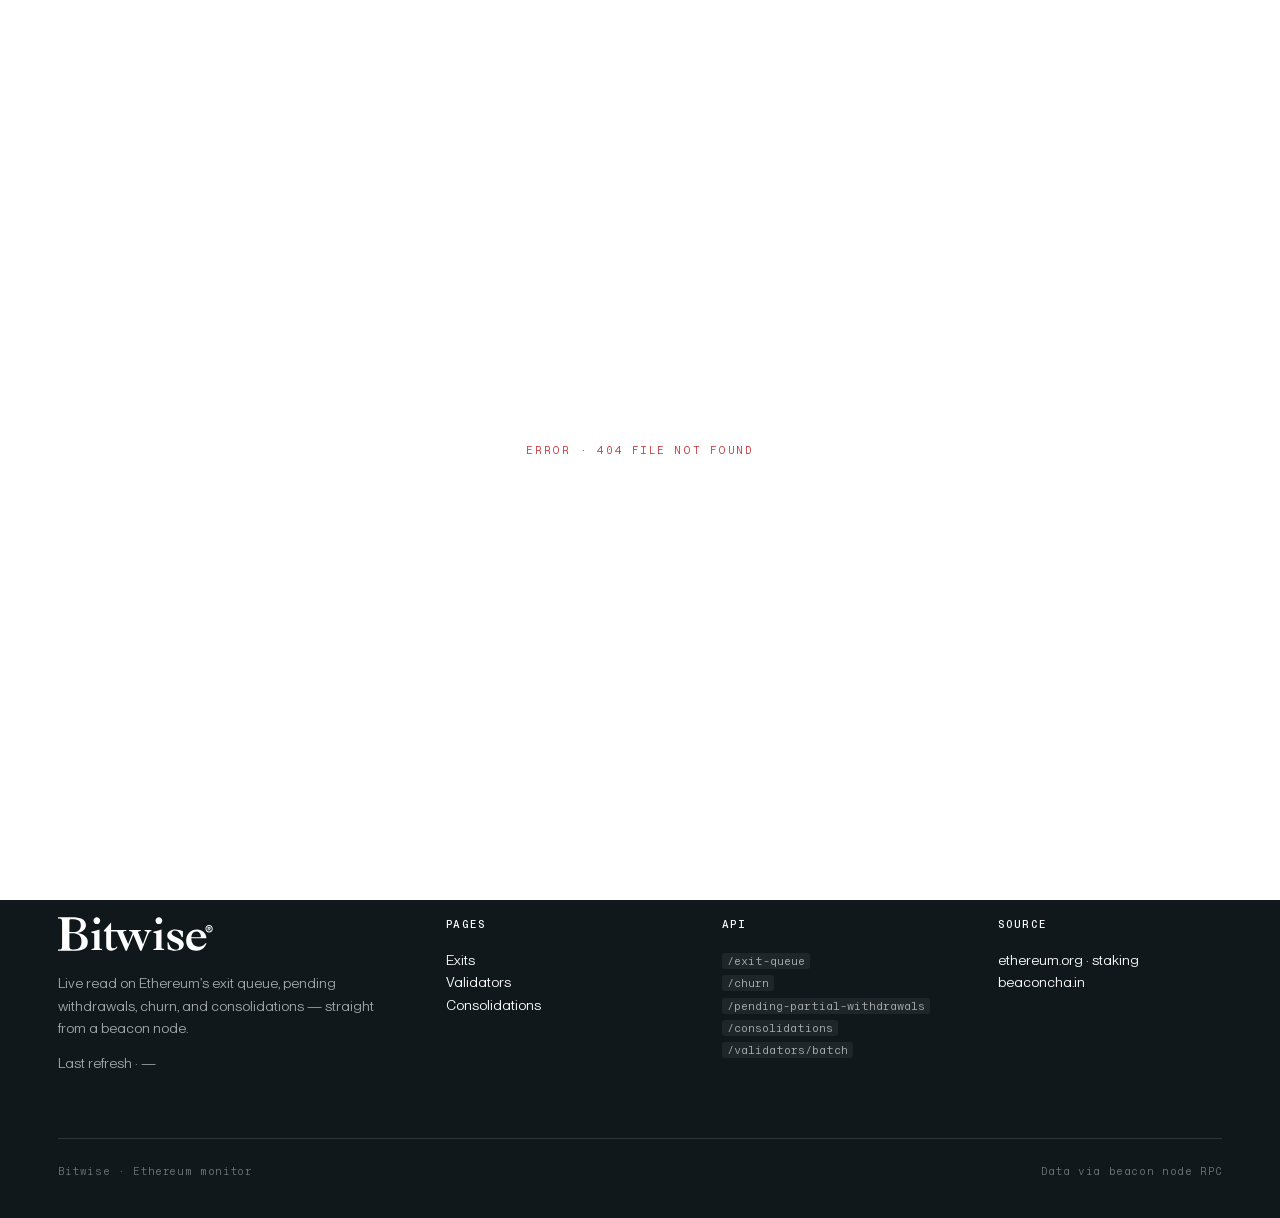
==== frontend/index.html @ 9ce0710c "Initial clean repo: backend + frontend with historical daily snapshots - Structure: backend/ (FastAP" ====
<!doctype html>
<html lang="en">
    <head>
        <meta charset="UTF-8" />
        <title>Bitwise · Ethereum Monitor</title>
        <meta name="viewport" content="width=device-width, initial-scale=1" />
        <meta
            name="description"
            content="Live read on Ethereum's exit queue, pending withdrawals, churn, and consolidations."
        />
        <link rel="stylesheet" href="styles/fonts.css" />
        <link rel="stylesheet" href="site.css" />
    </head>
    <body class="theme-light">
        <div
            class="experimental-banner"
            role="note"
            aria-label="Experimental notice"
        >
            Experimental — figures and layouts are subject to change.
        </div>

        <div class="boot-overlay" id="boot-overlay">Loading data…</div>

        <!-- ============================================================
       Sticky top nav — brand, tab links, theme toggle
       ============================================================ -->
        <nav class="site-nav" aria-label="Primary">
            <div class="container row">
                <a
                    class="brand"
                    href="#home"
                    aria-label="Bitwise — Ethereum monitor"
                >
                    <svg
                        class="wordmark"
                        viewBox="0 0 92 21"
                        fill="currentColor"
                        aria-hidden="true"
                    >
                        <path
                            d="M6.65783 17.9122V10.1221H8.34548C11.4689 10.1221 13.6855 11.2274 13.6855 14.9202C13.6855 18.0471 12.3505 19.5296 9.37819 19.5296C7.94245 19.5296 6.65783 19.4757 6.65783 17.9122ZM6.65783 9.36955V2.87905C6.65783 1.89411 6.82154 1.84361 8.10399 1.84361C11.7058 1.84361 13.3157 2.6265 13.3157 5.32877C13.3157 7.7785 11.9514 9.31905 9.16818 9.36955H6.65783ZM2.38354 3.99388V17.003C2.38354 19.3146 2.15037 19.5296 0 19.5565V20.2822H9.35278C13.1354 20.2822 17.3843 19.6102 17.3843 15.0947C17.3843 11.8155 14.379 10.4178 11.7363 9.88026V9.8265C14.0421 9.39645 16.2961 7.99877 16.2961 5.28405C16.2961 1.30605 11.4255 0.714722 8.26467 0.714722H0V1.44044C2.15037 1.46732 2.38354 1.68235 2.38354 3.99388ZM21.1495 10.5461C21.1495 10.2306 20.8501 9.91512 19.4346 9.83625V9.20525C21.0406 8.91605 22.6194 8.41651 24.1982 7.86439V18.3022C24.1982 19.1172 24.3615 19.2749 25.7226 19.2749V19.9059H19.5163V19.2749C20.9862 19.2749 21.1495 19.1172 21.1495 18.3022V10.5461ZM24.5985 2.699C24.5985 3.83288 23.6375 4.68329 22.6481 4.68329C21.6588 4.68329 20.6977 3.83288 20.6977 2.699C20.6977 1.56513 21.6588 0.714722 22.6481 0.714722C23.6375 0.714722 24.5985 1.56513 24.5985 2.699ZM34.5731 9.2977C34.6288 9.3695 34.6787 9.45159 34.7217 9.54548L39.4097 20.2198H40.1249L43.9919 10.7549L47.9384 20.2198H48.733L52.3881 11.1493C52.8119 10.0713 53.2621 9.01964 54.507 8.80931V8.17832H50.5075V8.80931L50.5671 8.81915C51.3375 8.94629 52.0173 9.05846 52.0173 9.54548C52.0173 9.75581 51.8584 10.1502 51.6464 10.676L49.5276 16.4602L47.0643 10.3868C47.0268 10.2844 46.9693 10.149 46.9108 10.011C46.804 9.75929 46.6935 9.49892 46.6935 9.41401C46.6935 9.07223 47.3557 8.88818 48.3621 8.80931V8.17832H41.4227V8.80931C42.9589 8.94077 43.4357 9.44031 43.4357 9.88726C43.4357 10.1539 43.2843 10.5145 43.0935 10.969C43.0586 11.0522 43.0224 11.1386 42.9854 11.2281L40.9195 16.355L38.4298 10.5709C38.3733 10.4267 38.3144 10.2923 38.2597 10.1677C38.1349 9.88315 38.0325 9.64944 38.0325 9.4666C38.0325 9.12481 38.7211 8.80931 39.8336 8.80931V8.17832H33.4239V8.18367L30.9649 8.18787V3.72512L26.7653 8.47835V9.11211H28.1484V17.8264C28.1484 19.2524 29.3303 20.2822 31.1158 20.2822C32.2224 20.2822 33.9323 19.5164 34.5611 18.5921V17.6415C33.9826 18.196 33.2785 18.8562 32.4486 18.8562C31.0907 18.8562 30.9649 17.932 30.9649 17.2982V9.11211L33.8612 9.10635C33.8612 9.10635 34.4489 9.15481 34.5731 9.2977ZM55.616 9.83625C57.0314 9.91512 57.3308 10.2306 57.3308 10.5461V18.3022C57.3308 19.1172 57.1675 19.2749 55.6976 19.2749V19.9059H61.9039V19.2749C60.5429 19.2749 60.3795 19.1172 60.3795 18.3022V7.86439C58.8007 8.41651 57.2219 8.91605 55.616 9.20525V9.83625ZM58.8582 4.68329C59.8476 4.68329 60.8087 3.83288 60.8087 2.699C60.8087 1.56513 59.8476 0.714722 58.8582 0.714722C57.8689 0.714722 56.9078 1.56513 56.9078 2.699C56.9078 3.83288 57.8689 4.68329 58.8582 4.68329ZM72.8554 8.83782C71.3383 8.28533 69.9567 7.86439 68.5752 7.86439C66.4622 7.86439 63.7532 8.94305 63.7532 11.3635C63.7532 13.2577 65.487 14.2312 67.2207 15.0204C68.9544 15.836 70.6882 16.4938 70.6882 17.7566C70.6882 18.8089 70.038 19.6508 68.9003 19.6508C66.2726 19.6508 64.9723 17.5198 64.4847 15.2835L63.8345 15.3888L64.0783 19.3614C65.1619 19.8349 67.1123 20.2822 68.2772 20.2822C70.8778 20.2822 73.3701 19.4666 73.3701 16.5463C73.3701 14.5206 71.5551 13.626 69.8755 12.8104C67.8167 11.8108 66.2726 11.1267 66.2726 10.2322C66.2726 9.23245 67.1936 8.4958 68.1418 8.4958C70.3632 8.4958 71.528 10.5479 72.2053 12.3632L72.8554 12.3106V8.83782ZM86.2423 15.7045L86.6189 16.0991C85.5429 18.6773 83.7136 20.2822 80.7277 20.2822C76.8809 20.2822 74.7827 17.9144 74.7827 14.2837C74.7827 10.6794 77.419 7.86439 81.1043 7.86439C84.0095 7.86439 86.565 9.99541 86.565 12.942H77.7956C77.6611 15.4677 79.2751 17.9144 82.0727 17.9144C83.9289 17.9144 85.1394 17.1251 86.2423 15.7045ZM77.8084 12.3799H82.7024C83.1995 12.3799 83.3566 12.3041 83.3566 11.7734C83.3566 10.2064 82.1528 8.99326 80.7396 8.99326C78.5412 8.99326 77.913 10.8382 77.8084 12.3799Z"
                        />
                        <path
                            d="M88.1542 9.64194C89.3296 9.64194 90.2731 8.67285 90.2731 7.47069C90.2731 6.26853 89.3296 5.29944 88.1542 5.29944C86.9827 5.29944 86.0352 6.26853 86.0352 7.47069C86.0352 8.67285 86.9827 9.64194 88.1542 9.64194ZM88.1542 9.08584C87.2746 9.08584 86.5669 8.36618 86.5669 7.47069C86.5669 6.57111 87.2746 5.85554 88.1542 5.85554C89.0378 5.85554 89.7414 6.57111 89.7414 7.47069C89.7414 8.36618 89.0378 9.08584 88.1542 9.08584ZM87.8183 8.43569V7.76101H88.1182L88.562 8.43569H89.1577L88.6499 7.68741C88.9098 7.60972 89.0617 7.38482 89.0617 7.08223C89.0617 6.70196 88.7699 6.44435 88.3421 6.44435H87.3185V8.43569H87.8183ZM87.8183 6.86961H88.2221C88.526 6.86961 88.526 6.95548 88.526 7.11904C88.526 7.28669 88.422 7.36438 88.2142 7.36438H87.8183V6.86961Z"
                        />
                    </svg>
                </a>

                <ul class="primary-tabs" role="tablist">
                    <li>
                        <a data-tab-link="home" href="#home" role="tab"
                            >Exits</a
                        >
                    </li>
                    <li>
                        <a
                            data-tab-link="validators"
                            href="#validators"
                            role="tab"
                            >Validators</a
                        >
                    </li>
                    <li>
                        <a
                            data-tab-link="consolidations"
                            href="#consolidations"
                            role="tab"
                            >Consolidations</a
                        >
                    </li>
                    <li>
                        <a
                            data-tab-link="methodology"
                            href="#methodology"
                            role="tab"
                            >Methodology</a
                        >
                    </li>
                    <li>
                        <a
                            data-tab-link="history"
                            href="#history"
                            role="tab"
                            >History</a
                        >
                    </li>
                </ul>

                <div class="utilities">
                    <button class="theme-toggle" aria-label="Toggle dark mode">
                        <svg
                            class="moon"
                            viewBox="0 0 24 24"
                            fill="none"
                            stroke="currentColor"
                            stroke-width="1.6"
                            stroke-linecap="round"
                            stroke-linejoin="round"
                        >
                            <path
                                d="M21 12.79A9 9 0 1 1 11.21 3 7 7 0 0 0 21 12.79Z"
                            />
                        </svg>
                        <svg
                            class="sun"
                            viewBox="0 0 24 24"
                            fill="none"
                            stroke="currentColor"
                            stroke-width="1.6"
                            stroke-linecap="round"
                            stroke-linejoin="round"
                        >
                            <circle cx="12" cy="12" r="4" />
                            <path
                                d="M12 2v2M12 20v2M4.93 4.93l1.41 1.41M17.66 17.66l1.41 1.41M2 12h2M20 12h2M4.93 19.07l1.41-1.41M17.66 6.34l1.41-1.41"
                            />
                        </svg>
                    </button>
                </div>
            </div>
        </nav>

        <!-- ================================================================
       Context bar — epoch + churn + refreshed
       ================================================================ -->
        <header
            class="context-bar"
            id="context-bar"
            aria-label="Network context"
        >
            <div class="container context-row">
                <div class="dash-status">
                    <div class="dash-stat-pill live">
                        <span class="live-dot"></span>
                        <span class="v">live · beacon node</span>
                    </div>
                    <div class="dash-stat-pill">
                        <span class="k">Epoch</span>
                        <span class="v" id="cx-epoch">—</span>
                    </div>
                    <div class="dash-stat-pill">
                        <span class="k">Churn</span>
                        <span class="v" id="cx-churn">—</span>
                    </div>
                    <div class="dash-stat-pill">
                        <span class="k">Active stake</span>
                        <span class="v" id="cx-stake">—</span>
                    </div>
                    <div class="dash-stat-pill">
                        <span class="k">Refreshed</span>
                        <span class="v" id="cx-refreshed">—</span>
                    </div>
                </div>
            </div>
        </header>

        <main>
            <!-- ================================================================
         #home  ·  Exit queue, churn, withdrawals, predictor, lookup
         ================================================================ -->
            <div class="tab-pane" data-tab-content="home" role="tabpanel">
                <section class="home-stage">
                    <div class="container">

                        <!-- ===== Network overview · headline stats above the queues ===== -->
                        <div class="home-section home-network">
                            <span class="kicker">— Network</span>
                            <div class="home-network-stats" id="network-stats"></div>
                        </div>

                        <!-- ===== State of the queue · two gauges + KPI strip ===== -->
                        <div class="home-section home-queue">
                            <span class="kicker">— State of the queue</span>
                            <div class="home-queue-grid">
                                <div class="home-queue-col">
                                    <div class="queue-gauge" id="entry-gauge" data-q="entry"></div>
                                    <div class="home-queue-stats" id="entry-stats"></div>
                                </div>
                                <div class="home-queue-col">
                                    <div class="queue-gauge" id="exit-gauge" data-q="exit"></div>
                                    <div class="home-queue-stats" id="exit-stats"></div>
                                </div>
                            </div>
                        </div>

                        <!-- ===== Tools · predictor + validator lookup ===== -->
                        <div class="home-section home-tools">
                            <div class="home-tools-grid">

                                <!-- Lookup (left) — single validator -->
                                <div class="home-tool" id="home-lookup">
                                    <span class="kicker">— Validator lookup</span>
                                    <form id="home-lookup-form" class="home-lookup-form" autocomplete="off">
                                        <label class="field">
                                            <svg viewBox="0 0 16 16" width="16" height="16" fill="none" stroke="currentColor" stroke-width="1.6" stroke-linecap="round" stroke-linejoin="round" aria-hidden="true"><circle cx="7" cy="7" r="5"/><path d="M14 14l-3.5-3.5"/></svg>
                                            <input id="home-lookup-input" type="text" placeholder="index or 0x… pubkey" autocomplete="off" />
                                        </label>
                                        <button type="submit" class="btn btn-primary">Lookup</button>
                                    </form>
                                    <div class="home-lookup-examples" id="home-lookup-examples">
                                        <span class="lbl">try</span>
                                        <a href="#" data-q="0">#0</a>
                                        <a href="#" data-q="2293494">#2,293,494</a>
                                        <a href="#" data-q="100000">#100,000</a>
                                    </div>
                                </div>

                                <!-- Predictor (right) — same form vocabulary as lookup -->
                                <div class="home-tool" id="home-predictor">
                                    <span class="kicker">— Predict a withdrawal</span>
                                    <form id="predict-form" class="home-predict-form" autocomplete="off">
                                        <label class="field">
                                            <input
                                                type="number"
                                                id="predict-amount"
                                                step="any"
                                                placeholder="32"
                                                inputmode="decimal"
                                            />
                                            <span class="suffix">ETH</span>
                                        </label>
                                        <button type="submit" class="btn btn-primary">Predict</button>
                                    </form>
                                    <div class="home-predict-modes" id="predict-modes">
                                        <span class="lbl">mode</span>
                                        <a href="#" data-mode="full" class="active">Full exit</a>
                                        <a href="#" data-mode="partial">Partial</a>
                                    </div>
                                    <div class="predictor-error" id="predict-error" hidden></div>
                                </div>

                            </div>

                            <!-- Full-width result region. Lookup result first, then predict result. -->
                            <div class="home-result-stack">
                                <div class="val-detail home-lookup-detail" id="home-lookup-detail" hidden></div>
                                <div class="predictor-result" id="predict-result" hidden></div>
                            </div>
                        </div>

                        <!-- ===== Pending partial withdrawals · table ===== -->
                        <div class="home-section home-partials">
                            <div class="home-section-head">
                                <span class="kicker" id="pw-kicker">— Pending partial withdrawals</span>
                                <span class="kicker home-section-meta" id="pw-deck">—</span>
                            </div>
                            <div class="full-table-host" id="pw-host" style="max-height: 540px; overflow: auto">
                                <table class="full-table" id="pw-table">
                                    <thead>
                                        <tr>
                                            <th data-sort="index">Validator</th>
                                            <th data-sort="amount">Amount</th>
                                            <th data-sort="epoch">Epoch</th>
                                            <th data-sort="eta">ETA</th>
                                        </tr>
                                    </thead>
                                    <tbody id="pw-tbody"></tbody>
                                </table>
                            </div>
                            <!-- legacy ids retained so existing renderer continues to work -->
                            <span id="pw-pill" hidden><span id="pw-pill-total"></span></span>
                        </div>

                    </div>
                </section>
            </div>

            <!-- ================================================================
         #validators  ·  batch lookup
         ================================================================ -->
            <div
                class="tab-pane"
                data-tab-content="validators"
                role="tabpanel"
                hidden
            >
                <section class="dashboard">
                    <div class="container">
                        <div class="val-search-strip">
                            <div class="val-search-head">
                                <span class="kicker">— Validator lookup · up to 100</span>
                                <div class="val-search-examples" id="val-examples">
                                    <span class="lbl">try</span>
                                    <a href="#" data-q="0">#0</a>
                                    <a href="#" data-q="2293494">#2,293,494</a>
                                    <a href="#" data-q="1108275">#1,108,275</a>
                                    <a href="#" data-q="100000">#100,000</a>
                                </div>
                            </div>
                            <form id="val-form" class="val-search-form" autocomplete="off">
                                <textarea
                                    id="val-input"
                                    rows="3"
                                    placeholder="Paste index(es) or 0x… pubkey(s) — one per line, or comma- / space-separated"
                                ></textarea>
                                <div class="actions">
                                    <span class="count" id="val-count"><strong>0</strong> / 100 entries</span>
                                    <span
                                        class="val-loading mono"
                                        id="val-loading"
                                        hidden
                                        >Resolving validators…</span
                                    >
                                    <span class="spacer"></span>
                                    <button
                                        type="button"
                                        id="val-upload-btn"
                                        class="btn btn-ghost"
                                    >
                                        Upload .txt / .csv
                                    </button>
                                    <input
                                        type="file"
                                        id="val-file"
                                        accept=".txt,.csv"
                                        hidden
                                    />
                                    <button
                                        type="submit"
                                        class="btn btn-primary"
                                    >
                                        Load
                                    </button>
                                </div>
                            </form>
                        </div>

                        <div
                            id="val-error"
                            class="predictor-error"
                            hidden
                            style="margin-top: 1rem"
                        ></div>

                        <div id="val-results" hidden>
                            <div
                                class="dash-kpis cols-5"
                                id="val-summary"
                                style="margin-top: 2rem"
                            ></div>
                            <div
                                id="val-batch-errors"
                                style="margin-top: 1rem"
                            ></div>
                            <div
                                class="filter-pills"
                                id="val-filters"
                                style="margin-top: 1.5rem"
                            ></div>
                            <p
                                class="kicker"
                                id="val-result-count"
                                style="margin-top: 1.25rem"
                            >
                                —
                            </p>
                            <div class="val-list" id="val-list"></div>
                        </div>
                    </div>
                </section>
            </div>

            <!-- ================================================================
         #methodology  ·  Live spec waterfall
         ================================================================ -->
            <div
                class="tab-pane"
                data-tab-content="methodology"
                role="tabpanel"
                hidden
            >
                <section class="dashboard">
                    <div class="container">
                        <div class="methodology-controls">
                            <div
                                class="seg-switch"
                                role="tablist"
                                aria-label="Calculation"
                            >
                                <button
                                    type="button"
                                    data-method="entry-queue"
                                    class="active"
                                >
                                    Entry queue
                                </button>
                                <button type="button" data-method="exit-queue">
                                    Exit queue
                                </button>
                                <button
                                    type="button"
                                    data-method="consolidation"
                                >
                                    Consolidation
                                </button>
                                <button
                                    type="button"
                                    data-method="partial-withdrawal"
                                >
                                    Partial withdrawal
                                </button>
                            </div>

                            <div
                                class="method-input-row"
                                id="method-input-row"
                                hidden
                            >
                                <label
                                    for="method-input"
                                    class="kicker"
                                    style="margin-right: 8px"
                                    >Hypothetical amount</label
                                >
                                <div
                                    class="input-with-suffix"
                                    style="max-width: 180px"
                                >
                                    <input
                                        type="number"
                                        id="method-input"
                                        step="any"
                                        value="32"
                                    />
                                    <span class="suffix">ETH</span>
                                </div>
                            </div>

                            <div class="method-refresh-group">
                                <button
                                    type="button"
                                    id="method-refresh"
                                    class="btn-mini"
                                    aria-label="Refresh from beacon node"
                                >
                                    <svg
                                        viewBox="0 0 16 16"
                                        width="11"
                                        height="11"
                                        fill="none"
                                        stroke="currentColor"
                                        stroke-width="1.6"
                                        stroke-linecap="round"
                                        stroke-linejoin="round"
                                        style="margin-right: 4px"
                                    >
                                        <path d="M14 2v4h-4" />
                                        <path d="M14 6A6 6 0 1 0 12.5 12.5" />
                                    </svg>
                                    Refresh
                                </button>
                                <span class="kicker" id="method-stamp">—</span>
                            </div>
                        </div>

                        <div class="method-layout">
                            <div id="waterfall" class="waterfall stagger"></div>
                            <aside
                                id="lifecycle-rail"
                                class="lifecycle-rail"
                                aria-label="Validator lifecycle"
                            ></aside>
                        </div>

                        <p
                            id="method-final-headline"
                            class="method-final"
                            hidden
                        ></p>
                    </div>
                </section>
            </div>

            <!-- ================================================================
         #consolidations  ·  Pending consolidations
         ================================================================ -->
            <div
                class="tab-pane"
                data-tab-content="consolidations"
                role="tabpanel"
                hidden
            >
                <section class="dashboard">
                    <div class="container">
                        <header class="dash-head">
                            <div class="dash-title-block">
                                <span class="kicker"
                                    >Component · Pending consolidations</span
                                >
                                <h1 class="dash-title">
                                    Consolidating <em>targets</em>.
                                </h1>
                                <p class="dash-card-deck">
                                    Source validators sweeping their balance
                                    into a single compounding target.
                                </p>
                            </div>
                        </header>

                        <div
                            id="con-error"
                            class="predictor-error"
                            hidden
                        ></div>

                        <div class="dash-kpis cols-3" id="con-kpis">
                            <!-- populated by JS -->
                        </div>

                        <p class="kicker" style="margin-top: 2rem">— Targets</p>
                        <div class="consolidation-list" id="con-list"></div>
                    </div>
                </section>
            </div>

            <!-- ================================================================
           History — daily time-series of every headline metric, since Pectra
           ================================================================ -->
            <div
                class="tab-pane"
                data-tab-content="history"
                role="tabpanel"
                hidden
            >
                <section class="dashboard">
                    <div class="container">
                        <header class="dash-head history-head">
                            <div class="dash-title-block">
                                <span class="kicker">Series · Since Pectra</span>
                                <h1 class="dash-title">
                                    The network, <em>day by day</em>.
                                </h1>
                                <p class="dash-card-deck">
                                    Daily snapshots of every headline figure,
                                    reconstructed from finalized beacon state
                                    back to the Pectra fork.
                                </p>
                            </div>
                            <div
                                class="history-range"
                                id="history-range"
                                role="tablist"
                                aria-label="Time range"
                            >
                                <span class="lbl">range</span>
                                <a href="#history" data-range="30">30d</a>
                                <a href="#history" data-range="90">90d</a>
                                <a href="#history" data-range="all" class="active"
                                    >Since Pectra</a
                                >
                            </div>
                        </header>

                        <div
                            id="history-error"
                            class="predictor-error"
                            hidden
                        ></div>

                        <div class="history-grid" id="history-charts">
                            <!-- populated by JS -->
                        </div>
                    </div>
                </section>
            </div>
        </main>

        <!-- ================================================================
       FOOTER
       ================================================================ -->
        <footer class="site-foot">
            <div class="container">
                <div class="grid">
                    <div>
                        <svg
                            class="brand-foot"
                            viewBox="0 0 92 21"
                            fill="currentColor"
                            aria-label="Bitwise"
                        >
                            <path
                                d="M6.65783 17.9122V10.1221H8.34548C11.4689 10.1221 13.6855 11.2274 13.6855 14.9202C13.6855 18.0471 12.3505 19.5296 9.37819 19.5296C7.94245 19.5296 6.65783 19.4757 6.65783 17.9122ZM6.65783 9.36955V2.87905C6.65783 1.89411 6.82154 1.84361 8.10399 1.84361C11.7058 1.84361 13.3157 2.6265 13.3157 5.32877C13.3157 7.7785 11.9514 9.31905 9.16818 9.36955H6.65783ZM2.38354 3.99388V17.003C2.38354 19.3146 2.15037 19.5296 0 19.5565V20.2822H9.35278C13.1354 20.2822 17.3843 19.6102 17.3843 15.0947C17.3843 11.8155 14.379 10.4178 11.7363 9.88026V9.8265C14.0421 9.39645 16.2961 7.99877 16.2961 5.28405C16.2961 1.30605 11.4255 0.714722 8.26467 0.714722H0V1.44044C2.15037 1.46732 2.38354 1.68235 2.38354 3.99388ZM21.1495 10.5461C21.1495 10.2306 20.8501 9.91512 19.4346 9.83625V9.20525C21.0406 8.91605 22.6194 8.41651 24.1982 7.86439V18.3022C24.1982 19.1172 24.3615 19.2749 25.7226 19.2749V19.9059H19.5163V19.2749C20.9862 19.2749 21.1495 19.1172 21.1495 18.3022V10.5461ZM24.5985 2.699C24.5985 3.83288 23.6375 4.68329 22.6481 4.68329C21.6588 4.68329 20.6977 3.83288 20.6977 2.699C20.6977 1.56513 21.6588 0.714722 22.6481 0.714722C23.6375 0.714722 24.5985 1.56513 24.5985 2.699ZM34.5731 9.2977C34.6288 9.3695 34.6787 9.45159 34.7217 9.54548L39.4097 20.2198H40.1249L43.9919 10.7549L47.9384 20.2198H48.733L52.3881 11.1493C52.8119 10.0713 53.2621 9.01964 54.507 8.80931V8.17832H50.5075V8.80931L50.5671 8.81915C51.3375 8.94629 52.0173 9.05846 52.0173 9.54548C52.0173 9.75581 51.8584 10.1502 51.6464 10.676L49.5276 16.4602L47.0643 10.3868C47.0268 10.2844 46.9693 10.149 46.9108 10.011C46.804 9.75929 46.6935 9.49892 46.6935 9.41401C46.6935 9.07223 47.3557 8.88818 48.3621 8.80931V8.17832H41.4227V8.80931C42.9589 8.94077 43.4357 9.44031 43.4357 9.88726C43.4357 10.1539 43.2843 10.5145 43.0935 10.969C43.0586 11.0522 43.0224 11.1386 42.9854 11.2281L40.9195 16.355L38.4298 10.5709C38.3733 10.4267 38.3144 10.2923 38.2597 10.1677C38.1349 9.88315 38.0325 9.64944 38.0325 9.4666C38.0325 9.12481 38.7211 8.80931 39.8336 8.80931V8.17832H33.4239V8.18367L30.9649 8.18787V3.72512L26.7653 8.47835V9.11211H28.1484V17.8264C28.1484 19.2524 29.3303 20.2822 31.1158 20.2822C32.2224 20.2822 33.9323 19.5164 34.5611 18.5921V17.6415C33.9826 18.196 33.2785 18.8562 32.4486 18.8562C31.0907 18.8562 30.9649 17.932 30.9649 17.2982V9.11211L33.8612 9.10635C33.8612 9.10635 34.4489 9.15481 34.5731 9.2977ZM55.616 9.83625C57.0314 9.91512 57.3308 10.2306 57.3308 10.5461V18.3022C57.3308 19.1172 57.1675 19.2749 55.6976 19.2749V19.9059H61.9039V19.2749C60.5429 19.2749 60.3795 19.1172 60.3795 18.3022V7.86439C58.8007 8.41651 57.2219 8.91605 55.616 9.20525V9.83625ZM58.8582 4.68329C59.8476 4.68329 60.8087 3.83288 60.8087 2.699C60.8087 1.56513 59.8476 0.714722 58.8582 0.714722C57.8689 0.714722 56.9078 1.56513 56.9078 2.699C56.9078 3.83288 57.8689 4.68329 58.8582 4.68329ZM72.8554 8.83782C71.3383 8.28533 69.9567 7.86439 68.5752 7.86439C66.4622 7.86439 63.7532 8.94305 63.7532 11.3635C63.7532 13.2577 65.487 14.2312 67.2207 15.0204C68.9544 15.836 70.6882 16.4938 70.6882 17.7566C70.6882 18.8089 70.038 19.6508 68.9003 19.6508C66.2726 19.6508 64.9723 17.5198 64.4847 15.2835L63.8345 15.3888L64.0783 19.3614C65.1619 19.8349 67.1123 20.2822 68.2772 20.2822C70.8778 20.2822 73.3701 19.4666 73.3701 16.5463C73.3701 14.5206 71.5551 13.626 69.8755 12.8104C67.8167 11.8108 66.2726 11.1267 66.2726 10.2322C66.2726 9.23245 67.1936 8.4958 68.1418 8.4958C70.3632 8.4958 71.528 10.5479 72.2053 12.3632L72.8554 12.3106V8.83782ZM86.2423 15.7045L86.6189 16.0991C85.5429 18.6773 83.7136 20.2822 80.7277 20.2822C76.8809 20.2822 74.7827 17.9144 74.7827 14.2837C74.7827 10.6794 77.419 7.86439 81.1043 7.86439C84.0095 7.86439 86.565 9.99541 86.565 12.942H77.7956C77.6611 15.4677 79.2751 17.9144 82.0727 17.9144C83.9289 17.9144 85.1394 17.1251 86.2423 15.7045ZM77.8084 12.3799H82.7024C83.1995 12.3799 83.3566 12.3041 83.3566 11.7734C83.3566 10.2064 82.1528 8.99326 80.7396 8.99326C78.5412 8.99326 77.913 10.8382 77.8084 12.3799Z"
                            />
                            <path
                                d="M88.1542 9.64194C89.3296 9.64194 90.2731 8.67285 90.2731 7.47069C90.2731 6.26853 89.3296 5.29944 88.1542 5.29944C86.9827 5.29944 86.0352 6.26853 86.0352 7.47069C86.0352 8.67285 86.9827 9.64194 88.1542 9.64194ZM88.1542 9.08584C87.2746 9.08584 86.5669 8.36618 86.5669 7.47069C86.5669 6.57111 87.2746 5.85554 88.1542 5.85554C89.0378 5.85554 89.7414 6.57111 89.7414 7.47069C89.7414 8.36618 89.0378 9.08584 88.1542 9.08584ZM87.8183 8.43569V7.76101H88.1182L88.562 8.43569H89.1577L88.6499 7.68741C88.9098 7.60972 89.0617 7.38482 89.0617 7.08223C89.0617 6.70196 88.7699 6.44435 88.3421 6.44435H87.3185V8.43569H87.8183ZM87.8183 6.86961H88.2221C88.526 6.86961 88.526 6.95548 88.526 7.11904C88.526 7.28669 88.422 7.36438 88.2142 7.36438H87.8183V6.86961Z"
                            />
                        </svg>
                        <p>
                            Live read on Ethereum&rsquo;s exit queue, pending
                            withdrawals, churn, and consolidations — straight
                            from a beacon node.
                        </p>
                        <p style="margin-top: 0.75rem">
                            Last refresh · <span id="foot-refreshed">—</span>
                        </p>
                    </div>
                    <div>
                        <h4>Pages</h4>
                        <p>
                            <a href="#home">Exits</a><br />
                            <a href="#validators">Validators</a><br />
                            <a href="#consolidations">Consolidations</a>
                        </p>
                    </div>
                    <div>
                        <h4>API</h4>
                        <p>
                            <code>/exit-queue</code><br />
                            <code>/churn</code><br />
                            <code>/pending-partial-withdrawals</code><br />
                            <code>/consolidations</code><br />
                            <code>/validators/batch</code>
                        </p>
                    </div>
                    <div>
                        <h4>Source</h4>
                        <p>
                            <a
                                href="https://ethereum.org/en/staking/"
                                target="_blank"
                                rel="noreferrer"
                                >ethereum.org · staking</a
                            ><br />
                            <a
                                href="https://beaconcha.in"
                                target="_blank"
                                rel="noreferrer"
                                >beaconcha.in</a
                            >
                        </p>
                    </div>
                </div>
                <div class="legal">
                    <span>Bitwise · Ethereum monitor</span>
                    <span>Data via beacon node RPC</span>
                </div>
            </div>
        </footer>

        <script src="app.js"></script>
    </body>
</html>
---- frontend/styles/fonts.css ----
@font-face {
  font-family: "Items";
  src: url("../assets/fonts/items/ItemsRomanVF.woff2") format("woff2-variations");
  font-weight: 200 700;
  font-style: normal;
  font-display: block;
}

@font-face {
  font-family: "Items";
  src: url("../assets/fonts/items/ItemsItalicVF.woff2") format("woff2-variations");
  font-weight: 200 700;
  font-style: italic;
  font-display: block;
}

@font-face {
  font-family: "PP Neue Montreal";
  src: url("../assets/fonts/neueMontreal/PPNeueMontreal-Variable.woff2") format("woff2-variations");
  font-weight: 100 900;
  font-style: normal;
  font-display: block;
}

@font-face {
  font-family: "PP Neue Montreal Mono";
  src: url("../assets/fonts/neueMontrealMono/PPNeueMontrealMono-Variable.woff2") format("woff2-variations");
  font-weight: 100 900;
  font-style: normal;
  font-display: block;
}
---- frontend/site.css ----
/* ============================================================
   Bitwise · Ethereum Validator Performance
   Token system + components, derived from .ai-style-guide copy/.
   Slate-16 palette, brand green at HSL 146, light/dark theme.
   ============================================================ */

/* ----- Reset (minimal) ----- */
*, *::before, *::after { box-sizing: border-box; }
html, body, h1, h2, h3, h4, h5, h6, p, ul, ol, li, figure { margin: 0; padding: 0; }
ul, ol { list-style: none; }
a { color: inherit; text-decoration: none; }
button { font: inherit; color: inherit; background: none; border: 0; cursor: pointer; padding: 0; }
img, svg { display: block; max-width: 100%; }
input { font: inherit; }
table { border-collapse: collapse; }

/* ----- Tokens ----- */
:root {
  /* SLATE — light mode */
  --slate-1:  hsla(210, 33%, 99%, 1);
  --slate-2:  hsla(210, 17%, 98%, 1);
  --slate-3:  hsla(210, 17%, 95%, 1);
  --slate-4:  hsla(210, 12%, 93%, 1);
  --slate-5:  hsla(216, 11%, 91%, 1);
  --slate-6:  hsla(206, 12%, 89%, 1);
  --slate-7:  hsla(210, 11%, 86%, 1);
  --slate-8:  hsla(205, 11%, 78%, 1);
  --slate-9:  hsla(206,  6%, 56%, 1);
  --slate-10: hsla(206,  6%, 52%, 1);
  --slate-11: hsla(206,  6%, 44%, 1);
  --slate-12: hsla(207,  9%, 33%, 1);
  --slate-14: hsla(202, 22%, 14%, 1);
  --slate-15: hsla(202, 24%,  9%, 1);
  --slate-16: hsla(202, 40%,  1%, 1);

  /* BRAND — green; constant across themes */
  --brand-1: hsla(146, 100%, 95%, 1);
  --brand-2: hsla(146,  68%, 93%, 1);
  --brand-3: hsla(146,  68%, 71%, 1);
  --brand-4: hsla(146,  69%, 54%, 1);
  --brand-5: hsla(146,  71%, 46%, 1);
  --brand-6: hsla(146,  85%, 35%, 1);
  --brand-8: hsla(146,  88%, 22%, 1);

  /* PEER — purple; the institutional-peer key color, sitewide. */
  --peer-tint: hsla(262, 50%, 96%, 1);
  --peer-soft: hsla(262, 38%, 82%, 1);
  --peer:      hsla(262, 50%, 50%, 1);   /* mid purple — fills, marks  */
  --peer-deep: hsla(262, 60%, 35%, 1);   /* deep purple — stroke, text */

  --warn: hsl(358, 65%, 48%);

  /* SEMANTIC — flip on .theme-dark */
  --bg:           #ffffff;
  --bg-alt:       var(--slate-2);
  --bg-elev:      #ffffff;
  --bg-dark:      var(--slate-15);
  --bg-dark-alt:  var(--slate-14);
  --text:         var(--slate-12);
  --text-strong:  var(--slate-15);
  --text-muted:   var(--slate-11);
  --text-faint:   var(--slate-9);
  --border:       var(--slate-4);
  --border-strong:var(--slate-6);
  --on-dark:      #ffffff;
  --on-dark-muted:hsla(0, 0%, 100%, 0.62);
  --on-dark-border: hsla(0, 0%, 100%, 0.12);
  --primary:      var(--brand-5);
  --primary-hover:var(--brand-8);

  /* TYPE */
  --serif: "Items", "Times New Roman", Times, serif;
  --sans:  "PP Neue Montreal", system-ui, -apple-system, "Segoe UI", Roboto, sans-serif;
  --mono:  "PP Neue Montreal Mono", ui-monospace, "SF Mono", Menlo, monospace;

  /* responsive type — fluid */
  --t-display: clamp(3.25rem, 8.5vw, 8rem);   /* hero H1 */
  --t-h2:      clamp(2.25rem, 4.6vw, 4.25rem);
  --t-h3:      clamp(1.5rem, 2.4vw, 2.25rem);
  --t-h4:      clamp(1.25rem, 1.6vw, 1.5rem);
  --t-lede:    clamp(1.125rem, 1.5vw, 1.5rem);
  --t-body:    1rem;
  --t-small:   0.875rem;
  --t-xs:      0.8125rem;
  --t-cap:     0.6875rem;

  /* SPACING / LAYOUT */
  --container-max:   100rem;        /* 1600px — Bitwise "site" container */
  --container-pad-x: clamp(1.25rem, 4.5vw, 5rem);
  --section-py:      clamp(5rem, 10vw, 10rem);
  --nav-h:           64px;

  /* RADIUS */
  --r-sm: 0.25rem;
  --r-md: 0.5rem;
  --r-lg: 1rem;
  --r-pill: 999px;

  /* SHADOWS */
  --shadow-card:
    0 1px 2px hsla(202, 40%, 1%, 0.04),
    0 4px 12px hsla(202, 40%, 1%, 0.04),
    0 16px 36px hsla(202, 40%, 1%, 0.04);
  --shadow-nav:
    0 1px 0 var(--border),
    0 2px 18px hsla(202, 40%, 1%, 0.04);

  /* MOTION */
  --t-short:  300ms cubic-bezier(.2, .7, .2, 1);
  --t-base:   500ms cubic-bezier(.2, .7, .2, 1);

  /* CHART */
  --chart-bar:        var(--slate-8);
  --chart-bar-anchor: var(--slate-12);
  --chart-bar-light:  var(--slate-7);
  --chart-bar-accent: var(--brand-6);
  --chart-spotlight:  hsla(146, 88%, 22%, 0.07);
  --chart-grid:       var(--slate-4);
  --chart-axis:       var(--slate-9);
}

/* DARK theme — bespoke values, not just inverted (per DARK-MODE.md) */
.theme-dark {
  --slate-1:  hsla(200,  7%,  9%, 1);
  --slate-2:  hsla(195,  7%, 11%, 1);
  --slate-3:  hsla(195,  7%, 14%, 1);
  --slate-4:  hsla(195,  7%, 18%, 1);
  --slate-5:  hsla(195,  6%, 22%, 1);
  --slate-6:  hsla(195,  6%, 28%, 1);
  --slate-7:  hsla(200,  6%, 36%, 1);
  --slate-8:  hsla(200,  6%, 46%, 1);
  --slate-9:  hsla(206,  6%, 56%, 1);
  --slate-10: hsla(206,  6%, 64%, 1);
  --slate-11: hsla(206,  6%, 72%, 1);
  --slate-12: hsla(206,  6%, 82%, 1);
  --slate-14: hsla(206,  6%, 90%, 1);
  --slate-15: hsla(210,  6%, 93%, 1);
  --slate-16: hsla(210, 17%, 95%, 1);

  --bg:          var(--slate-1);
  --bg-alt:      var(--slate-2);
  --bg-elev:     var(--slate-2);
  --bg-dark:     #000000;
  --bg-dark-alt: var(--slate-2);
  --text:        var(--slate-12);
  --text-strong: var(--slate-15);
  --text-muted:  var(--slate-11);
  --text-faint:  var(--slate-9);
  --border:      var(--slate-4);
  --border-strong:var(--slate-6);
  --primary:     var(--brand-4);
  --primary-hover:var(--brand-3);

  --shadow-card: 0 1px 2px hsla(0,0%,0%,0.5), 0 4px 12px hsla(0,0%,0%,0.4), 0 16px 36px hsla(0,0%,0%,0.3);
  --shadow-nav:  0 1px 0 var(--border), 0 2px 18px hsla(0,0%,0%,0.5);

  /* Peer purple — dark-mode adjusted */
  --peer-tint: hsla(262, 30%, 18%, 1);
  --peer-soft: hsla(262, 30%, 32%, 1);
  --peer:      hsla(262, 60%, 64%, 1);
  --peer-deep: hsla(262, 70%, 78%, 1);

  --chart-bar:        var(--slate-7);
  --chart-bar-anchor: var(--slate-12);
  --chart-bar-light:  var(--slate-5);
  --chart-bar-accent: var(--brand-4);
  --chart-spotlight:  hsla(146, 69%, 54%, 0.10);
  --chart-grid:       var(--slate-4);
  --chart-axis:       var(--slate-9);
}

/* ----- Page chrome ----- */
html, body { background: var(--bg); color: var(--text); }
body {
  font-family: var(--sans);
  font-size: var(--t-body);
  line-height: 1.5;
  -webkit-font-smoothing: antialiased;
  -moz-osx-font-smoothing: grayscale;
  text-rendering: optimizeLegibility;
  font-feature-settings: "ss01", "ss02";
}
.theme-dark body { color: var(--slate-12); }

::selection { background: var(--brand-2); color: var(--slate-15); }
.theme-dark ::selection { background: var(--brand-8); color: var(--on-dark); }

/* ----- Container ----- */
.container {
  max-width: var(--container-max);
  margin: 0 auto;
  padding-inline: var(--container-pad-x);
  width: 100%;
}

/* ============================================================
   Experimental banner — site-wide disclaimer strip
   ============================================================ */
.experimental-banner {
  width: 100%;
  padding: 6px 14px;
  background: hsla(0, 78%, 56%, 0.10);
  border-bottom: 1px solid hsla(0, 78%, 56%, 0.28);
  color: hsla(0, 60%, 38%, 1);
  font-family: var(--mono);
  font-size: 11px;
  letter-spacing: 0.06em;
  text-align: center;
  text-transform: uppercase;
}
body.theme-dark .experimental-banner {
  background: hsla(0, 78%, 56%, 0.14);
  color: hsla(0, 78%, 78%, 1);
  border-bottom-color: hsla(0, 78%, 56%, 0.34);
}

/* ============================================================
   Top navigation — sticky, blurred, with section anchors
   ============================================================ */
.site-nav {
  position: sticky;
  top: 0;
  z-index: 50;
  height: var(--nav-h);
  background: color-mix(in srgb, var(--bg) 80%, transparent);
  backdrop-filter: saturate(140%) blur(10px);
  -webkit-backdrop-filter: saturate(140%) blur(10px);
  border-bottom: 1px solid var(--border);
  transition: background var(--t-short), border-color var(--t-short);
}
.site-nav .row {
  display: grid;
  grid-template-columns: auto 1fr auto;
  gap: clamp(1rem, 4vw, 3rem);
  align-items: center;
  height: 100%;
}
.site-nav .brand {
  display: inline-flex;
  align-items: center;
  color: var(--text-strong);
  transition: color var(--t-short);
  flex-shrink: 0;
}
.site-nav .brand:hover { color: var(--primary); }
.site-nav .brand .wordmark {
  display: block;
  height: 26px;
  width: auto;
}
.site-nav .primary-tabs {
  display: flex;
  gap: clamp(0.5rem, 1.4vw, 1.25rem);
  justify-content: center;
  font-family: var(--sans);
  font-size: var(--t-small);
  font-weight: 540;
  color: var(--text-muted);
  align-items: center;
  height: 100%;
}
.site-nav .primary-tabs a {
  display: inline-flex;
  align-items: center;
  height: 100%;
  padding: 0 4px;
  border-bottom: 2px solid transparent;
  transition: color var(--t-short), border-color var(--t-short);
  letter-spacing: 0;
}
.site-nav .primary-tabs a:hover { color: var(--text-strong); }
.site-nav .primary-tabs a.active {
  color: var(--text-strong);
  border-bottom-color: var(--primary);
}
.site-nav .utilities {
  display: flex;
  align-items: center;
  gap: 14px;
}

/* Window switch — segmented control */
.window-switch {
  display: inline-flex;
  border: 1px solid var(--border-strong);
  border-radius: var(--r-pill);
  padding: 3px;
  background: var(--bg);
}
.window-switch button {
  font-family: var(--mono);
  font-size: var(--t-cap);
  letter-spacing: 0.08em;
  text-transform: uppercase;
  color: var(--text-muted);
  padding: 6px 14px;
  border-radius: var(--r-pill);
  transition: color var(--t-short), background var(--t-short);
}
.window-switch button:hover { color: var(--text-strong); }
.window-switch button.active {
  background: var(--text-strong);
  color: var(--bg);
}

/* Theme toggle */
.theme-toggle {
  width: 38px;
  height: 38px;
  border-radius: var(--r-pill);
  border: 1px solid var(--border-strong);
  display: inline-flex;
  align-items: center;
  justify-content: center;
  color: var(--text-muted);
  transition: color var(--t-short), background var(--t-short), border-color var(--t-short);
}
.theme-toggle:hover { color: var(--text-strong); border-color: var(--text-strong); }
.theme-toggle svg { width: 16px; height: 16px; }
.theme-light .theme-toggle .moon { display: block; }
.theme-light .theme-toggle .sun  { display: none; }
.theme-dark  .theme-toggle .moon { display: none; }
.theme-dark  .theme-toggle .sun  { display: block; }

/* ============================================================
   Generic typography utilities
   ============================================================ */
.eyebrow {
  display: inline-block;
  font-family: var(--mono);
  font-size: var(--t-cap);
  letter-spacing: 0.16em;
  text-transform: uppercase;
  color: var(--primary);
  margin-bottom: clamp(1rem, 1.6vw, 1.5rem);
}
.eyebrow.muted { color: var(--text-muted); }
.eyebrow.on-dark { color: var(--brand-3); }

.display {
  font-family: var(--serif);
  font-weight: 300;
  font-stretch: 550%;
  font-size: var(--t-display);
  line-height: 0.95;
  letter-spacing: -0.025em;
  color: var(--text-strong);
}
.display em, .display i {
  font-style: italic;
  font-weight: 300;
}

.section-title {
  font-family: var(--serif);
  font-weight: 300;
  font-stretch: 550%;
  font-size: var(--t-h2);
  line-height: 1.0;
  letter-spacing: -0.02em;
  color: var(--text-strong);
}
.section-title em, .section-title i { font-style: italic; }

h3.sub {
  font-family: var(--serif);
  font-weight: 350;
  font-stretch: 550%;
  font-size: var(--t-h3);
  line-height: 1.1;
  color: var(--text-strong);
  letter-spacing: -0.01em;
}

.lede {
  font-family: var(--serif);
  font-style: italic;
  font-weight: 300;
  font-size: var(--t-lede);
  line-height: 1.4;
  color: var(--text-strong);
  max-width: 56ch;
}

.section-lede {
  font-family: var(--sans);
  font-size: var(--t-h4);
  line-height: 1.5;
  color: var(--text);
  max-width: 64ch;
}

.kicker {
  font-family: var(--mono);
  font-size: var(--t-cap);
  letter-spacing: 0.14em;
  text-transform: uppercase;
  color: var(--text-muted);
}

.mono { font-family: var(--mono); font-feature-settings: "tnum"; }
.tnum { font-feature-settings: "tnum"; }

/* ============================================================
   Section frame
   ============================================================ */
section.frame {
  padding-block: var(--section-py);
}
section.frame.tight { padding-block: clamp(3rem, 6vw, 6rem); }
section.frame.bg-alt { background: var(--bg-alt); }
section.frame.bg-dark {
  background: var(--bg-dark);
  color: var(--on-dark);
}
section.frame.bg-dark .section-title,
section.frame.bg-dark h3.sub,
section.frame.bg-dark .display { color: var(--on-dark); }
section.frame.bg-dark .section-lede { color: var(--on-dark-muted); }
section.frame.bg-dark .kicker { color: var(--on-dark-muted); }

.section-head {
  display: grid;
  grid-template-columns: 1fr;
  gap: clamp(1rem, 1.4vw, 1.5rem);
  margin-bottom: clamp(2.5rem, 4vw, 4rem);
  max-width: 80ch;
}
@media (min-width: 980px) {
  .section-head.split {
    grid-template-columns: minmax(0, 1.4fr) minmax(0, 1fr);
    gap: clamp(2rem, 4vw, 5rem);
    align-items: end;
    max-width: none;
  }
}

/* ============================================================
   Hero
   ============================================================ */
.hero {
  position: relative;
  padding-block: clamp(5rem, 11vw, 12rem) clamp(4rem, 8vw, 9rem);
  overflow: hidden;
  isolation: isolate;
}
.hero::before {
  content: "";
  position: absolute;
  inset: -10%;
  background:
    radial-gradient(ellipse 60% 50% at 80% 0%,  hsla(146, 68%, 71%, 0.32), transparent 65%),
    radial-gradient(ellipse 70% 60% at 0%  20%, hsla(262, 38%, 92%, 0.85), transparent 75%);
  z-index: -1;
}
.theme-dark .hero::before {
  background:
    radial-gradient(ellipse 60% 50% at 80% 0%,  hsla(146, 88%, 22%, 0.55), transparent 65%),
    radial-gradient(ellipse 70% 60% at 0% 20%,  hsla(262, 38%, 22%, 0.55), transparent 75%);
}

.hero .display { max-width: 18ch; margin-bottom: clamp(1.5rem, 2vw, 2.5rem); }
.hero .lede    { margin-bottom: clamp(2.5rem, 4vw, 4rem); }

/* hero KPI strip — large mixed serif/mono numerals */
.hero-kpis {
  display: grid;
  grid-template-columns: repeat(2, 1fr);
  gap: 1px;
  background: var(--border);
  border-block: 1px solid var(--border);
}
@media (min-width: 768px) { .hero-kpis { grid-template-columns: repeat(4, 1fr); } }
.kpi {
  background: var(--bg);
  padding: clamp(1.25rem, 2vw, 2rem) clamp(1.25rem, 2vw, 2rem);
  display: flex;
  flex-direction: column;
  gap: 0.5rem;
  transition: background var(--t-short);
}
.kpi:hover { background: color-mix(in srgb, var(--brand-1) 50%, var(--bg)); }
.theme-dark .kpi:hover { background: color-mix(in srgb, var(--brand-8) 25%, var(--bg)); }
.kpi .label {
  font-family: var(--mono);
  font-size: var(--t-cap);
  letter-spacing: 0.14em;
  text-transform: uppercase;
  color: var(--text-muted);
}
.kpi .value {
  font-family: var(--serif);
  font-weight: 300;
  font-stretch: 550%;
  font-style: italic;
  font-size: clamp(2.5rem, 4.5vw, 4.25rem);
  line-height: 0.95;
  letter-spacing: -0.02em;
  color: var(--text-strong);
  font-feature-settings: "tnum";
}
.kpi .value.upright { font-style: normal; }
.kpi .delta {
  font-family: var(--mono);
  font-size: var(--t-small);
  font-feature-settings: "tnum";
  color: var(--brand-6);
  letter-spacing: 0.02em;
}
.theme-dark .kpi .delta { color: var(--brand-3); }
.kpi .delta.neg     { color: var(--warn); }
.kpi .delta.neutral { color: var(--text-muted); }

/* ============================================================
   Ranked bar chart (§01)
   ============================================================ */
.chart-frame {
  display: grid;
  gap: clamp(1.25rem, 2vw, 2rem);
}
.chart-legend {
  display: flex;
  flex-wrap: wrap;
  gap: 1.25rem 2rem;
  font-family: var(--mono);
  font-size: var(--t-xs);
  letter-spacing: 0.04em;
  color: var(--text-muted);
  align-items: center;
}
.chart-legend .swatch {
  display: inline-block;
  width: 18px;
  height: 10px;
  margin-right: 8px;
  vertical-align: middle;
  border-radius: 1px;
}
.chart-legend .swatch.bitwise   { background: var(--chart-bar-accent); }
.chart-legend .swatch.inst-chip { background: var(--peer-deep); }
.chart-legend .swatch.median    { background: transparent; border-bottom: 1.5px dashed var(--text-faint); height: 0; margin-top: 4px; }
.chart-legend .swatch.inst      { background: transparent; border-bottom: 2px solid var(--peer-deep); height: 0; margin-top: 4px; }
.chart-legend .swatch.network   { background: transparent; border-bottom: 2.5px dashed var(--brand-5); height: 0; margin-top: 4px; }
.chart-legend .swatch.peer      { background: var(--chart-bar); }

.chart-host {
  position: relative;
  background: var(--bg-elev);
  border: 1px solid var(--border);
  border-radius: var(--r-md);
  box-shadow: var(--shadow-card);
  padding: clamp(1.5rem, 2.5vw, 2.5rem);
}
section.frame.bg-dark .chart-host {
  background: var(--bg-dark-alt);
  border-color: var(--on-dark-border);
  box-shadow: none;
}
.chart-svg { width: 100%; height: auto; display: block; overflow: visible; }
.chart-svg .axis-line, .chart-svg .grid-line { stroke: var(--chart-grid); stroke-width: 1; fill: none; }
.chart-svg .grid-line.zero { stroke: var(--chart-axis); stroke-width: 1.2; }
.chart-svg .axis-label {
  font-family: var(--mono);
  font-size: 11px;
  fill: var(--text-muted);
  font-feature-settings: "tnum";
}
.chart-svg .row-label {
  font-family: var(--sans);
  font-size: 12.5px;
  font-weight: 540;
  fill: var(--text-strong);
}
.chart-svg .row-label.muted { fill: var(--text-muted); font-weight: 500; }
.chart-svg .row-label.accent { fill: var(--brand-6); font-weight: 600; }
.theme-dark .chart-svg .row-label.accent { fill: var(--brand-3); }
.chart-svg .row-value {
  font-family: var(--mono);
  font-size: 11.5px;
  font-weight: 530;
  fill: var(--text-strong);
  font-feature-settings: "tnum";
}
.chart-svg .row-value.muted { fill: var(--text-muted); }
.chart-svg .row-value.accent { fill: var(--brand-6); font-weight: 600; }
.theme-dark .chart-svg .row-value.accent { fill: var(--brand-3); }
.chart-svg .bar { transition: opacity var(--t-short); }
.chart-svg.dim-others .bar:not(.bar-accent):not(.hover) { opacity: 0.35; }
.chart-svg .bar-mid       { fill: var(--chart-bar); }
.chart-svg .bar-anchor    { fill: var(--chart-bar-anchor); }
.chart-svg .bar-light     { fill: var(--chart-bar-light); }
.chart-svg .bar-inst      { fill: var(--peer-deep); }
.chart-svg .bar-accent    { fill: var(--chart-bar-accent); }
.chart-svg .bar-spotlight { fill: var(--chart-spotlight); }
.chart-svg .row-label.inst { fill: var(--peer-deep); font-weight: 600; }
.theme-dark .chart-svg .row-label.inst,
.theme-dark .chart-svg .bar-inst { fill: var(--peer-2, #c4cdd6); }
.theme-dark .chart-svg .bar-inst { fill: var(--peer-2, #c4cdd6); }
.chart-svg .rank-num {
  font-family: var(--mono);
  font-size: 11px;
  font-weight: 540;
  fill: var(--text-faint);
  font-feature-settings: "tnum";
}
.chart-svg .rank-num.accent { fill: var(--brand-6); font-weight: 700; }
.chart-svg .rank-num.inst   { fill: var(--peer-deep); font-weight: 600; }
.theme-dark .chart-svg .rank-num.accent { fill: var(--brand-3); }
.chart-svg .row-delta {
  font-family: var(--mono);
  font-size: 11px;
  fill: var(--text-muted);
  font-feature-settings: "tnum";
}
.chart-svg .row-delta.leader {
  fill: var(--brand-6);
  font-weight: 600;
}
.theme-dark .chart-svg .row-delta.leader { fill: var(--brand-3); }
.chart-svg .inst-chip rect {
  fill: var(--peer-deep);
  fill-opacity: 0.14;
  stroke: var(--peer-deep);
  stroke-width: 0.8;
  stroke-opacity: 0.55;
}
.chart-svg .inst-chip text {
  font-family: var(--mono);
  font-size: 9px;
  font-weight: 700;
  letter-spacing: 0.08em;
  fill: var(--peer-deep);
}
.theme-dark .chart-svg .inst-chip rect { fill-opacity: 0.22; stroke-opacity: 0.7; }
.theme-dark .chart-svg .inst-chip text { fill: var(--peer-2, #c4cdd6); }
.chart-svg .ref-leader {
  stroke: var(--border-strong);
  stroke-width: 0.9;
  stroke-dasharray: 2 2;
  fill: none;
  opacity: 0.65;
}
.chart-svg .median-rule {
  stroke: var(--text-faint);
  stroke-width: 1.2;
  stroke-dasharray: 3 3;
  fill: none;
}
.chart-svg .inst-rule {
  stroke: var(--peer-deep);
  stroke-width: 1.4;
  fill: none;
}
.chart-svg .micro-tick.inst { fill: var(--peer-deep); font-weight: 600; }
.chart-svg .network-rule {
  stroke: var(--brand-5);
  stroke-width: 1.6;
  stroke-dasharray: 6 3;
  fill: none;
}
.theme-dark .chart-svg .network-rule { stroke: var(--brand-4); }
.chart-svg .micro-tick {
  font-family: var(--mono);
  font-size: 11px;
  letter-spacing: 0.02em;
  fill: var(--text-muted);
}
.chart-svg .micro-tick.accent { fill: var(--brand-6); font-weight: 600; }
.theme-dark .chart-svg .micro-tick.accent { fill: var(--brand-4); }

/* Chart hover tooltip */
.chart-tooltip {
  position: absolute;
  pointer-events: none;
  background: var(--text-strong);
  color: var(--bg);
  font-family: var(--mono);
  font-size: var(--t-xs);
  padding: 8px 10px;
  border-radius: var(--r-sm);
  white-space: nowrap;
  opacity: 0;
  transform: translate(-50%, -120%) translateY(4px);
  transition: opacity var(--t-short), transform var(--t-short);
  z-index: 20;
  box-shadow: 0 6px 18px hsla(202, 40%, 1%, 0.18);
}
.chart-tooltip.visible {
  opacity: 1;
  transform: translate(-50%, -120%);
}
.chart-tooltip .name {
  font-family: var(--sans);
  font-weight: 540;
  display: block;
  margin-bottom: 2px;
  font-size: var(--t-small);
}
.chart-tooltip .v {
  font-feature-settings: "tnum";
  letter-spacing: 0.02em;
}

/* ============================================================
   Component breakdown (§02) — 4-up cards
   ============================================================ */
.components-grid {
  display: grid;
  gap: clamp(1rem, 1.6vw, 1.5rem);
  grid-template-columns: 1fr;
}
@media (min-width: 640px) { .components-grid { grid-template-columns: repeat(2, 1fr); } }
@media (min-width: 1100px) { .components-grid { grid-template-columns: repeat(4, 1fr); } }

.comp-card {
  display: flex;
  flex-direction: column;
  gap: 1.25rem;
  padding: clamp(1.5rem, 2vw, 2rem);
  background: var(--bg-elev);
  border: 1px solid var(--border);
  border-radius: var(--r-md);
  box-shadow: var(--shadow-card);
  transition: transform var(--t-short), border-color var(--t-short), box-shadow var(--t-short);
}
.comp-card:hover {
  transform: translateY(-2px);
  border-color: var(--text-faint);
}
section.frame.bg-dark .comp-card {
  background: var(--bg-dark-alt);
  border-color: var(--on-dark-border);
  box-shadow: none;
}
.comp-card .head {
  display: flex;
  justify-content: space-between;
  align-items: flex-start;
  gap: 1rem;
}
.comp-card .label {
  font-family: var(--mono);
  font-size: var(--t-cap);
  letter-spacing: 0.14em;
  text-transform: uppercase;
  color: var(--text-muted);
}
.comp-card .rank-pill {
  font-family: var(--mono);
  font-size: var(--t-cap);
  font-weight: 600;
  letter-spacing: 0.05em;
  padding: 4px 9px;
  background: var(--brand-1);
  color: var(--brand-8);
  border-radius: var(--r-pill);
  font-feature-settings: "tnum";
}
.theme-dark .comp-card .rank-pill { background: var(--brand-8); color: var(--brand-2); }
.comp-card .value {
  font-family: var(--serif);
  font-weight: 300;
  font-stretch: 550%;
  font-style: italic;
  font-size: clamp(2.25rem, 3.5vw, 3rem);
  line-height: 0.95;
  color: var(--text-strong);
  font-feature-settings: "tnum";
  letter-spacing: -0.02em;
}
.comp-card .meta {
  display: flex;
  justify-content: space-between;
  font-family: var(--mono);
  font-size: var(--t-xs);
  color: var(--text-muted);
  font-feature-settings: "tnum";
}
.comp-card .meta .accent { color: var(--brand-6); font-weight: 600; }
.theme-dark .comp-card .meta .accent { color: var(--brand-3); }

.comp-scale {
  position: relative;
  height: 6px;
  background: var(--slate-3);
  border-radius: var(--r-pill);
  margin-top: 2px;
}
.theme-dark .comp-scale { background: var(--slate-3); }
.comp-scale .median-mark, .comp-scale .net-mark, .comp-scale .att-mark {
  position: absolute;
  border-radius: 1px;
}
.comp-scale .median-mark {
  top: -2px; height: 10px; width: 1px;
  background: var(--text-faint);
}
.comp-scale .net-mark {
  top: -3px; height: 12px; width: 2px;
  background: var(--primary);
  opacity: 0.7;
}
.comp-scale .inst-mark {
  top: -3px; height: 12px; width: 2px;
  background: var(--peer-deep);
}
.comp-scale .att-mark {
  top: -4px; height: 14px; width: 3px;
  background: var(--brand-6);
  border-radius: 2px;
}
.theme-dark .comp-scale .att-mark { background: var(--brand-4); }
.comp-card .scale-legend {
  display: flex;
  justify-content: space-between;
  font-family: var(--mono);
  font-size: 10px;
  color: var(--text-muted);
  font-feature-settings: "tnum";
  letter-spacing: 0.04em;
}

/* ============================================================
   Stat row (§03 — dark feature)
   ============================================================ */
.stat-row {
  display: grid;
  grid-template-columns: 1fr;
  gap: 1px;
  background: var(--on-dark-border);
}
@media (min-width: 768px)  { .stat-row { grid-template-columns: repeat(2, 1fr); } }
@media (min-width: 1100px) { .stat-row { grid-template-columns: repeat(5, 1fr); } }
.stat-cell {
  background: var(--bg-dark);
  padding: clamp(1.5rem, 2vw, 2.25rem) clamp(1.25rem, 2vw, 1.75rem);
  display: flex;
  flex-direction: column;
  gap: 0.5rem;
}
.stat-cell .label {
  font-family: var(--mono);
  font-size: var(--t-cap);
  letter-spacing: 0.14em;
  text-transform: uppercase;
  color: var(--on-dark-muted);
}
.stat-cell .v-bitwise {
  font-family: var(--serif);
  font-weight: 300;
  font-stretch: 550%;
  font-style: italic;
  font-size: clamp(2rem, 3vw, 2.75rem);
  line-height: 1;
  color: var(--brand-3);
  font-feature-settings: "tnum";
  letter-spacing: -0.02em;
  margin-bottom: 0.4rem;
}
.stat-cell .comparator-list {
  display: flex;
  flex-direction: column;
  gap: 8px;
  margin-top: auto;
  padding-top: 0.5rem;
  border-top: 1px solid var(--on-dark-border);
}
.stat-cell .comp-line {
  display: grid;
  grid-template-columns: 4.5em 1fr auto;
  gap: 8px;
  align-items: baseline;
  font-family: var(--mono);
  font-size: var(--t-xs);
  font-feature-settings: "tnum";
}
.stat-cell .comp-line .tag {
  color: var(--on-dark-muted);
  letter-spacing: 0.06em;
  text-transform: uppercase;
  font-size: 9.5px;
}
.stat-cell .comp-line .ref { color: var(--on-dark); font-weight: 540; }
.stat-cell .comp-line .delta { color: var(--brand-3); font-weight: 540; }
.stat-cell .comp-line .delta.neg     { color: hsl(0, 66%, 72%); }
.stat-cell .comp-line .delta.neutral { color: var(--on-dark-muted); }

.dark-pull-quote {
  font-family: var(--serif);
  font-style: italic;
  font-weight: 300;
  font-stretch: 550%;
  font-size: clamp(1.5rem, 2.5vw, 2.5rem);
  line-height: 1.25;
  color: var(--on-dark);
  max-width: 50ch;
  border-left: 2px solid var(--brand-4);
  padding-left: clamp(1rem, 1.6vw, 1.5rem);
  margin-top: clamp(2.5rem, 4vw, 4rem);
}

/* ============================================================
   Full operator table (§04)
   ============================================================ */
.table-toolbar {
  display: flex;
  gap: 1rem;
  align-items: center;
  flex-wrap: wrap;
  margin-bottom: 1rem;
  font-family: var(--mono);
  font-size: var(--t-xs);
  letter-spacing: 0.04em;
  color: var(--text-muted);
}
.table-toolbar .search {
  position: relative;
  flex: 1;
  min-width: 220px;
  max-width: 340px;
}
.table-toolbar .search input {
  width: 100%;
  height: 38px;
  padding: 0 14px 0 36px;
  background: var(--bg);
  border: 1px solid var(--border-strong);
  border-radius: var(--r-pill);
  color: var(--text-strong);
  font-family: var(--sans);
  font-size: var(--t-small);
  letter-spacing: normal;
  text-transform: none;
  transition: border-color var(--t-short), background var(--t-short);
}
.table-toolbar .search input:focus { outline: none; border-color: var(--text-strong); }
.table-toolbar .search::before {
  content: "";
  position: absolute;
  left: 14px;
  top: 50%;
  width: 14px;
  height: 14px;
  margin-top: -7px;
  background: currentColor;
  -webkit-mask: url("data:image/svg+xml;utf8,<svg xmlns='http://www.w3.org/2000/svg' viewBox='0 0 24 24' fill='none' stroke='%23000' stroke-width='2' stroke-linecap='round' stroke-linejoin='round'><circle cx='11' cy='11' r='7'/><path d='M21 21l-4.3-4.3'/></svg>") center / contain no-repeat;
          mask: url("data:image/svg+xml;utf8,<svg xmlns='http://www.w3.org/2000/svg' viewBox='0 0 24 24' fill='none' stroke='%23000' stroke-width='2' stroke-linecap='round' stroke-linejoin='round'><circle cx='11' cy='11' r='7'/><path d='M21 21l-4.3-4.3'/></svg>") center / contain no-repeat;
  color: var(--text-muted);
  pointer-events: none;
}
.table-toolbar .toggle {
  display: inline-flex;
  align-items: center;
  gap: 8px;
  cursor: pointer;
  user-select: none;
}
.table-toolbar .toggle input { accent-color: var(--primary); }
.table-toolbar .hint { margin-left: auto; }

.full-table-host {
  background: var(--bg-elev);
  border: 1px solid var(--border);
  border-radius: var(--r-md);
  box-shadow: var(--shadow-card);
  overflow: hidden;
}
table.full-table {
  width: 100%;
  font-family: var(--sans);
  font-size: var(--t-small);
}
table.full-table thead th {
  position: sticky;
  top: var(--nav-h);
  background: var(--bg-elev);
  z-index: 2;
  font-family: var(--mono);
  font-size: var(--t-cap);
  font-weight: 530;
  letter-spacing: 0.12em;
  text-transform: uppercase;
  text-align: right;
  padding: 14px 14px 14px 0;
  color: var(--text-muted);
  border-bottom: 1px solid var(--border-strong);
  cursor: pointer;
  user-select: none;
  white-space: nowrap;
  transition: color var(--t-short);
}
table.full-table thead th:first-child { padding-left: clamp(1rem, 2vw, 1.5rem); text-align: left; }
table.full-table thead th:last-child  { padding-right: clamp(1rem, 2vw, 1.5rem); }
table.full-table thead th.text { text-align: left; }
table.full-table thead th:hover { color: var(--text-strong); }
table.full-table thead th .arrow { color: var(--primary); margin-left: 4px; }
table.full-table tbody td {
  padding: 14px 14px 14px 0;
  border-bottom: 1px solid var(--border);
  text-align: right;
  font-feature-settings: "tnum";
  font-family: var(--mono);
  color: var(--text);
}
table.full-table tbody td:first-child {
  padding-left: clamp(1rem, 2vw, 1.5rem);
  text-align: left;
  font-family: var(--sans);
  font-weight: 540;
  color: var(--text-strong);
}
table.full-table tbody td:last-child { padding-right: clamp(1rem, 2vw, 1.5rem); }
table.full-table tbody tr { transition: background var(--t-short); }
table.full-table tbody tr:hover { background: var(--bg-alt); }
table.full-table tbody tr:last-child td { border-bottom: 0; }

table.full-table tbody tr.network-row td {
  background: var(--slate-3);
  color: var(--text-strong);
  font-weight: 540;
}
.theme-dark table.full-table tbody tr.network-row td { background: var(--slate-3); }

table.full-table tbody tr.bitwise-row td {
  background: color-mix(in srgb, var(--brand-1) 70%, var(--bg));
  color: var(--brand-8);
  font-weight: 600;
}
.theme-dark table.full-table tbody tr.bitwise-row td {
  background: color-mix(in srgb, var(--brand-8) 35%, var(--bg));
  color: var(--brand-2);
}
table.full-table tbody tr.bitwise-row td:first-child {
  box-shadow: inset 3px 0 0 var(--primary);
}
table.full-table tbody tr.excluded-row td { color: var(--text-faint); font-style: italic; }
table.full-table tbody tr.hidden { display: none; }

.rank-cell {
  display: inline-block;
  width: 28px;
  font-variant-numeric: tabular-nums;
  color: var(--text-muted);
  font-family: var(--mono);
  font-weight: 530;
  margin-right: 12px;
}

/* ============================================================
   Footer
   ============================================================ */
footer.site-foot {
  background: var(--bg-dark);
  color: var(--on-dark-muted);
  padding-block: clamp(3rem, 6vw, 6rem) clamp(2rem, 3vw, 3rem);
}
footer.site-foot a { color: var(--on-dark); }
footer.site-foot a:hover { color: var(--brand-3); }
footer.site-foot .grid {
  display: grid;
  gap: clamp(2rem, 4vw, 4rem);
  grid-template-columns: 1fr;
}
@media (min-width: 768px) { footer.site-foot .grid { grid-template-columns: 1.5fr 1fr 1fr 1fr; } }
footer.site-foot h4 {
  font-family: var(--mono);
  font-size: var(--t-cap);
  font-weight: 530;
  letter-spacing: 0.14em;
  text-transform: uppercase;
  color: var(--on-dark);
  margin-bottom: 1rem;
}
footer.site-foot p { font-size: var(--t-small); line-height: 1.6; }
footer.site-foot code {
  font-family: var(--mono);
  font-size: 12px;
  background: hsla(0, 0%, 100%, 0.06);
  padding: 1px 5px;
  border-radius: 3px;
}
footer.site-foot .brand-foot {
  display: block;
  height: 36px;
  width: auto;
  color: var(--on-dark);
  margin-bottom: 1.25rem;
}
footer.site-foot .legal {
  margin-top: clamp(2.5rem, 5vw, 4rem);
  padding-top: 1.5rem;
  border-top: 1px solid var(--on-dark-border);
  font-family: var(--mono);
  font-size: var(--t-cap);
  letter-spacing: 0.06em;
  color: hsla(0, 0%, 100%, 0.4);
  display: flex;
  flex-wrap: wrap;
  gap: 1rem;
  justify-content: space-between;
}

/* ============================================================
   Loading / no-data overlay
   ============================================================ */
.boot-overlay {
  position: fixed;
  inset: 0;
  background: var(--bg);
  z-index: 100;
  display: flex;
  align-items: center;
  justify-content: center;
  font-family: var(--mono);
  font-size: var(--t-cap);
  letter-spacing: 0.16em;
  text-transform: uppercase;
  color: var(--text-muted);
  transition: opacity 400ms ease-out;
}
.boot-overlay.gone { opacity: 0; pointer-events: none; }

/* Reduced motion */
@media (prefers-reduced-motion: reduce) {
  *, *::before, *::after {
    transition-duration: 0.01ms !important;
    animation-duration: 0.01ms !important;
    animation-iteration-count: 1 !important;
  }
}

/* Hide primary tabs at narrow widths — the brand link still works as 'home' fallback */
@media (max-width: 980px) {
  .site-nav .primary-tabs { display: none; }
}

/* ============================================================
   Tab panes
   ============================================================ */
.tab-pane[hidden] { display: none; }
.tab-pane {
  animation: tab-fade-in 220ms cubic-bezier(.2, .7, .2, 1);
}
@keyframes tab-fade-in {
  from { opacity: 0; transform: translateY(4px); }
  to   { opacity: 1; transform: none; }
}

/* ============================================================
   CTA buttons
   ============================================================ */
.cta-row {
  display: flex;
  flex-wrap: wrap;
  gap: 0.75rem;
  margin-top: clamp(2rem, 3vw, 3rem);
}
.btn {
  display: inline-flex;
  align-items: center;
  gap: 0.5rem;
  padding: 14px 22px;
  font-family: var(--sans);
  font-size: var(--t-small);
  font-weight: 540;
  letter-spacing: 0.04em;
  border-radius: var(--r-pill);
  transition: background var(--t-short), color var(--t-short), border-color var(--t-short), transform var(--t-short);
  cursor: pointer;
  border: 1px solid transparent;
}
.btn-primary {
  background: var(--text-strong);
  color: var(--bg);
}
.btn-primary:hover {
  background: var(--primary-hover);
  color: var(--on-dark);
}
.btn-ghost {
  background: transparent;
  color: var(--text-strong);
  border-color: var(--border-strong);
}
.btn-ghost:hover {
  border-color: var(--text-strong);
}

/* ============================================================
   Dashboard tab — the main feature
   ============================================================ */
.dashboard {
  padding-block: clamp(2.5rem, 5vw, 5rem);
}

.dash-head {
  display: grid;
  gap: clamp(1.25rem, 2vw, 2rem);
  align-items: end;
  grid-template-columns: 1fr;
  margin-bottom: clamp(2rem, 4vw, 3.5rem);
  padding-bottom: clamp(1.5rem, 2vw, 2rem);
  border-bottom: 1px solid var(--border);
}
@media (min-width: 980px) {
  .dash-head { grid-template-columns: minmax(0, 1fr) auto; }
}
.dash-title {
  font-family: var(--serif);
  font-weight: 300;
  font-stretch: 550%;
  font-size: clamp(2.25rem, 4.4vw, 4rem);
  line-height: 1;
  letter-spacing: -0.02em;
  color: var(--text-strong);
  margin-top: 0.5rem;
}
.dash-title em { font-style: italic; }
.dash-status {
  display: flex;
  flex-wrap: wrap;
  gap: 8px;
  align-items: center;
}
.dash-stat-pill {
  display: inline-flex;
  align-items: center;
  gap: 8px;
  padding: 8px 14px;
  background: var(--bg-alt);
  border: 1px solid var(--border);
  border-radius: var(--r-pill);
  font-family: var(--mono);
  font-size: var(--t-cap);
  font-feature-settings: "tnum";
}
.dash-stat-pill .k {
  color: var(--text-muted);
  letter-spacing: 0.1em;
  text-transform: uppercase;
}
.dash-stat-pill .v {
  color: var(--text-strong);
  font-weight: 540;
  letter-spacing: 0.04em;
}
.dash-stat-pill.live .live-dot {
  width: 6px;
  height: 6px;
  border-radius: 50%;
  background: var(--brand-5);
  box-shadow: 0 0 0 3px hsla(146, 71%, 46%, 0.18);
  animation: pulse-dot 2s ease-in-out infinite;
}
@keyframes pulse-dot {
  0%, 100% { box-shadow: 0 0 0 3px hsla(146, 71%, 46%, 0.18); }
  50%      { box-shadow: 0 0 0 6px hsla(146, 71%, 46%, 0.05); }
}

/* Dashboard KPI tiles — denser than hero KPIs */
.dash-kpis {
  display: grid;
  gap: 1px;
  background: var(--border);
  border: 1px solid var(--border);
  border-radius: var(--r-md);
  overflow: hidden;
  margin-bottom: clamp(1.5rem, 2.5vw, 2.5rem);
  grid-template-columns: repeat(2, 1fr);
}
@media (min-width: 720px)  { .dash-kpis { grid-template-columns: repeat(3, 1fr); } }
@media (min-width: 1100px) { .dash-kpis { grid-template-columns: repeat(6, 1fr); } }
.dash-kpi {
  background: var(--bg-elev);
  padding: clamp(1.1rem, 1.6vw, 1.4rem);
  display: flex;
  flex-direction: column;
  gap: 0.4rem;
  transition: background var(--t-short);
}
.dash-kpi:hover { background: color-mix(in srgb, var(--brand-1) 50%, var(--bg-elev)); }
.theme-dark .dash-kpi:hover { background: color-mix(in srgb, var(--brand-8) 25%, var(--bg-elev)); }
.dash-kpi .label {
  font-family: var(--mono);
  font-size: 9.5px;
  font-weight: 530;
  letter-spacing: 0.14em;
  text-transform: uppercase;
  color: var(--text-muted);
}
.dash-kpi .value {
  font-family: var(--serif);
  font-weight: 300;
  font-stretch: 550%;
  font-style: italic;
  font-size: clamp(1.75rem, 2.4vw, 2.5rem);
  line-height: 1;
  letter-spacing: -0.02em;
  color: var(--text-strong);
  font-feature-settings: "tnum";
}
.dash-kpi .foot {
  font-family: var(--mono);
  font-size: 11px;
  font-feature-settings: "tnum";
  color: var(--brand-6);
  letter-spacing: 0.02em;
}
.theme-dark .dash-kpi .foot { color: var(--brand-3); }
.dash-kpi .foot.neutral { color: var(--text-muted); }
.dash-kpi .foot.neg { color: hsl(0, 60%, 42%); }

/* Dashboard rows + cards */
.dash-row {
  display: grid;
  gap: clamp(1rem, 1.5vw, 1.5rem);
  margin-bottom: clamp(1.5rem, 2.5vw, 2.5rem);
  grid-template-columns: 1fr;
}
.dash-row-primary {
  grid-template-columns: 1fr;
}
@media (min-width: 1100px) {
  .dash-row-primary {
    grid-template-columns: minmax(0, 1.4fr) minmax(0, 1fr);
  }
}
.dash-card {
  background: var(--bg-elev);
  border: 1px solid var(--border);
  border-radius: var(--r-md);
  box-shadow: var(--shadow-card);
  padding: clamp(1.5rem, 2.2vw, 2.25rem);
  display: flex;
  flex-direction: column;
  gap: clamp(1rem, 1.6vw, 1.5rem);
  min-width: 0;
}
.dash-card-head .kicker { color: var(--primary); }
.dash-card-title {
  font-family: var(--serif);
  font-weight: 300;
  font-stretch: 550%;
  font-size: clamp(1.5rem, 2.2vw, 2rem);
  line-height: 1.05;
  color: var(--text-strong);
  margin-top: 0.4rem;
  letter-spacing: -0.01em;
}
.dash-card-title em { font-style: italic; }
.dash-card-deck {
  font-family: var(--sans);
  font-size: var(--t-small);
  line-height: 1.45;
  color: var(--text-strong);
  margin-top: 0.4rem;
  max-width: 70ch;
  font-weight: 540;
}
.dash-card-deck em { font-style: italic; color: var(--brand-6); font-weight: 600; }
.theme-dark .dash-card-deck em { color: var(--brand-3); }
.dash-card-foot {
  font-family: var(--mono);
  font-size: var(--t-xs);
  color: var(--text-muted);
  line-height: 1.5;
  margin-top: 0.4rem;
  letter-spacing: 0.02em;
  max-width: 80ch;
}

.spider-card .spider-host {
  border: 0;
  box-shadow: none;
  padding: 0;
  background: transparent;
}

/* ============================================================
   Rank density panel
   ============================================================ */
.rk-band {
  display: grid;
  grid-template-columns: 1fr;
  gap: 1px;
  background: var(--border);
  border: 1px solid var(--border);
  border-radius: var(--r-sm);
  overflow: hidden;
}
@media (min-width: 480px) {
  .rk-band { grid-template-columns: repeat(2, 1fr); }
}
@media (min-width: 720px) {
  .rk-band { grid-template-columns: repeat(4, 1fr); }
}
.rk-cell {
  background: var(--bg-elev);
  padding: clamp(0.9rem, 1.4vw, 1.25rem);
  display: flex;
  flex-direction: column;
  gap: 8px;
  transition: background var(--t-short);
}
.rk-cell:hover { background: var(--bg-alt); }
.rk-head {
  display: flex;
  justify-content: space-between;
  align-items: baseline;
  gap: 0.5rem;
}
.rk-label {
  font-family: var(--mono);
  font-size: var(--t-cap);
  font-weight: 600;
  letter-spacing: 0.1em;
  text-transform: uppercase;
  color: var(--text-strong);
}
.rk-frac {
  font-family: var(--serif);
  font-style: italic;
  font-stretch: 550%;
  color: var(--brand-6);
  font-weight: 300;
  letter-spacing: -0.01em;
  font-feature-settings: "tnum";
}
.theme-dark .rk-frac { color: var(--brand-3); }
.rk-frac .num { font-size: clamp(1.75rem, 2.5vw, 2.5rem); line-height: 0.9; }
.rk-frac .den {
  font-family: var(--mono);
  font-style: normal;
  font-stretch: 100%;
  font-size: var(--t-cap);
  color: var(--text-muted);
  margin-left: 4px;
  letter-spacing: 0.04em;
}
.rk-bar {
  position: relative;
  height: 4px;
  background: var(--slate-3);
  border-radius: var(--r-pill);
  overflow: hidden;
}
.theme-dark .rk-bar { background: var(--slate-3); }
.rk-bar-fill {
  height: 100%;
  background: var(--brand-6);
  transition: width 600ms cubic-bezier(.2, .7, .2, 1);
}
.theme-dark .rk-bar-fill { background: var(--brand-4); }
.rk-pct {
  font-family: var(--mono);
  font-size: var(--t-xs);
  color: var(--text-muted);
  font-feature-settings: "tnum";
  letter-spacing: 0.04em;
}

/* Per-metric breakdown rows */
.rk-table {
  display: grid;
  gap: 0;
  border-top: 1px solid var(--border);
  margin-top: 0.5rem;
}
.rk-row {
  display: grid;
  grid-template-columns: 1fr auto auto;
  gap: clamp(0.5rem, 1vw, 1rem);
  align-items: baseline;
  padding: 11px 4px;
  border-bottom: 1px solid var(--border);
  font-feature-settings: "tnum";
  transition: background var(--t-short);
}
.rk-row:last-child { border-bottom: 0; }
.rk-row:hover { background: var(--bg-alt); }
.rk-metric {
  font-family: var(--mono);
  font-size: var(--t-cap);
  letter-spacing: 0.08em;
  text-transform: uppercase;
  color: var(--text-strong);
  font-weight: 530;
}
.rk-value {
  font-family: var(--mono);
  font-size: var(--t-small);
  color: var(--text-muted);
}
.rk-rank-cell {
  font-family: var(--mono);
  font-size: var(--t-small);
  font-weight: 600;
  color: var(--text-strong);
  letter-spacing: 0.02em;
  white-space: nowrap;
}
.rk-rank-cell .of {
  color: var(--text-muted);
  font-weight: 400;
  margin-left: 4px;
}
.rk-row.rank-tier-1 .rk-rank-cell { color: var(--brand-6); }
.theme-dark .rk-row.rank-tier-1 .rk-rank-cell { color: var(--brand-3); }
.rk-row.rank-tier-1 .rk-metric { color: var(--brand-6); }
.theme-dark .rk-row.rank-tier-1 .rk-metric { color: var(--brand-3); }
.rk-row.rank-tier-2 .rk-rank-cell { color: var(--text-strong); }
.rk-row.rank-tier-3 .rk-rank-cell { color: var(--text); }
.rk-row.rank-tier-4 .rk-rank-cell { color: var(--text-muted); }
.rk-row.rank-tier-5 .rk-rank-cell { color: var(--text-muted); }

/* ============================================================
   Duty scorecard — its own full-width section, three mega-cards
   ============================================================ */
.dash-section {
  margin-bottom: clamp(2rem, 3vw, 3rem);
}
.dash-section-head {
  margin-bottom: clamp(1.5rem, 2.5vw, 2.25rem);
  max-width: 80ch;
}
.dash-section-head .kicker { color: var(--primary); }
.dash-section-title {
  font-family: var(--serif);
  font-weight: 300;
  font-stretch: 550%;
  font-size: clamp(2rem, 3.5vw, 3rem);
  line-height: 1;
  letter-spacing: -0.02em;
  color: var(--text-strong);
  margin: 0.5rem 0 0.75rem;
}
.dash-section-title em { font-style: italic; }
.dash-section-deck {
  font-family: var(--sans);
  font-size: var(--t-small);
  line-height: 1.55;
  color: var(--text);
  max-width: 70ch;
}
.dash-section-deck em { font-style: italic; color: var(--brand-6); font-weight: 540; }
.theme-dark .dash-section-deck em { color: var(--brand-3); }

.duty-grid {
  display: grid;
  gap: clamp(1rem, 1.6vw, 1.5rem);
  grid-template-columns: 1fr;
}
@media (min-width: 980px)  { .duty-grid { grid-template-columns: repeat(3, 1fr); } }

.duty-card {
  background: var(--bg-elev);
  border: 1px solid var(--border);
  border-radius: var(--r-md);
  box-shadow: var(--shadow-card);
  padding: clamp(1.75rem, 2.5vw, 2.5rem);
  display: flex;
  flex-direction: column;
  gap: clamp(1.25rem, 1.8vw, 1.5rem);
  position: relative;
  overflow: hidden;
  transition: transform var(--t-short), border-color var(--t-short);
}
.duty-card:hover { transform: translateY(-2px); border-color: var(--text-faint); }

.duty-card-head {
  display: flex;
  flex-direction: column;
  gap: 0.25rem;
}
.duty-eyebrow {
  font-family: var(--mono);
  font-size: var(--t-cap);
  letter-spacing: 0.18em;
  text-transform: uppercase;
  color: var(--primary);
  font-weight: 600;
}
.duty-metric-name {
  font-family: var(--sans);
  font-size: var(--t-h4);
  font-weight: 540;
  color: var(--text-muted);
  margin-top: 4px;
}

.duty-hero {
  display: flex;
  flex-direction: column;
  gap: 0.5rem;
}
.duty-hero-value {
  font-family: var(--serif);
  font-style: italic;
  font-stretch: 550%;
  font-weight: 300;
  font-size: clamp(3rem, 5.2vw, 5rem);
  line-height: 0.95;
  letter-spacing: -0.025em;
  color: var(--text-strong);
  font-feature-settings: "tnum";
}
.duty-hero-context {
  font-family: var(--sans);
  font-size: var(--t-small);
  line-height: 1.5;
  color: var(--text-muted);
  max-width: 38ch;
}
.duty-hero-context .mono { color: var(--text-strong); font-weight: 540; }

/* Three stacked comparator rows */
.duty-compare {
  display: flex;
  flex-direction: column;
  gap: 0;
  border-top: 1px solid var(--border);
  border-bottom: 1px solid var(--border);
}
.duty-cmp {
  display: grid;
  grid-template-columns: auto auto 1fr;
  gap: 12px;
  align-items: baseline;
  padding: 12px 0;
  border-bottom: 1px solid var(--border);
}
.duty-cmp:last-child { border-bottom: 0; }
.duty-cmp-tag {
  font-family: var(--mono);
  font-size: var(--t-cap);
  font-weight: 600;
  letter-spacing: 0.1em;
  text-transform: uppercase;
  padding: 4px 9px;
  border-radius: var(--r-pill);
  white-space: nowrap;
}
.duty-cmp-tag.inst { background: var(--peer-tint);          color: var(--peer-deep); }
.duty-cmp-tag.lido { background: var(--slate-3);            color: var(--text-strong); }
.duty-cmp-tag.net  { background: hsla(146, 60%, 95%, 1);    color: var(--brand-8); }
.theme-dark .duty-cmp-tag.net  { background: var(--brand-8); color: var(--brand-2); }

.duty-cmp-delta {
  font-family: var(--mono);
  font-feature-settings: "tnum";
  font-size: var(--t-h4);
  font-weight: 600;
  color: var(--brand-6);
  letter-spacing: 0.01em;
}
.theme-dark .duty-cmp-delta { color: var(--brand-3); }
.duty-cmp-delta.neg     { color: var(--warn); }
.duty-cmp-delta.neutral { color: var(--text-muted); }
.duty-cmp-ref {
  text-align: right;
  font-family: var(--mono);
  font-feature-settings: "tnum";
  font-size: var(--t-xs);
  color: var(--text-muted);
  letter-spacing: 0.04em;
}

/* Secondary metrics block */
.duty-secondary {
  display: flex;
  flex-direction: column;
  gap: 0.5rem;
  margin-top: auto;
}
.duty-secondary-head {
  font-family: var(--mono);
  font-size: var(--t-cap);
  font-weight: 600;
  letter-spacing: 0.16em;
  text-transform: uppercase;
  color: var(--text-muted);
  margin-bottom: 4px;
}
.duty-sub-row {
  display: flex;
  flex-direction: column;
  gap: 4px;
  padding: 8px 0;
  border-bottom: 1px solid var(--border);
}
.duty-sub-row:last-child { border-bottom: 0; padding-bottom: 0; }
.duty-sub-head {
  display: flex;
  align-items: baseline;
  justify-content: space-between;
  gap: 8px;
}
.duty-sub-label {
  font-family: var(--sans);
  font-size: var(--t-small);
  font-weight: 540;
  color: var(--text-strong);
}
.duty-sub-value {
  font-family: var(--mono);
  font-feature-settings: "tnum";
  font-size: var(--t-small);
  font-weight: 600;
  color: var(--text-strong);
}
.duty-sub-deltas {
  display: flex;
  gap: 8px;
  flex-wrap: wrap;
}
.duty-sub-delta {
  display: inline-flex;
  align-items: center;
  gap: 5px;
  font-family: var(--mono);
  font-size: 10.5px;
  font-feature-settings: "tnum";
}
.duty-sub-delta .tag {
  font-size: 9px;
  font-weight: 600;
  letter-spacing: 0.08em;
  padding: 1px 5px;
  border-radius: var(--r-pill);
}
.duty-sub-delta .tag.inst { background: var(--peer-tint);       color: var(--peer-deep); }
.duty-sub-delta .tag.lido { background: var(--slate-3);         color: var(--text-strong); }
.duty-sub-delta .tag.net  { background: hsla(146, 60%, 95%, 1); color: var(--brand-8); }
.theme-dark .duty-sub-delta .tag.net  { background: var(--brand-8); color: var(--brand-2); }
.duty-sub-delta em {
  font-style: normal;
  font-weight: 600;
  color: var(--brand-6);
}
.theme-dark .duty-sub-delta em { color: var(--brand-3); }
.duty-sub-delta em.neg     { color: var(--warn); }
.duty-sub-delta em.neutral { color: var(--text-muted); }

/* Spider when standing alone — limit width so it doesn't sprawl */
.spider-card-solo {
  max-width: 980px;
  margin: 0 auto;
  width: 100%;
}
.spider-card-solo .spider-host { aspect-ratio: 1.15 / 1; }

/* ============================================================
   Compare tab — multi-panel control-center dashboard
   ============================================================ */
.compare-grid {
  padding-block: clamp(1.5rem, 3vw, 2.5rem);
  display: grid;
  gap: clamp(0.75rem, 1.2vw, 1rem);
  grid-template-columns: 1fr;
  grid-template-areas:
    "bar"
    "kpi"
    "duties"
    "topn"
    "heatmap";
}

/* Status bar */
.cg-bar {
  grid-area: bar;
  display: grid;
  grid-template-columns: 1fr;
  gap: 1rem;
  align-items: center;
  padding-bottom: 0.75rem;
  border-bottom: 1px solid var(--border);
}
@media (min-width: 720px) {
  .cg-bar { grid-template-columns: minmax(0, 1fr) auto; }
}
.cg-bar-left .kicker { color: var(--text-muted); }
.cg-bar-title {
  font-family: var(--sans);
  font-weight: 540;
  font-size: clamp(1.25rem, 2vw, 1.625rem);
  color: var(--text-strong);
  margin-top: 0.4rem;
  letter-spacing: 0;
  line-height: 1.15;
}
.cg-bar-right {
  display: flex;
  flex-wrap: wrap;
  gap: 6px;
}

/* Generic tile chrome */
.cg-tile {
  background: var(--bg-elev);
  border: 1px solid var(--border);
  border-radius: var(--r-md);
  padding: clamp(1rem, 1.5vw, 1.25rem);
  display: flex;
  flex-direction: column;
  gap: clamp(0.75rem, 1vw, 1rem);
  min-width: 0;
}
.cg-tile-head {
  display: flex;
  flex-direction: column;
  gap: 2px;
  padding-bottom: 0.5rem;
  border-bottom: 1px solid var(--border);
}
.cg-tile-title {
  font-family: var(--mono);
  font-size: var(--t-cap);
  font-weight: 600;
  letter-spacing: 0.14em;
  text-transform: uppercase;
  color: var(--text-strong);
}
.cg-tile-foot {
  font-family: var(--mono);
  font-size: 10.5px;
  color: var(--text-muted);
  letter-spacing: 0.04em;
}

/* KPI ribbon */
.cg-tile-kpi {
  grid-area: kpi;
  flex-direction: row;
  flex-wrap: wrap;
  gap: 0;
  padding: 0;
  overflow: hidden;
}
#cg-kpi-ribbon {
  display: grid;
  grid-template-columns: repeat(2, 1fr);
  gap: 1px;
  background: var(--border);
  width: 100%;
}
@media (min-width: 720px)  { #cg-kpi-ribbon { grid-template-columns: repeat(3, 1fr); } }
@media (min-width: 1100px) { #cg-kpi-ribbon { grid-template-columns: repeat(6, 1fr); } }
.cg-kpi {
  background: var(--bg-elev);
  padding: clamp(0.85rem, 1.4vw, 1.1rem);
  display: flex;
  flex-direction: column;
  gap: 4px;
}
.cg-kpi-label {
  font-family: var(--mono);
  font-size: 9.5px;
  font-weight: 600;
  letter-spacing: 0.14em;
  text-transform: uppercase;
  color: var(--text-muted);
}
.cg-kpi-value {
  font-family: var(--mono);
  font-feature-settings: "tnum";
  font-size: clamp(1.25rem, 1.8vw, 1.625rem);
  font-weight: 600;
  color: var(--text-strong);
  line-height: 1;
  letter-spacing: -0.005em;
}
.cg-kpi-foot {
  font-family: var(--mono);
  font-size: var(--t-xs);
  color: var(--text-muted);
  letter-spacing: 0.02em;
}

/* Duties tile — 3 dense duty cards in a row */
.cg-tile-duties { grid-area: duties; }
.cd-grid {
  display: grid;
  gap: 1px;
  background: var(--border);
  grid-template-columns: 1fr;
}
@media (min-width: 980px)  { .cd-grid { grid-template-columns: repeat(3, 1fr); } }

.cd-card {
  background: var(--bg-elev);
  padding: clamp(1rem, 1.4vw, 1.25rem);
  display: flex;
  flex-direction: column;
  gap: 1rem;
  min-width: 0;
}
.cd-head {
  display: flex;
  flex-direction: column;
  gap: 8px;
  padding-bottom: 0.75rem;
  border-bottom: 1px solid var(--border);
}
.cd-head-row {
  display: flex;
  align-items: baseline;
  justify-content: space-between;
  gap: 1rem;
}
.cd-eyebrow {
  font-family: var(--mono);
  font-size: var(--t-cap);
  font-weight: 600;
  letter-spacing: 0.16em;
  text-transform: uppercase;
  color: var(--text-strong);
}
.cd-rank {
  font-family: var(--mono);
  font-size: var(--t-small);
  font-weight: 600;
  color: var(--brand-6);
  font-feature-settings: "tnum";
}
.theme-dark .cd-rank { color: var(--brand-3); }
.cd-rank .of { color: var(--text-muted); font-weight: 400; margin-left: 2px; }

.cd-composite {
  display: grid;
  grid-template-columns: auto auto 1fr;
  gap: 12px;
  align-items: baseline;
  padding-top: 4px;
}
.cd-comp-key {
  font-family: var(--mono);
  font-size: 10px;
  font-weight: 600;
  letter-spacing: 0.12em;
  text-transform: uppercase;
  color: var(--text-muted);
}
.cd-comp-bw {
  font-family: var(--mono);
  font-feature-settings: "tnum";
  font-size: clamp(1.25rem, 1.6vw, 1.5rem);
  font-weight: 600;
  letter-spacing: -0.005em;
  color: var(--text-strong);
  line-height: 1;
}
.cd-comp-refs {
  display: flex;
  gap: 10px;
  flex-wrap: wrap;
  justify-content: flex-end;
  font-family: var(--mono);
  font-size: 10.5px;
  color: var(--text-muted);
  font-feature-settings: "tnum";
}
.cd-comp-refs > span { display: inline-flex; align-items: center; gap: 4px; }
.cd-comp-refs .tag {
  font-size: 9px;
  font-weight: 600;
  letter-spacing: 0.08em;
  padding: 1px 4px;
  border-radius: var(--r-pill);
}

/* Detail table */
table.cd-table {
  width: 100%;
  border-collapse: separate;
  border-spacing: 0;
  font-family: var(--mono);
  font-feature-settings: "tnum";
  font-size: 11.5px;
}
table.cd-table thead th.cd-th {
  text-align: right;
  padding: 8px 0;
  border-bottom: 1px solid var(--border);
  font-family: var(--mono);
  font-size: 9.5px;
  font-weight: 600;
  letter-spacing: 0.1em;
  text-transform: uppercase;
  color: var(--text-muted);
  white-space: nowrap;
}
table.cd-table thead th.cd-th-metric { text-align: left; }
table.cd-table thead th.cd-th-bw     { color: var(--brand-6); }
.theme-dark table.cd-table thead th.cd-th-bw { color: var(--brand-3); }
table.cd-table .tag {
  font-size: 9px;
  font-weight: 600;
  letter-spacing: 0.08em;
  padding: 1px 4px;
  border-radius: var(--r-pill);
}
table.cd-table tbody td {
  padding: 9px 0;
  border-bottom: 1px solid var(--border);
  text-align: right;
  white-space: nowrap;
}
table.cd-table tbody tr:last-child td { border-bottom: 0; }
table.cd-table tbody td.cd-metric {
  text-align: left;
  font-family: var(--mono);
  font-size: 10.5px;
  font-weight: 600;
  letter-spacing: 0.06em;
  color: var(--text-strong);
}
table.cd-table tbody td.cd-val {
  font-weight: 540;
  color: var(--text-strong);
  padding-left: 6px;
}
table.cd-table tbody td.cd-bw {
  color: var(--brand-6);
  font-weight: 700;
  background: color-mix(in srgb, var(--brand-1) 70%, var(--bg-elev));
}
.theme-dark table.cd-table tbody td.cd-bw {
  color: var(--brand-3);
  background: color-mix(in srgb, var(--brand-8) 30%, var(--bg-elev));
}
table.cd-table tbody td.cd-cell-better { color: var(--warn); }
table.cd-table tbody td.cd-cell-worse  { color: var(--text-muted); }

/* Compact tag styles shared with the rest of the site */
.cd-card .tag.inst { background: var(--peer-tint);          color: var(--peer-deep); }
.cd-card .tag.lido { background: var(--slate-3);            color: var(--text-strong); }
.cd-card .tag.net  { background: hsla(146, 60%, 95%, 1);    color: var(--brand-8); }
.theme-dark .cd-card .tag.net { background: var(--brand-8); color: var(--brand-2); }
.cg-delta-grid {
  display: flex;
  flex-direction: column;
  gap: 1px;
  background: var(--border);
}
.cg-delta-header {
  display: grid;
  grid-template-columns: 1.4fr repeat(3, 1fr);
  gap: 8px;
  padding: 8px 10px;
  background: var(--bg-alt);
  font-family: var(--mono);
  font-size: 9.5px;
  font-weight: 600;
  letter-spacing: 0.12em;
  text-transform: uppercase;
  color: var(--text-muted);
}
.cg-delta-header .m { text-align: left; }
.cg-delta-header .r { text-align: center; }
.cg-delta-row {
  display: grid;
  grid-template-columns: 1.4fr repeat(3, 1fr);
  gap: 8px;
  align-items: center;
  padding: 8px 10px;
  background: var(--bg-elev);
}
.cg-delta-metric {
  font-family: var(--mono);
  font-size: 10.5px;
  font-weight: 600;
  letter-spacing: 0.06em;
  color: var(--text-strong);
}
.cg-delta-cell {
  display: flex;
  flex-direction: column;
  gap: 4px;
  align-items: center;
}
.cg-delta-cell .bar-track {
  position: relative;
  width: 100%;
  height: 6px;
  background: var(--bg-alt);
  border-radius: 1px;
  overflow: visible;
}
.cg-delta-cell .bar-axis {
  position: absolute;
  left: 50%;
  top: -2px;
  bottom: -2px;
  width: 1px;
  background: var(--text-faint);
}
.cg-delta-cell .bar {
  position: absolute;
  top: 0;
  bottom: 0;
  border-radius: 1px;
}
.cg-delta-cell .bar.pos { background: var(--brand-6); }
.cg-delta-cell .bar.neg { background: var(--warn); }
.theme-dark .cg-delta-cell .bar.pos { background: var(--brand-3); }
.cg-delta-cell .val {
  font-family: var(--mono);
  font-size: 10px;
  font-feature-settings: "tnum";
  letter-spacing: 0.02em;
  color: var(--text-muted);
}
.cg-delta-cell .val.pos { color: var(--brand-6); font-weight: 600; }
.theme-dark .cg-delta-cell .val.pos { color: var(--brand-3); }
.cg-delta-cell .val.neg { color: var(--warn); font-weight: 600; }

/* Top-N grid */
.cg-tile-topn {
  grid-area: topn;
}
.topn-grid {
  display: grid;
  gap: 1px;
  background: var(--border);
  grid-template-columns: repeat(2, 1fr);
}
@media (min-width: 720px)  { .topn-grid { grid-template-columns: repeat(3, 1fr); } }
@media (min-width: 1100px) { .topn-grid { grid-template-columns: repeat(5, 1fr); } }
.topn-card {
  background: var(--bg-elev);
  padding: 10px 12px;
  display: flex;
  flex-direction: column;
  gap: 8px;
}
.topn-head {
  display: flex;
  align-items: baseline;
  justify-content: space-between;
  gap: 6px;
}
.topn-name {
  font-family: var(--mono);
  font-size: 10px;
  font-weight: 600;
  letter-spacing: 0.12em;
  text-transform: uppercase;
  color: var(--text-strong);
}
.topn-bw-pos {
  font-family: var(--mono);
  font-size: 9.5px;
  font-weight: 600;
  letter-spacing: 0.06em;
  color: var(--brand-6);
  background: var(--brand-1);
  padding: 1px 5px;
  border-radius: var(--r-pill);
}
.theme-dark .topn-bw-pos { background: var(--brand-8); color: var(--brand-2); }
.topn-list {
  list-style: none;
  margin: 0;
  padding: 0;
  display: flex;
  flex-direction: column;
}
.topn-list li {
  display: grid;
  grid-template-columns: 18px 1fr auto;
  gap: 6px;
  align-items: baseline;
  padding: 4px 0;
  font-family: var(--sans);
  font-size: var(--t-xs);
  border-bottom: 1px solid var(--border);
}
.topn-list li:last-child { border-bottom: 0; }
.topn-list .rk {
  font-family: var(--mono);
  font-size: 10px;
  font-weight: 600;
  color: var(--text-muted);
  font-feature-settings: "tnum";
}
.topn-list .nm {
  font-weight: 540;
  color: var(--text-strong);
  white-space: nowrap;
  overflow: hidden;
  text-overflow: ellipsis;
}
.topn-list .nm em {
  font-style: normal;
  font-family: var(--mono);
  font-size: 8.5px;
  font-weight: 600;
  letter-spacing: 0.08em;
  background: var(--peer-tint);
  color: var(--peer-deep);
  padding: 1px 4px;
  border-radius: var(--r-pill);
  margin-left: 4px;
}
.topn-list .vl {
  font-family: var(--mono);
  font-size: 10px;
  font-feature-settings: "tnum";
  font-weight: 600;
  color: var(--text-strong);
}
.topn-list li.is-bw {
  background: var(--brand-1);
  margin: 0 -12px;
  padding: 4px 12px;
  border-bottom-color: var(--brand-1);
}
.topn-list li.is-bw .rk,
.topn-list li.is-bw .nm,
.topn-list li.is-bw .vl { color: var(--brand-8); font-weight: 700; }
.theme-dark .topn-list li.is-bw { background: var(--brand-8); }
.theme-dark .topn-list li.is-bw .rk,
.theme-dark .topn-list li.is-bw .nm,
.theme-dark .topn-list li.is-bw .vl { color: var(--brand-2); }
.topn-list li.is-ip:not(.is-bw) { box-shadow: inset 2px 0 0 var(--peer-soft); }

/* Heatmap tile inside Compare */
.cg-tile-heatmap {
  grid-area: heatmap;
}
.cg-tile-heatmap .heatmap-host { padding: 0; }

.compare-header {
  display: grid;
  grid-template-columns: 1fr;
  gap: 1.25rem;
  align-items: end;
  padding-bottom: 1rem;
  border-bottom: 1px solid var(--border);
  margin-bottom: 1.25rem;
}
@media (min-width: 980px) {
  .compare-header { grid-template-columns: minmax(0, 1fr) auto; }
}
.compare-titleblock .kicker { color: var(--text-muted); }
.compare-title {
  font-family: var(--sans);
  font-weight: 540;
  font-size: clamp(1.25rem, 2vw, 1.625rem);
  color: var(--text-strong);
  letter-spacing: 0;
  margin-top: 0.4rem;
  line-height: 1.15;
}
.compare-pills {
  display: flex;
  flex-wrap: wrap;
  gap: 6px;
  align-items: center;
}

.compare-controls {
  display: flex;
  gap: 1.5rem;
  align-items: center;
  flex-wrap: wrap;
  margin-bottom: 1rem;
}
.compare-mode {
  display: inline-flex;
  border: 1px solid var(--border-strong);
  border-radius: var(--r-pill);
  padding: 3px;
  background: var(--bg);
}
.compare-mode button {
  font-family: var(--mono);
  font-size: var(--t-cap);
  letter-spacing: 0.06em;
  text-transform: uppercase;
  font-weight: 600;
  color: var(--text-muted);
  padding: 6px 14px;
  border-radius: var(--r-pill);
  transition: color var(--t-short), background var(--t-short);
}
.compare-mode button:hover { color: var(--text-strong); }
.compare-mode button.active {
  background: var(--text-strong);
  color: var(--bg);
}
.compare-key {
  display: flex;
  flex-wrap: wrap;
  gap: 1.25rem;
  align-items: center;
  font-family: var(--mono);
  font-size: var(--t-xs);
  color: var(--text-muted);
  letter-spacing: 0.04em;
}
.compare-key span { display: inline-flex; align-items: center; gap: 6px; }
.compare-key .dot { width: 10px; height: 10px; border-radius: 50%; background: var(--slate-9); display: inline-block; }
.compare-key .dot.bw  { background: var(--brand-6); }
.compare-key .dot.ip  { background: var(--peer); }
.compare-key .dot.ref { background: var(--slate-11); }
.compare-key .compare-hint { margin-left: auto; color: var(--text-faint); font-size: var(--t-xs); }

.matrix-host {
  border: 1px solid var(--border);
  border-radius: var(--r-md);
  overflow: auto;
  max-height: calc(100vh - 220px);
  background: var(--bg-elev);
  position: relative;
}
table.compare-matrix {
  width: 100%;
  border-collapse: separate;
  border-spacing: 0;
  font-family: var(--mono);
  font-feature-settings: "tnum";
  font-size: var(--t-xs);
}

table.compare-matrix thead th {
  position: sticky;
  top: 0;
  z-index: 3;
  background: var(--bg-alt);
  color: var(--text-strong);
  font-family: var(--mono);
  font-size: 10.5px;
  font-weight: 600;
  letter-spacing: 0.1em;
  text-transform: uppercase;
  text-align: right;
  padding: 11px 10px;
  cursor: pointer;
  user-select: none;
  border-bottom: 1px solid var(--border-strong);
  white-space: nowrap;
}
table.compare-matrix thead th.m-th-name {
  text-align: left;
  position: sticky;
  left: 0;
  z-index: 4;
  padding-left: clamp(1rem, 1.6vw, 1.25rem);
}
table.compare-matrix thead th:hover { color: var(--primary); }
table.compare-matrix .m-arrow {
  color: var(--primary);
  margin-left: 4px;
  font-size: 10px;
}

table.compare-matrix tbody td.m-cell {
  padding: 10px 10px;
  text-align: right;
  border-bottom: 1px solid var(--border);
  background: var(--bg-elev);
  white-space: nowrap;
  letter-spacing: 0;
  transition: background var(--t-short);
}
table.compare-matrix tbody td.m-name {
  text-align: left;
  position: sticky;
  left: 0;
  z-index: 1;
  padding-left: clamp(1rem, 1.6vw, 1.25rem);
  font-family: var(--sans);
  font-weight: 540;
  font-size: var(--t-small);
  background: var(--bg-elev);
  border-right: 1px solid var(--border-strong);
}
.m-name-btn {
  font: inherit;
  color: var(--text-strong);
  text-align: left;
  display: inline-flex;
  align-items: center;
  gap: 6px;
  cursor: pointer;
  background: transparent;
  border: 0;
  padding: 0;
  width: 100%;
}
.m-name-btn:hover { color: var(--primary); }
.m-name-btn .ip-tag {
  display: inline-block;
  font-family: var(--mono);
  font-size: 9px;
  font-weight: 600;
  letter-spacing: 0.08em;
  padding: 1px 5px;
  background: var(--peer-tint);
  color: var(--peer-deep);
  border-radius: var(--r-pill);
  border: 1px solid var(--peer-soft);
}
.m-name-btn .bw-tag {
  display: inline-block;
  font-family: var(--mono);
  font-size: 9px;
  font-weight: 700;
  letter-spacing: 0.08em;
  padding: 1px 5px;
  background: var(--brand-1);
  color: var(--brand-8);
  border-radius: var(--r-pill);
  border: 1px solid var(--brand-3);
}
.theme-dark .m-name-btn .bw-tag { background: var(--brand-8); color: var(--brand-2); border-color: var(--brand-6); }

/* Reference rows — pinned at top */
table.compare-matrix tr.m-ref td {
  background: var(--bg-alt);
  color: var(--text-strong);
  font-weight: 540;
}
table.compare-matrix tr.m-ref td.m-name {
  background: var(--bg-alt);
  font-family: var(--sans);
  color: var(--text-strong);
  font-style: italic;
}
table.compare-matrix tr.m-ref-net  td.m-name { box-shadow: inset 3px 0 0 var(--brand-5); }
table.compare-matrix tr.m-ref-lido td.m-name { box-shadow: inset 3px 0 0 var(--text-faint); }
table.compare-matrix tr.m-ref-inst td.m-name { box-shadow: inset 3px 0 0 var(--peer-deep); }

/* Bitwise row — pinned just below ref rows */
table.compare-matrix tr.m-bw td {
  background: color-mix(in srgb, var(--brand-1) 65%, var(--bg-elev));
  color: var(--brand-8);
  font-weight: 600;
}
.theme-dark table.compare-matrix tr.m-bw td {
  background: color-mix(in srgb, var(--brand-8) 35%, var(--bg-elev));
  color: var(--brand-2);
}
table.compare-matrix tr.m-bw td.m-name { box-shadow: inset 3px 0 0 var(--primary); }

/* IP rows */
table.compare-matrix tr.m-ip td.m-name { box-shadow: inset 2px 0 0 var(--peer-soft); }

table.compare-matrix tbody tr:hover td:not(.m-name) {
  filter: brightness(0.97);
}
.theme-dark table.compare-matrix tbody tr:hover td:not(.m-name) {
  filter: brightness(1.18);
}

/* Cell value-mode rank tier coloring */
table.compare-matrix td.tier-1 { background: hsla(146, 88%, 22%, 1); color: #fff; font-weight: 600; }
table.compare-matrix td.tier-2 { background: hsla(146, 70%, 38%, 1); color: #fff; }
table.compare-matrix td.tier-3 { background: hsla(146, 60%, 70%, 1); color: hsl(146, 70%, 12%); }
table.compare-matrix td.tier-4 { background: hsla(146, 50%, 92%, 1); color: hsl(146, 70%, 18%); }
table.compare-matrix td.tier-5 { background: var(--slate-3); color: var(--text-muted); }
table.compare-matrix td.tier-6 { background: var(--slate-4); color: var(--text-muted); }

.theme-dark table.compare-matrix td.tier-1 { background: hsla(146, 69%, 54%, 1); color: hsl(146, 70%, 8%); }
.theme-dark table.compare-matrix td.tier-2 { background: hsla(146, 60%, 36%, 1); color: #fff; }
.theme-dark table.compare-matrix td.tier-3 { background: hsla(146, 50%, 22%, 1); color: hsla(146, 60%, 80%, 1); }
.theme-dark table.compare-matrix td.tier-4 { background: hsla(146, 40%, 14%, 1); color: hsla(146, 30%, 65%, 1); }
.theme-dark table.compare-matrix td.tier-5 { background: var(--slate-3); }
.theme-dark table.compare-matrix td.tier-6 { background: var(--slate-2); color: var(--text-faint); }

/* Mean-rank tiers (smaller ramp than per-metric tiers) */
table.compare-matrix td.m-meanrank.tier-1 { background: hsla(146, 88%, 22%, 1); color: #fff; }
table.compare-matrix td.m-meanrank.tier-2 { background: hsla(146, 70%, 60%, 1); color: hsl(146, 70%, 12%); }

/* Delta-mode coloring */
table.compare-matrix td.delta-good { color: var(--brand-6); font-weight: 600; }
.theme-dark table.compare-matrix td.delta-good { color: var(--brand-3); }
table.compare-matrix td.delta-bad  { color: var(--warn); font-weight: 600; }
table.compare-matrix td.delta-zero { color: var(--text-faint); }

/* Bitwise row in delta mode shows zeros — keep subtle */
table.compare-matrix tr.m-bw td.delta-zero { color: var(--brand-8); opacity: 0.5; }

/* ============================================================
   Methodology grid
   ============================================================ */
.method-grid {
  display: grid;
  gap: clamp(1rem, 1.6vw, 1.5rem);
  grid-template-columns: 1fr;
}
@media (min-width: 720px)  { .method-grid { grid-template-columns: repeat(2, 1fr); } }
@media (min-width: 1100px) { .method-grid { grid-template-columns: repeat(3, 1fr); } }
.method-card {
  background: var(--bg-elev);
  border: 1px solid var(--border);
  border-radius: var(--r-md);
  padding: clamp(1.5rem, 2vw, 2rem);
  box-shadow: var(--shadow-card);
}
.method-card .dash-card-title {
  font-size: clamp(1.25rem, 1.6vw, 1.5rem);
  margin-top: 0;
  margin-bottom: 0.75rem;
}
.method-card p {
  font-size: var(--t-small);
  line-height: 1.6;
  color: var(--text);
}
.method-card code {
  font-family: var(--mono);
  font-size: 12px;
  background: var(--bg-alt);
  padding: 1px 5px;
  border-radius: 3px;
}

/* ============================================================
   Spider / radar chart
   ============================================================ */
.spider-block {
  display: grid;
  gap: clamp(2rem, 4vw, 4rem);
  align-items: center;
  grid-template-columns: 1fr;
}
@media (min-width: 980px) {
  .spider-block { grid-template-columns: minmax(0, 1.4fr) minmax(0, 1fr); }
}

.spider-host {
  position: relative;
  background: var(--bg-elev);
  border: 1px solid var(--border);
  border-radius: var(--r-md);
  box-shadow: var(--shadow-card);
  padding: clamp(1.5rem, 2vw, 2.5rem);
  aspect-ratio: 1 / 1;
}
section.frame.bg-alt .spider-host { background: var(--bg-elev); }
section.frame.bg-dark .spider-host {
  background: var(--bg-dark-alt);
  border-color: var(--on-dark-border);
  box-shadow: none;
}
.spider-host.compact { padding: clamp(1rem, 1.6vw, 1.5rem); }

.spider-svg { width: 100%; height: 100%; display: block; overflow: visible; }
.spider-svg .spider-ring {
  fill: none;
  stroke: var(--border-strong);
  stroke-width: 0.6;
}
.spider-svg .spider-ring-label {
  font-family: var(--mono);
  font-size: 9.5px;
  font-weight: 530;
  letter-spacing: 0.06em;
  text-transform: uppercase;
  fill: var(--text-muted);
}
.spider-svg .spider-spoke {
  stroke: var(--border-strong);
  stroke-width: 0.6;
  opacity: 0.7;
}
.spider-svg .spider-wedge {
  fill: transparent;
  cursor: crosshair;
  pointer-events: all;
}
.spider-svg .spider-axis-label {
  font-family: var(--mono);
  font-size: 11px;
  letter-spacing: 0.06em;
  text-transform: uppercase;
  fill: var(--text-muted);
  font-weight: 530;
}
.spider-svg .spider-poly {
  transition: opacity var(--t-short), stroke-width var(--t-short);
  stroke-linejoin: round;
}
.spider-svg .spider-dot {
  transition: opacity var(--t-short), r var(--t-short);
  fill: var(--bg-elev);
  stroke: currentColor;
  stroke-width: 1.4;
}
.spider-svg .spider-dot.bitwise { fill: var(--brand-6); stroke: var(--brand-6); }
.spider-svg .spider-dot.inst    { fill: var(--peer-deep); stroke: var(--peer-deep); }
.spider-svg .spider-dot.lidoMed { fill: var(--slate-9); stroke: var(--slate-9); }
.spider-svg .spider-dot.net     { fill: var(--brand-4); stroke: var(--brand-4); }

.spider-svg.isolate .spider-series { opacity: 0.18; }
.spider-svg.isolate .spider-series.focus { opacity: 1; }
.spider-svg.isolate .spider-series.focus .spider-poly { stroke-width: 3; }

.spider-side {
  display: flex;
  flex-direction: column;
  gap: 1.25rem;
}

.spider-legend {
  display: flex;
  flex-direction: column;
  gap: 6px;
  margin-top: 0.5rem;
}
.spider-legend-chip {
  display: grid;
  grid-template-columns: 14px 1fr;
  gap: 12px;
  align-items: center;
  padding: 9px 14px;
  background: transparent;
  border: 1px solid var(--border);
  border-radius: var(--r-sm);
  font-family: var(--sans);
  color: var(--text);
  text-align: left;
  cursor: pointer;
  transition: background var(--t-short), border-color var(--t-short), opacity var(--t-short);
}
.spider-legend-chip:hover {
  background: var(--bg-alt);
  border-color: var(--text-faint);
  color: var(--text-strong);
}
.spider-legend-chip.is-off {
  opacity: 0.55;
  border-style: dashed;
}
.spider-legend-chip.is-off:hover { opacity: 1; }
.spider-legend-chip .dot {
  width: 14px;
  height: 4px;
  border-radius: 2px;
}
.spider-legend-chip .name {
  font-weight: 540;
  font-size: var(--t-small);
  letter-spacing: 0;
  color: var(--text-strong);
}

.spider-tooltip {
  position: absolute;
  pointer-events: none;
  background: var(--text-strong);
  color: var(--bg);
  font-family: var(--mono);
  font-size: var(--t-xs);
  padding: 10px 12px;
  border-radius: var(--r-sm);
  white-space: nowrap;
  opacity: 0;
  transform: translate(-50%, -120%) translateY(4px);
  transition: opacity var(--t-short), transform var(--t-short);
  z-index: 20;
  box-shadow: 0 6px 20px hsla(202, 40%, 1%, 0.22);
  min-width: 220px;
}
.spider-tooltip.visible {
  opacity: 1;
  transform: translate(-50%, -120%);
}
.spider-tooltip .title {
  font-family: var(--sans);
  font-weight: 540;
  font-size: var(--t-small);
  margin-bottom: 6px;
  letter-spacing: 0;
  text-transform: none;
  color: var(--bg);
}
.spider-tooltip .line {
  display: grid;
  grid-template-columns: 10px 1fr auto;
  gap: 8px;
  align-items: center;
  padding: 2px 0;
  font-feature-settings: "tnum";
}
.spider-tooltip .line .dot { width: 10px; height: 4px; border-radius: 2px; }
.spider-tooltip .line .lbl { font-family: var(--sans); font-size: var(--t-xs); letter-spacing: 0; text-transform: none; color: hsla(0, 0%, 100%, 0.72); }
.spider-tooltip .line .v { font-feature-settings: "tnum"; }
.spider-tooltip .line .rk { color: hsla(0, 0%, 100%, 0.55); margin-left: 4px; font-size: 10.5px; }

/* ============================================================
   Analytics grid (§04)
   ============================================================ */
.analytics-grid {
  display: grid;
  gap: clamp(1rem, 1.5vw, 1.5rem);
  grid-template-columns: 1fr;
}
@media (min-width: 980px) {
  .analytics-grid {
    grid-template-columns: minmax(0, 1fr) minmax(0, 1.4fr);
  }
  .analytics-grid .span-tall { grid-row: span 1; }
  .analytics-grid .span-wide { grid-row: span 1; }
  .analytics-grid .span-full { grid-column: 1 / -1; }
}

.analytics-card {
  background: var(--bg-elev);
  border: 1px solid var(--border);
  border-radius: var(--r-md);
  box-shadow: var(--shadow-card);
  padding: clamp(1.5rem, 2vw, 2rem);
  display: flex;
  flex-direction: column;
  gap: clamp(1rem, 1.5vw, 1.5rem);
}
.analytics-card-head {
  display: flex;
  flex-direction: column;
  gap: 0.25rem;
}
.analytics-card .spider-host {
  border: 0;
  box-shadow: none;
  padding: 0;
  background: transparent;
  flex: 1;
}
.analytics-card .spider-legend {
  margin-top: 0;
}

/* ============================================================
   Scatter chart (§04 analytics)
   ============================================================ */
.scatter-host {
  position: relative;
  flex: 1;
  min-height: 380px;
}
.scatter-svg { width: 100%; height: auto; display: block; overflow: visible; }
.scatter-svg .scatter-axis { stroke: var(--text-faint); stroke-width: 1; }
.scatter-svg .scatter-grid { stroke: var(--border); stroke-width: 0.5; }
.scatter-svg .scatter-axis-label {
  font-family: var(--mono);
  font-size: 10.5px;
  fill: var(--text-muted);
  font-feature-settings: "tnum";
}
.scatter-svg .scatter-x-title,
.scatter-svg .scatter-y-title {
  font-family: var(--mono);
  font-size: var(--t-cap);
  fill: var(--text-muted);
  letter-spacing: 0.1em;
  text-transform: uppercase;
}
.scatter-svg .scatter-net-rule {
  stroke: var(--brand-5);
  stroke-width: 1.6;
  stroke-dasharray: 6 3;
}
.theme-dark .scatter-svg .scatter-net-rule { stroke: var(--brand-4); }
.scatter-svg .scatter-inst-rule {
  stroke: var(--text-strong);
  stroke-width: 1.4;
  opacity: 0.85;
}
.scatter-svg .scatter-net-label,
.scatter-svg .scatter-inst-label {
  font-family: var(--mono);
  font-size: 10px;
  font-feature-settings: "tnum";
  letter-spacing: 0.04em;
}
.scatter-svg .scatter-net-label  { fill: var(--brand-6); font-weight: 600; }
.theme-dark .scatter-svg .scatter-net-label { fill: var(--brand-3); }
.scatter-svg .scatter-inst-label { fill: var(--text-strong); font-weight: 540; }
.scatter-svg .scatter-bw-halo {
  fill: none;
  stroke: var(--brand-6);
  stroke-width: 1.4;
  opacity: 0.55;
}
.scatter-svg .scatter-bw-label {
  font-family: var(--sans);
  font-size: 12px;
  font-weight: 600;
  fill: var(--brand-6);
}
.theme-dark .scatter-svg .scatter-bw-label { fill: var(--brand-3); }
.scatter-svg .scatter-dot {
  transition: opacity var(--t-short), r var(--t-short), stroke-width var(--t-short);
  fill: var(--chart-bar);
  stroke: var(--bg-elev);
  stroke-width: 1;
  cursor: pointer;
}
.scatter-svg .scatter-dot.peer { fill: var(--chart-bar); }
.scatter-svg .scatter-dot.inst { fill: var(--text-strong); }
.scatter-svg .scatter-dot.bitwise { fill: var(--brand-6); }
.theme-dark .scatter-svg .scatter-dot.bitwise { fill: var(--brand-4); }
.scatter-svg.dim .scatter-dot:not(.hover) { opacity: 0.35; }
.scatter-svg .scatter-dot.hover {
  stroke: var(--text-strong);
  stroke-width: 2;
}

.scatter-tooltip {
  position: absolute;
  pointer-events: none;
  background: var(--text-strong);
  color: var(--bg);
  font-family: var(--mono);
  font-size: var(--t-xs);
  padding: 8px 10px;
  border-radius: var(--r-sm);
  white-space: nowrap;
  opacity: 0;
  transform: translate(-50%, -120%) translateY(4px);
  transition: opacity var(--t-short), transform var(--t-short);
  z-index: 20;
  box-shadow: 0 6px 18px hsla(202, 40%, 1%, 0.18);
}
.scatter-tooltip.visible {
  opacity: 1;
  transform: translate(-50%, -120%);
}
.scatter-tooltip .name {
  font-family: var(--sans);
  font-weight: 540;
  display: block;
  margin-bottom: 2px;
  font-size: var(--t-small);
}
.scatter-tooltip .v {
  font-feature-settings: "tnum";
  letter-spacing: 0.02em;
}

/* ============================================================
   Distribution strips (§04 analytics)
   ============================================================ */
.distribution-host {
  display: flex;
  flex-direction: column;
  gap: clamp(1.25rem, 2vw, 1.75rem);
}
.dist-row {
  display: grid;
  grid-template-columns: 1fr;
  gap: 8px;
}
.dist-head {
  display: flex;
  justify-content: space-between;
  align-items: baseline;
  gap: 1rem;
}
.dist-label {
  font-family: var(--mono);
  font-size: var(--t-cap);
  letter-spacing: 0.14em;
  text-transform: uppercase;
  color: var(--text-muted);
}
.dist-bw {
  font-family: var(--mono);
  font-size: var(--t-small);
  font-weight: 600;
  color: var(--brand-6);
  font-feature-settings: "tnum";
}
.dist-bw .micro {
  color: var(--text-muted);
  font-weight: 400;
  margin-left: 0.4em;
}
.theme-dark .dist-bw { color: var(--brand-3); }
.dist-strip {
  position: relative;
  height: 28px;
  background: var(--bg-alt);
  border-radius: var(--r-pill);
  overflow: visible;
}
section.frame.bg-alt .dist-strip { background: var(--bg-elev); }
.dist-strip .tick {
  position: absolute;
  top: 50%;
  width: 1px;
  height: 14px;
  margin-top: -7px;
  background: var(--text-faint);
  border-radius: 1px;
  cursor: default;
}
.dist-strip .tick.ip {
  background: var(--peer);
  width: 2px;
  margin-left: -1px;
  height: 18px;
  margin-top: -9px;
}
.dist-strip .tick.bw {
  background: var(--brand-6);
  width: 4px;
  margin-left: -2px;
  height: 26px;
  margin-top: -13px;
  border-radius: 2px;
  z-index: 2;
  box-shadow: 0 0 0 4px hsla(146, 88%, 22%, 0.18);
}
.theme-dark .dist-strip .tick.bw { background: var(--brand-4); box-shadow: 0 0 0 4px hsla(146, 69%, 54%, 0.22); }
.dist-strip .comp-mark {
  position: absolute;
  top: -8px;
  bottom: -8px;
  width: 0;
  border-left: 1.5px dashed currentColor;
  pointer-events: auto;
  cursor: help;
}
.dist-strip .comp-mark::after {
  content: attr(title);
  position: absolute;
  bottom: -22px;
  left: 50%;
  transform: translateX(-50%);
  white-space: nowrap;
  font-family: var(--mono);
  font-size: 9.5px;
  color: currentColor;
  opacity: 0;
  transition: opacity var(--t-short);
  pointer-events: none;
}
.dist-strip .comp-mark:hover::after { opacity: 1; }
.dist-strip .comp-mark.median { color: var(--text-faint); }
.dist-strip .comp-mark.inst   { color: var(--peer-deep); border-left-style: solid; border-left-width: 1.5px; }
.dist-strip .comp-mark.net    { color: var(--brand-5); }
.theme-dark .dist-strip .comp-mark.net { color: var(--brand-4); }

.dist-foot {
  display: flex;
  justify-content: space-between;
  font-family: var(--mono);
  font-size: var(--t-xs);
  font-feature-settings: "tnum";
  color: var(--text-muted);
  margin-top: 6px;
}
.dist-foot .muted { letter-spacing: 0.04em; }

/* Operator table — institutional row + member tag (purple key) */
table.full-table tbody tr.inst-row td {
  background: var(--peer-tint);
  color: var(--peer-deep);
  font-weight: 600;
}
table.full-table tbody tr.inst-row td:first-child {
  box-shadow: inset 3px 0 0 var(--peer-deep);
}
.inst-tag {
  display: inline-block;
  margin-left: 8px;
  padding: 1px 6px;
  font-family: var(--mono);
  font-size: 9px;
  font-weight: 600;
  letter-spacing: 0.08em;
  background: var(--peer-tint);
  color: var(--peer-deep);
  border-radius: var(--r-pill);
  vertical-align: 2px;
  border: 1px solid var(--peer-soft);
}
.theme-dark .inst-tag { border-color: var(--peer-soft); }
table.full-table tbody tr.inst-member-row td:first-child {
  border-left: 2px solid var(--peer-soft);
}

/* ============================================================
   Global context bar — operator selector + status pills.
   Lives between the nav and main content, persists across tabs.
   ============================================================ */
.context-bar {
  border-bottom: 1px solid var(--border);
  background: color-mix(in srgb, var(--bg) 92%, transparent);
}
.context-bar .context-row {
  display: grid;
  grid-template-columns: minmax(0, 1fr) auto;
  gap: clamp(1rem, 2vw, 2rem);
  align-items: end;
  padding-block: clamp(0.875rem, 1.5vw, 1.25rem);
}
@media (max-width: 880px) {
  .context-bar .context-row {
    grid-template-columns: 1fr;
    align-items: stretch;
  }
}

/* ============================================================
   Operator selector (Dashboard)
   ============================================================ */
.operator-selector {
  margin-bottom: clamp(1.25rem, 2vw, 2rem);
  display: flex;
  flex-direction: column;
  gap: 0.5rem;
}
.context-bar .operator-selector { margin-bottom: 0; }
.operator-selector .kicker { color: var(--text-muted); }
.operator-select-row {
  display: flex;
  align-items: center;
  gap: 0.75rem;
  flex-wrap: wrap;
}
#operator-select {
  appearance: none;
  font-family: var(--sans);
  font-size: var(--t-small);
  font-weight: 540;
  color: var(--text-strong);
  background: var(--bg-elev);
  border: 1px solid var(--border-strong);
  border-radius: var(--r-sm);
  padding: 10px 36px 10px 14px;
  cursor: pointer;
  min-width: 280px;
  background-image:
    linear-gradient(45deg, transparent 50%, var(--text-muted) 50%),
    linear-gradient(135deg, var(--text-muted) 50%, transparent 50%);
  background-position:
    calc(100% - 16px) 50%,
    calc(100% - 12px) 50%;
  background-size: 4px 4px, 4px 4px;
  background-repeat: no-repeat;
  transition: border-color var(--t-short);
}
#operator-select:hover { border-color: var(--text-strong); }
#operator-select:focus { outline: none; border-color: var(--primary); }

.btn-mini {
  font-family: var(--mono);
  font-size: var(--t-cap);
  letter-spacing: 0.08em;
  text-transform: uppercase;
  padding: 9px 14px;
  border: 1px solid var(--border-strong);
  border-radius: var(--r-pill);
  color: var(--text-muted);
  background: transparent;
  cursor: pointer;
  transition: color var(--t-short), border-color var(--t-short);
}
.btn-mini:hover { color: var(--text-strong); border-color: var(--text-strong); }
.operator-hint {
  font-family: var(--mono);
  font-size: var(--t-xs);
  color: var(--text-faint);
  letter-spacing: 0.04em;
  margin-left: auto;
}

/* ============================================================
   Heatmap — operators × metrics, color by rank tier
   ============================================================ */
.heatmap-host {
  display: flex;
  flex-direction: column;
  gap: 1rem;
  overflow-x: auto;
}
.hm-grid {
  display: grid;
  /* Row template defined inline by repeating in JS via PERF_METRICS count.
     Operator-name column wide enough for longest names. */
  grid-template-columns: minmax(180px, 1.2fr) 70px repeat(10, minmax(76px, 1fr));
  gap: 1px;
  background: var(--border);
  border: 1px solid var(--border);
  border-radius: var(--r-sm);
  min-width: 1080px;
  font-family: var(--mono);
  font-feature-settings: "tnum";
}
.hm-row {
  display: contents;
}
.hm-cell {
  background: var(--bg-elev);
  padding: 8px 10px;
  font-size: var(--t-cap);
  letter-spacing: 0.04em;
  display: flex;
  align-items: center;
  justify-content: center;
  min-height: 30px;
}
.hm-cell.hm-th {
  background: var(--bg-alt);
  color: var(--text-muted);
  font-size: 10px;
  font-weight: 600;
  letter-spacing: 0.1em;
  text-transform: uppercase;
  white-space: nowrap;
  position: sticky;
  top: 0;
  z-index: 2;
}
.hm-cell.hm-th-row { justify-content: flex-start; padding-left: 14px; }
.hm-cell.hm-th-mean { color: var(--text-strong); }
.hm-cell.hm-name {
  justify-content: flex-start;
  padding-left: 14px;
  font-family: var(--sans);
  font-size: var(--t-small);
  font-weight: 540;
  color: var(--text-strong);
  cursor: pointer;
  text-align: left;
  border: 0;
  background: var(--bg-elev);
  transition: background var(--t-short), color var(--t-short);
}
.hm-cell.hm-name:hover {
  background: var(--bg-alt);
  color: var(--primary);
}
.hm-cell.hm-mean {
  font-family: var(--serif);
  font-style: italic;
  font-stretch: 550%;
  font-size: 16px;
  font-weight: 300;
  color: var(--text-strong);
  letter-spacing: -0.01em;
}
.hm-cell.hm-data {
  font-weight: 600;
  color: var(--text-strong);
}

/* Tier colors — light theme: greens for top, neutral for mid, slate for bottom */
.hm-cell.hm-data.t1 { background: hsla(146, 88%, 22%, 1); color: #fff; }
.hm-cell.hm-data.t2 { background: hsla(146, 70%, 38%, 1); color: #fff; }
.hm-cell.hm-data.t3 { background: hsla(146, 60%, 70%, 1); color: hsl(146, 70%, 12%); }
.hm-cell.hm-data.t4 { background: hsla(146, 50%, 90%, 1); color: hsl(146, 70%, 18%); }
.hm-cell.hm-data.t5 { background: var(--slate-3); color: var(--text-muted); }
.hm-cell.hm-data.t6 { background: var(--slate-4); color: var(--text-muted); }

.theme-dark .hm-cell.hm-data.t1 { background: hsla(146, 69%, 54%, 1); color: hsl(146, 70%, 8%); }
.theme-dark .hm-cell.hm-data.t2 { background: hsla(146, 60%, 36%, 1); color: #fff; }
.theme-dark .hm-cell.hm-data.t3 { background: hsla(146, 50%, 22%, 1); color: hsla(146, 60%, 80%, 1); }
.theme-dark .hm-cell.hm-data.t4 { background: hsla(146, 40%, 14%, 1); color: hsla(146, 30%, 65%, 1); }
.theme-dark .hm-cell.hm-data.t5 { background: var(--slate-3); }
.theme-dark .hm-cell.hm-data.t6 { background: var(--slate-2); color: var(--text-faint); }

/* Bitwise + IP row emphasis */
.hm-row.hm-bw .hm-name {
  color: var(--brand-6);
  font-weight: 700;
  box-shadow: inset 3px 0 0 var(--primary);
}
.theme-dark .hm-row.hm-bw .hm-name { color: var(--brand-3); }
.hm-row.hm-ip .hm-name {
  color: var(--peer-deep);
  box-shadow: inset 3px 0 0 var(--peer-soft);
}
.hm-tag {
  display: inline-block;
  margin-left: 8px;
  padding: 1px 6px;
  font-family: var(--mono);
  font-size: 9px;
  font-weight: 600;
  letter-spacing: 0.08em;
  background: var(--peer-tint);
  color: var(--peer-deep);
  border-radius: var(--r-pill);
  border: 1px solid var(--peer-soft);
}

/* Header is sticky-row treatment */
.hm-row.hm-header .hm-cell { background: var(--bg-alt); }

/* Legend strip below the grid */
.hm-legend {
  display: flex;
  gap: 6px;
  align-items: center;
  font-family: var(--mono);
  font-size: var(--t-cap);
  letter-spacing: 0.08em;
  text-transform: uppercase;
  color: var(--text-muted);
  flex-wrap: wrap;
}
.hm-legend .hm-cell {
  border-radius: 3px;
  min-width: 56px;
  min-height: 22px;
  padding: 4px 10px;
  font-size: 11px;
  border: 1px solid var(--border);
}

/* ============================================================
   Ranking page — full-bleed chart, no card chrome
   ============================================================ */
.ranking-page { padding-block: clamp(2rem, 4vw, 4rem); }
.ranking-head {
  display: grid;
  grid-template-columns: minmax(0, 1.4fr) minmax(0, 1fr);
  align-items: end;
  gap: clamp(1.5rem, 3vw, 3rem);
  margin-bottom: clamp(1.75rem, 3vw, 2.5rem);
  padding-bottom: clamp(1.25rem, 2vw, 1.75rem);
  border-bottom: 1px solid var(--border);
}
@media (max-width: 880px) {
  .ranking-head { grid-template-columns: 1fr; }
}
.ranking-deck {
  font-family: var(--serif);
  font-weight: 350;
  font-size: clamp(1.125rem, 1.6vw, 1.5rem);
  line-height: 1.35;
  color: var(--text);
  margin-top: 0.875rem;
  max-width: 56ch;
}
.ranking-deck em { color: var(--brand-6); font-style: normal; font-weight: 500; white-space: nowrap; }
.theme-dark .ranking-deck em { color: var(--brand-3); }
.ranking-sub {
  font-family: var(--sans);
  font-size: var(--t-small);
  line-height: 1.55;
  color: var(--text-muted);
  max-width: 52ch;
  justify-self: end;
}
@media (max-width: 880px) {
  .ranking-sub { justify-self: stretch; }
}
.ranking-legend {
  margin-bottom: 1.25rem;
}
.ranking-chart-host {
  background: transparent;
  border: 0;
  box-shadow: none;
  padding: 0;
}
.ranking-source {
  font-family: var(--mono);
  font-size: 11px;
  letter-spacing: 0.04em;
  color: var(--text-faint);
  margin-top: 1.5rem;
  padding-top: 1rem;
  border-top: 1px solid var(--border);
}
.ranking-source code {
  font-size: 10.5px;
  background: var(--bg-alt);
  padding: 1px 6px;
  border-radius: 3px;
}

/* ============================================================
   Ranking page — visual variants lab (5 design options)
   ============================================================ */
.rank-lab {
  margin-top: 4rem;
  padding-top: 2rem;
  border-top: 1px solid var(--border);
}
.rank-lab-head {
  margin-bottom: 2rem;
  max-width: 64ch;
}
.rank-lab-title {
  font-family: var(--display);
  font-size: clamp(1.6rem, 2.4vw, 2.1rem);
  font-weight: 400;
  line-height: 1.1;
  margin: 0.4rem 0 0.6rem;
  letter-spacing: -0.01em;
}
.rank-lab-title em { font-style: italic; }
.rank-lab-deck {
  color: var(--text-muted);
  font-size: 0.95rem;
  line-height: 1.5;
  margin: 0;
}
.rank-variant {
  margin-top: 2.5rem;
  padding-top: 1.5rem;
  border-top: 1px dashed var(--border);
}
.rank-variant:first-of-type { border-top: none; padding-top: 0; }
.rank-variant-head {
  display: grid;
  grid-template-columns: 48px 1fr;
  gap: 1rem;
  align-items: start;
  margin-bottom: 1rem;
}
.rank-variant-head h3 {
  font-family: var(--display);
  font-size: 1.15rem;
  font-weight: 500;
  margin: 0 0 0.25rem;
  letter-spacing: -0.005em;
}
.rank-variant-head p {
  color: var(--text-muted);
  font-size: 0.85rem;
  line-height: 1.45;
  margin: 0;
  max-width: 64ch;
}
.variant-tag {
  display: inline-flex;
  align-items: center;
  justify-content: center;
  width: 36px;
  height: 36px;
  border-radius: 50%;
  background: var(--bg-alt);
  border: 1px solid var(--border);
  font-family: var(--mono);
  font-size: 13px;
  font-weight: 600;
  color: var(--text-muted);
  letter-spacing: 0.04em;
}

/* Variant rendering knobs */
.chart-svg .grid-line.zero.heavy { stroke: var(--chart-axis); stroke-width: 1.8; opacity: 0.7; }
.chart-svg .row-sep { stroke: var(--border); stroke-width: 1; opacity: 0.35; fill: none; }
.chart-svg .row-zebra { fill: var(--bg-alt); opacity: 0.5; }
.chart-svg .row-value.muted { fill: var(--text-muted); font-weight: 500; opacity: 0.7; }
.chart-svg .row-label.muted { opacity: 0.55; }

/* Rank gutter */
.chart-svg .rank-num {
  font-family: var(--mono);
  font-size: 11px;
  font-weight: 500;
  fill: var(--text-muted);
  letter-spacing: 0.02em;
}
.chart-svg .rank-num.accent { fill: var(--brand-6); font-weight: 700; }
.theme-dark .chart-svg .rank-num.accent { fill: var(--brand-3); }
.chart-svg .rank-num.inst { fill: var(--peer-deep); font-weight: 600; }

/* Δ-from column */
.chart-svg .row-delta {
  font-family: var(--mono);
  font-size: 10.5px;
  letter-spacing: 0.02em;
  fill: var(--text-muted);
}
.chart-svg .row-delta.muted  { fill: var(--text-muted); opacity: 0.85; }
.chart-svg .row-delta.leader { fill: var(--brand-6); font-weight: 700; }
.theme-dark .chart-svg .row-delta.leader { fill: var(--brand-3); }
.chart-svg .row-delta.ahead  { fill: var(--brand-6); }
.theme-dark .chart-svg .row-delta.ahead  { fill: var(--brand-3); }
.chart-svg .row-delta.behind { fill: var(--text-muted); }

/* Quartile bands */
.chart-svg .band-top { fill: hsla(150, 60%, 45%, 0.07); }
.chart-svg .band-bot { fill: hsla(28, 80%, 50%, 0.06); }
.theme-dark .chart-svg .band-top { fill: hsla(150, 60%, 55%, 0.08); }
.theme-dark .chart-svg .band-bot { fill: hsla(28, 80%, 60%, 0.07); }

/* Validator-count tspan in operator label */
.chart-svg .vc-extra {
  fill: var(--text-faint);
  font-weight: 400;
  font-size: 10.5px;
  letter-spacing: 0.01em;
}

/* Rank suffix tspan appended inside operator label */
.chart-svg .rank-suffix {
  fill: var(--text-faint);
  font-family: var(--mono);
  font-weight: 500;
  font-size: 10.5px;
  letter-spacing: 0.02em;
}
.chart-svg .row-label.accent .rank-suffix { fill: var(--brand-6); font-weight: 700; }
.theme-dark .chart-svg .row-label.accent .rank-suffix { fill: var(--brand-3); }
.chart-svg .row-label.inst .rank-suffix { fill: var(--peer-deep); font-weight: 600; }

/* Legend INST highlight toggle button */
.chart-legend .legend-toggle {
  display: inline-flex;
  align-items: center;
  gap: 6px;
  background: none;
  border: none;
  padding: 0;
  margin: 0;
  font: inherit;
  color: inherit;
  cursor: pointer;
  border-radius: 3px;
}
.chart-legend .legend-toggle:focus-visible { outline: 2px solid var(--brand-6); outline-offset: 2px; }
.chart-legend .legend-toggle[aria-pressed="false"] .swatch { background: var(--chart-bar); }
.chart-legend .legend-toggle[aria-pressed="false"] .legend-text { color: var(--text-muted); }

/* Highlight off — institutional peers blend in with the rest of the field */
.ranking-chart-host.inst-merged .chart-svg .bar-inst { fill: var(--chart-bar); }
.ranking-chart-host.inst-merged .chart-svg .row-label.inst { fill: var(--text-strong); font-weight: 540; }
.ranking-chart-host.inst-merged .chart-svg .row-value.inst { fill: var(--text-strong); font-weight: 530; }
.ranking-chart-host.inst-merged .chart-svg .row-label.inst .rank-suffix { fill: var(--text-faint); font-weight: 500; }

/* Compact density */
.chart-svg.compact .row-label { font-size: 10.5px; }
.chart-svg.compact .row-value { font-size: 10.5px; }
.chart-svg.compact .axis-label { font-size: 10px; }
.chart-svg.compact .micro-tick { font-size: 10px; }
.chart-svg.compact .rank-num   { font-size: 10px; }
.chart-svg.compact .row-delta  { font-size: 10px; }
.chart-svg.compact .vc-extra   { font-size: 9.5px; }

/* ============================================================
   Ranking page — comparator focus (3 bar options)
   ============================================================ */
.ranking-focus {
  margin-top: clamp(3rem, 5vw, 4.5rem);
  padding-top: clamp(2rem, 3vw, 3rem);
  border-top: 1px solid var(--border);
}
.ranking-focus-head {
  margin-bottom: clamp(1.5rem, 2.5vw, 2rem);
}
.ranking-focus-title {
  font-family: var(--serif);
  font-weight: 300;
  font-stretch: 550%;
  font-size: clamp(1.875rem, 3.2vw, 2.75rem);
  line-height: 1.05;
  letter-spacing: -0.015em;
  color: var(--text-strong);
  margin-top: 0.75rem;
}
.ranking-focus-title em { font-style: italic; }
.ranking-focus-deck {
  font-family: var(--sans);
  font-size: var(--t-small);
  line-height: 1.6;
  color: var(--text-muted);
  margin-top: 0.75rem;
  max-width: 60ch;
}
.focus-option {
  margin-top: clamp(1.5rem, 2.5vw, 2rem);
  background: var(--bg-elev);
  border: 1px solid var(--border);
  border-radius: var(--r-md);
  padding: clamp(1.25rem, 2vw, 1.75rem);
}
.focus-option-head {
  display: flex;
  flex-wrap: wrap;
  align-items: baseline;
  gap: 0.5rem 1rem;
  margin-bottom: 1.25rem;
}
.focus-option-head h3 {
  font-family: var(--sans);
  font-weight: 600;
  font-size: 1.1rem;
  color: var(--text-strong);
  letter-spacing: -0.01em;
}
.focus-option-head p {
  font-family: var(--sans);
  font-size: var(--t-small);
  color: var(--text-muted);
  flex-basis: 100%;
  margin-top: 0.25rem;
  max-width: 70ch;
}
.focus-tag {
  font-family: var(--mono);
  font-size: 10px;
  letter-spacing: 0.14em;
  text-transform: uppercase;
  font-weight: 700;
  color: var(--brand-6);
  background: color-mix(in srgb, var(--brand-6) 12%, transparent);
  padding: 4px 8px;
  border-radius: 3px;
}
.theme-dark .focus-tag { color: var(--brand-3); background: color-mix(in srgb, var(--brand-3) 18%, transparent); }
.focus-host { width: 100%; }

/* Option A — same-scale 4-bar trio */
.focus-trio {
  display: grid;
  grid-template-columns: 140px 1fr 80px;
  gap: 8px 14px;
  align-items: center;
  font-family: var(--mono);
  font-size: 12px;
}
.focus-trio .ft-label { color: var(--text); font-weight: 540; text-align: right; }
.focus-trio .ft-label.bw   { color: var(--brand-6); font-weight: 700; }
.focus-trio .ft-label.inst { color: var(--peer-deep); font-weight: 600; }
.theme-dark .focus-trio .ft-label.bw   { color: var(--brand-3); }
.theme-dark .focus-trio .ft-label.inst { color: var(--peer-2, #c4cdd6); }
.focus-trio .ft-track {
  position: relative;
  height: 22px;
  background: var(--bg-alt);
  border-radius: 2px;
  overflow: hidden;
}
.focus-trio .ft-bar {
  position: absolute;
  top: 0; bottom: 0; left: 0;
  background: var(--chart-bar);
  border-radius: 2px;
}
.focus-trio .ft-bar.bw   { background: var(--chart-bar-accent); }
.focus-trio .ft-bar.inst { background: var(--peer-deep); }
.focus-trio .ft-value { color: var(--text-strong); font-weight: 600; font-feature-settings: "tnum"; }
.focus-trio .ft-axis {
  grid-column: 2 / 3;
  display: flex;
  justify-content: space-between;
  color: var(--text-faint);
  font-size: 10.5px;
  margin-top: 4px;
}

/* Option B — Δ-from-Bitwise diverging bars */
.focus-delta {
  display: grid;
  grid-template-columns: 140px 1fr 80px;
  gap: 12px 14px;
  align-items: center;
  font-family: var(--mono);
  font-size: 12px;
}
.focus-delta .fd-label { color: var(--text); font-weight: 540; text-align: right; }
.focus-delta .fd-label.inst { color: var(--peer-deep); font-weight: 600; }
.theme-dark .focus-delta .fd-label.inst { color: var(--peer-2, #c4cdd6); }
.focus-delta .fd-track {
  position: relative;
  height: 26px;
  background: linear-gradient(to right, var(--bg-alt) 0%, var(--bg-alt) 100%);
  border-radius: 2px;
}
.focus-delta .fd-baseline {
  position: absolute;
  top: -4px; bottom: -4px;
  width: 2px;
  background: var(--brand-6);
  border-radius: 1px;
}
.theme-dark .focus-delta .fd-baseline { background: var(--brand-3); }
.focus-delta .fd-bar {
  position: absolute;
  top: 4px; bottom: 4px;
  background: var(--chart-bar);
  border-radius: 2px;
}
.focus-delta .fd-bar.inst { background: var(--peer-deep); }
.focus-delta .fd-value { color: var(--text-strong); font-weight: 600; font-feature-settings: "tnum"; }
.focus-delta-bw {
  display: flex;
  align-items: center;
  gap: 8px;
  margin-bottom: 12px;
  font-family: var(--mono);
  font-size: 12px;
  color: var(--text-muted);
}
.focus-delta-bw strong {
  font-family: var(--serif);
  font-weight: 400;
  font-size: 22px;
  color: var(--brand-6);
}
.theme-dark .focus-delta-bw strong { color: var(--brand-3); }

/* Option C — stacked tile cards */
.focus-stack {
  display: grid;
  grid-template-columns: repeat(3, minmax(0, 1fr));
  gap: 14px;
}
@media (max-width: 880px) {
  .focus-stack { grid-template-columns: 1fr; }
}
.focus-stack .fs-card {
  background: var(--bg-alt);
  border: 1px solid var(--border);
  border-radius: var(--r-sm);
  padding: 1rem 1.125rem;
}
.focus-stack .fs-name {
  font-family: var(--mono);
  font-size: 10.5px;
  letter-spacing: 0.1em;
  text-transform: uppercase;
  color: var(--text-muted);
  margin-bottom: 0.5rem;
}
.focus-stack .fs-row {
  display: grid;
  grid-template-columns: 60px 1fr 60px;
  gap: 8px;
  align-items: center;
  font-family: var(--mono);
  font-size: 11.5px;
  margin-top: 6px;
}
.focus-stack .fs-row .fs-who { color: var(--text-muted); text-align: right; font-size: 10px; letter-spacing: 0.08em; text-transform: uppercase; }
.focus-stack .fs-row .fs-who.bw { color: var(--brand-6); font-weight: 700; }
.theme-dark .focus-stack .fs-row .fs-who.bw { color: var(--brand-3); }
.focus-stack .fs-track {
  position: relative;
  height: 16px;
  background: var(--bg-elev);
  border-radius: 2px;
  overflow: hidden;
}
.focus-stack .fs-bar {
  position: absolute;
  top: 0; bottom: 0; left: 0;
  background: var(--chart-bar);
  border-radius: 2px;
}
.focus-stack .fs-bar.bw   { background: var(--chart-bar-accent); }
.focus-stack .fs-bar.inst { background: var(--peer-deep); }
.focus-stack .fs-val { color: var(--text-strong); font-weight: 600; font-feature-settings: "tnum"; }
.focus-stack .fs-delta {
  margin-top: 0.75rem;
  padding-top: 0.625rem;
  border-top: 1px solid var(--border);
  font-family: var(--mono);
  font-size: 11px;
  color: var(--brand-6);
  font-weight: 600;
}
.theme-dark .focus-stack .fs-delta { color: var(--brand-3); }

/* ============================================================
   Focus Option B — Bullet
   ============================================================ */
.focus-bullet {
  padding: 1.5rem 1.25rem 1.25rem;
}
.focus-bullet .bullet-header {
  display: flex;
  align-items: baseline;
  justify-content: space-between;
  margin-bottom: 1rem;
}
.focus-bullet .bullet-name {
  font-family: var(--display);
  font-size: 1.1rem;
  font-weight: 600;
  color: var(--brand-6);
  letter-spacing: 0.01em;
}
.theme-dark .focus-bullet .bullet-name { color: var(--brand-3); }
.focus-bullet .bullet-value {
  font-family: var(--mono);
  font-size: 1.4rem;
  font-weight: 700;
  color: var(--brand-6);
  font-feature-settings: "tnum";
}
.theme-dark .focus-bullet .bullet-value { color: var(--brand-3); }
.focus-bullet .bullet-marks {
  position: relative;
  height: 36px;
  margin-bottom: 8px;
}
.focus-bullet .bullet-mark-label {
  position: absolute;
  transform: translateX(-50%);
  font-family: var(--mono);
  font-size: 10.5px;
  color: var(--text-muted);
  letter-spacing: 0.02em;
  white-space: nowrap;
}
.focus-bullet .bullet-mark-label.row-0 { top: 0; }
.focus-bullet .bullet-mark-label.row-1 { top: 18px; }
.focus-bullet .bullet-mark-label.inst { color: var(--peer-deep); font-weight: 600; }
.focus-bullet .bullet-track {
  position: relative;
  height: 28px;
  background: var(--bg-alt);
  border-radius: 4px;
  border: 1px solid var(--border);
}
.focus-bullet .bullet-bar {
  height: 100%;
  background: var(--chart-bar-accent);
  border-radius: 3px;
}
.focus-bullet .bullet-mark {
  position: absolute;
  top: -4px;
  bottom: -4px;
  width: 2px;
  background: var(--text-strong);
  transform: translateX(-50%);
  pointer-events: none;
  z-index: 2;
}
.focus-bullet .bullet-mark.inst { background: var(--peer-deep); }
.focus-bullet .bullet-axis {
  display: flex;
  justify-content: space-between;
  font-family: var(--mono);
  font-size: 10.5px;
  color: var(--text-faint);
  border-top: 1px solid var(--border);
  padding-top: 6px;
  margin-top: 8px;
  letter-spacing: 0.04em;
}

/* ============================================================
   Focus Option C — Dot plot on shared axis
   ============================================================ */
.focus-dotplot {
  padding: 1rem 1.25rem 1.25rem;
}
.focus-dotplot .dot-area {
  position: relative;
  height: 140px;
  margin-bottom: 4px;
}
.focus-dotplot .dot-line {
  position: absolute;
  left: 0; right: 0; top: 50%;
  height: 1px;
  background: var(--border-strong);
}
.focus-dotplot .dot {
  position: absolute;
  top: 50%;
  width: 10px;
  height: 10px;
  border-radius: 50%;
  background: var(--text-muted);
  transform: translate(-50%, -50%);
  z-index: 2;
}
.focus-dotplot .dot.bw   { background: var(--chart-bar-accent); width: 14px; height: 14px; }
.focus-dotplot .dot.inst { background: var(--peer-deep); }
.focus-dotplot .dot-label {
  position: absolute;
  transform: translateX(-50%);
  text-align: center;
  font-family: var(--mono);
  font-size: 10.5px;
  letter-spacing: 0.02em;
  white-space: nowrap;
  line-height: 1.3;
}
.focus-dotplot .dot-label.side-above { top: 8px; }
.focus-dotplot .dot-label.side-below { bottom: 8px; }
.focus-dotplot .dot-label .dl-name { color: var(--text-muted); }
.focus-dotplot .dot-label.bw   .dl-name { color: var(--brand-6); font-weight: 700; }
.theme-dark .focus-dotplot .dot-label.bw .dl-name { color: var(--brand-3); }
.focus-dotplot .dot-label.inst .dl-name { color: var(--peer-deep); font-weight: 600; }
.focus-dotplot .dot-label .dl-value { color: var(--text-strong); font-weight: 600; margin-top: 2px; font-feature-settings: "tnum"; }
.focus-dotplot .dot-axis {
  display: flex;
  justify-content: space-between;
  font-family: var(--mono);
  font-size: 10.5px;
  color: var(--text-faint);
  border-top: 1px solid var(--border);
  padding-top: 6px;
  margin-top: 4px;
  letter-spacing: 0.04em;
}

/* ============================================================
   Explorer-specific component extensions
   ============================================================ */

/* Column caps for .dash-kpis on wide screens */
@media (min-width: 1100px) {
  .dash-kpis.cols-3 { grid-template-columns: repeat(3, 1fr); }
  .dash-kpis.cols-4 { grid-template-columns: repeat(4, 1fr); }
  .dash-kpis.cols-5 { grid-template-columns: repeat(5, 1fr); }
}

/* Segmented switch — like window-switch but for non-window controls */
.seg-switch {
  display: inline-flex;
  border: 1px solid var(--border-strong);
  border-radius: var(--r-pill);
  padding: 3px;
  background: var(--bg);
  align-self: flex-start;
}
.seg-switch button {
  padding: 6px 14px;
  font-family: var(--mono);
  font-size: var(--t-xs);
  letter-spacing: 0.08em;
  text-transform: uppercase;
  color: var(--text-muted);
  border-radius: var(--r-pill);
  background: none;
  border: 0;
  cursor: pointer;
  transition: background var(--t-short), color var(--t-short);
}
.seg-switch button.active {
  background: var(--text-strong);
  color: var(--bg);
}

/* Input + form atoms (predictor, lookup, validators) */
.input-with-suffix { position: relative; flex: 1; }
.input-with-suffix .suffix {
  position: absolute;
  right: 14px;
  top: 50%;
  transform: translateY(-50%);
  font-family: var(--mono);
  font-size: var(--t-xs);
  color: var(--text-faint);
  pointer-events: none;
  letter-spacing: 0.06em;
}

#predict-form, #lookup-form, #val-form {
  display: flex;
  gap: 0.5rem;
  flex-wrap: wrap;
  margin-top: 0.5rem;
}
#predict-form .input-with-suffix input,
#lookup-form input,
#val-form textarea {
  width: 100%;
  height: 42px;
  background: var(--bg);
  border: 1px solid var(--border-strong);
  border-radius: var(--r-md);
  color: var(--text-strong);
  font-family: var(--mono);
  font-size: var(--t-small);
  padding: 0 14px;
  outline: none;
  transition: border-color var(--t-short);
  font-feature-settings: "tnum";
}
#val-form textarea {
  height: auto;
  padding: 12px 14px;
  resize: vertical;
  min-height: 120px;
  width: 100%;
}
#predict-form input:focus, #lookup-form input:focus, #val-form textarea:focus {
  border-color: var(--text-strong);
}
#predict-form input::placeholder, #lookup-form input::placeholder, #val-form textarea::placeholder {
  color: var(--text-faint);
}
#predict-form .input-with-suffix input { padding-right: 44px; }
#lookup-form input { flex: 1; min-width: 220px; }
#val-form textarea { font-family: var(--mono); }

.predictor-controls { display: flex; flex-direction: column; gap: 0.875rem; }

.predictor-error, .lookup-error {
  font-family: var(--mono);
  font-size: var(--t-xs);
  color: var(--warn);
  padding: 8px 12px;
  border-left: 2px solid var(--warn);
  background: hsla(358, 65%, 50%, 0.06);
  border-radius: var(--r-sm);
}

.predictor-result, .lookup-result {
  padding-top: 1rem;
  border-top: 1px solid var(--border);
  display: flex;
  flex-direction: column;
  gap: 1rem;
  animation: tab-fade-in 220ms cubic-bezier(.2, .7, .2, 1);
}

.predictor-result .headline {
  display: flex;
  flex-wrap: wrap;
  align-items: flex-end;
  justify-content: space-between;
  gap: 1rem;
}
.predictor-result .total-time {
  font-family: var(--serif);
  font-style: italic;
  font-weight: 300;
  font-stretch: 550%;
  font-size: clamp(2.25rem, 4vw, 3.25rem);
  line-height: 0.95;
  letter-spacing: -0.02em;
  color: var(--text-strong);
  font-feature-settings: "tnum";
}
.predictor-result .queue-wait {
  font-family: var(--mono);
  font-size: 18px;
  color: var(--text-strong);
  font-feature-settings: "tnum";
}
.predictor-result .queue-wait.clear { color: var(--brand-6); }
.theme-dark .predictor-result .queue-wait.clear { color: var(--brand-3); }

.predictor-result .epoch-grid,
.lookup-result .field-grid {
  display: grid;
  grid-template-columns: repeat(2, 1fr);
  gap: 1rem 1.5rem;
  padding-top: 0.75rem;
  border-top: 1px solid var(--border);
}
.predictor-result .epoch-grid .label,
.lookup-result .field-grid .label,
.lookup-result .timeline-row .label {
  font-family: var(--mono);
  font-size: 9.5px;
  letter-spacing: 0.14em;
  text-transform: uppercase;
  color: var(--text-muted);
  display: block;
}
.predictor-result .epoch-grid .value {
  font-family: var(--mono);
  font-size: 14px;
  color: var(--text-strong);
  font-feature-settings: "tnum";
  display: block;
  margin-top: 4px;
}
.predictor-result .epoch-grid .sub {
  font-family: var(--mono);
  font-size: 10px;
  color: var(--text-faint);
  margin-top: 2px;
  display: block;
}

/* Lookup result */
.lookup-result .header-row {
  display: flex;
  flex-wrap: wrap;
  align-items: center;
  justify-content: space-between;
  gap: 0.75rem;
}
.lookup-result .vidx {
  font-family: var(--mono);
  font-size: 22px;
  font-weight: 600;
  color: var(--text-strong);
  text-decoration: none;
  font-feature-settings: "tnum";
}
.lookup-result .vidx:hover { color: var(--primary); }
.lookup-result .chips { display: inline-flex; gap: 6px; flex-wrap: wrap; }
.lookup-result .field-grid .value {
  font-family: var(--mono);
  font-size: 15px;
  color: var(--text-strong);
  font-feature-settings: "tnum";
  display: block;
  margin-top: 4px;
}
.lookup-result .field-grid .unit {
  font-size: 11px;
  color: var(--text-muted);
}
.lookup-result .timeline {
  display: flex;
  flex-direction: column;
  gap: 0.5rem;
  padding-top: 0.75rem;
  border-top: 1px solid var(--border);
}
.lookup-result .timeline-row {
  display: flex;
  align-items: baseline;
  justify-content: space-between;
  gap: 0.75rem;
  flex-wrap: wrap;
}
.lookup-result .timeline-row .ep {
  font-family: var(--mono);
  font-size: 11px;
  color: var(--text-faint);
  font-feature-settings: "tnum";
}
.lookup-result .timeline-row .away {
  font-family: var(--mono);
  font-size: 13px;
  color: var(--text-strong);
  font-feature-settings: "tnum";
}
.lookup-result .pubkey {
  font-family: var(--mono);
  font-size: 9.5px;
  color: var(--text-faint);
  padding-top: 0.5rem;
  border-top: 1px solid var(--border);
  overflow: hidden;
  text-overflow: ellipsis;
  white-space: nowrap;
}

/* Status chips */
.chip {
  display: inline-flex;
  align-items: center;
  gap: 6px;
  padding: 3px 9px;
  border-radius: var(--r-pill);
  font-family: var(--mono);
  font-size: 9.5px;
  font-weight: 600;
  letter-spacing: 0.1em;
  text-transform: uppercase;
  background: var(--bg-alt);
  color: var(--text-muted);
  border: 1px solid var(--border);
  font-feature-settings: "tnum";
  white-space: nowrap;
}
.chip .dot {
  width: 6px;
  height: 6px;
  border-radius: 50%;
  background: var(--text-faint);
  flex: 0 0 6px;
}
/* Brand-aligned chip palette — matches the methodology rail's tier hues */
.chip.active     { color: var(--brand-8);  background: color-mix(in srgb, var(--brand-1) 70%, var(--bg-elev)); border-color: color-mix(in srgb, var(--brand-3) 60%, var(--border)); }
.chip.active .dot     { background: var(--brand-5); }
.chip.exit       { color: var(--peer-deep); background: color-mix(in srgb, var(--peer-tint) 65%, var(--bg-elev)); border-color: var(--peer-soft); }
.chip.exit .dot       { background: var(--peer); }
.chip.withdraw   { color: var(--slate-12);  background: var(--bg-alt); border-color: var(--border-strong); }
.chip.withdraw .dot   { background: var(--slate-9); }
.chip.slashed    { color: var(--warn); background: color-mix(in srgb, var(--warn) 10%, var(--bg-elev)); border-color: color-mix(in srgb, var(--warn) 35%, var(--border)); }
.chip.slashed .dot    { background: var(--warn); }
.chip.compounding { color: var(--peer-deep); background: var(--peer-tint); border-color: var(--peer-soft); }
.chip.compounding .dot { background: var(--peer); }
.chip.bls        { color: var(--slate-12); background: var(--bg-alt); border-color: var(--border-strong); }
.chip.bls .dot        { background: var(--slate-9); }
.chip.execution  { color: var(--slate-12); background: var(--bg-alt); border-color: var(--border-strong); }
.chip.execution .dot  { background: var(--slate-9); }

.theme-dark .chip.active     { color: var(--brand-3); background: color-mix(in srgb, var(--brand-8) 35%, var(--bg-elev)); }
.theme-dark .chip.exit       { color: var(--peer-deep); background: color-mix(in srgb, var(--peer-tint) 50%, var(--bg-elev)); }
.theme-dark .chip.withdraw   { color: var(--slate-12); background: var(--bg-alt); }
.theme-dark .chip.slashed    { color: hsl(358, 75%, 78%); background: hsla(358, 65%, 30%, 0.25); }
.theme-dark .chip.slashed .dot    { background: hsl(358, 75%, 75%); }
.theme-dark .chip.compounding { background: var(--peer-tint); color: var(--peer-deep); border-color: var(--peer-soft); }

/* Severity utility text colors */
.tone-ok    { color: var(--brand-6); }
.tone-warn  { color: var(--warn); }
.tone-amber { color: hsl(36, 90%, 45%); }
.tone-blue  { color: hsl(215, 80%, 50%); }
.theme-dark .tone-ok    { color: var(--brand-3); }
.theme-dark .tone-amber { color: hsl(38, 85%, 70%); }
.theme-dark .tone-blue  { color: hsl(215, 80%, 75%); }

/* Pending withdrawals table */
.full-table tbody td a {
  color: var(--text-strong);
  text-decoration: none;
  font-feature-settings: "tnum";
}
.full-table tbody td a:hover { color: var(--primary); }

/* Validators page */
.val-controls {
  display: flex;
  gap: 0.75rem;
  align-items: center;
  flex-wrap: wrap;
  margin-top: 0.75rem;
}
.val-loading { color: var(--text-faint); font-size: var(--t-xs); }
.filter-pills { display: flex; gap: 6px; flex-wrap: wrap; }
.filter-pill {
  padding: 5px 12px;
  font-family: var(--mono);
  font-size: var(--t-xs);
  border: 1px solid var(--border-strong);
  border-radius: var(--r-pill);
  background: transparent;
  color: var(--text-muted);
  cursor: pointer;
  letter-spacing: 0.04em;
  text-transform: uppercase;
  transition: color var(--t-short), border-color var(--t-short), background var(--t-short);
}
.filter-pill:hover { color: var(--text-strong); border-color: var(--text-strong); }
.filter-pill.active {
  background: var(--text-strong);
  color: var(--bg);
  border-color: var(--text-strong);
}
.val-list, .consolidation-list { display: flex; flex-direction: column; gap: 0.5rem; }

.val-card {
  background: var(--bg-elev);
  border: 1px solid var(--border);
  border-radius: var(--r-md);
  box-shadow: var(--shadow-card);
  padding: 1rem 1.25rem;
}
.val-card .row1 {
  display: flex;
  align-items: center;
  justify-content: space-between;
  gap: 1rem;
  flex-wrap: wrap;
}
.val-card .meta {
  display: flex;
  align-items: center;
  gap: 0.75rem;
  flex-wrap: wrap;
}
.val-card .meta a {
  font-family: var(--serif);
  font-style: italic;
  font-weight: 300;
  font-stretch: 550%;
  font-size: 17px;
  color: var(--text-strong);
  text-decoration: none;
  letter-spacing: -0.01em;
  font-feature-settings: "tnum";
  transition: color var(--t-short);
}
.val-card .meta a:hover { color: var(--primary); }
.val-card .balances {
  display: flex;
  gap: 1.5rem;
  align-items: center;
}
.val-card .balances .label {
  font-family: var(--mono);
  font-size: 9.5px;
  letter-spacing: 0.14em;
  text-transform: uppercase;
  color: var(--text-muted);
  display: block;
  text-align: right;
}
.val-card .balances .value {
  font-family: var(--mono);
  font-size: 13px;
  color: var(--text-strong);
  font-feature-settings: "tnum";
  text-align: right;
  display: block;
  margin-top: 2px;
}
.val-card .balances .value.muted { color: var(--text-muted); }
.val-card .timeline {
  margin-top: 0.75rem;
  padding-top: 0.75rem;
  border-top: 1px solid var(--border);
  display: flex;
  flex-direction: column;
  gap: 0.4rem;
  font-family: var(--mono);
  font-size: var(--t-xs);
  color: var(--text-muted);
  font-feature-settings: "tnum";
}
.val-card .timeline .row { display: flex; gap: 0.9rem; align-items: baseline; flex-wrap: wrap; }
.val-card .timeline .row .label {
  text-transform: uppercase;
  font-size: 9.5px;
  letter-spacing: 0.14em;
  color: var(--text-muted);
}
.val-card .timeline .row .ep { color: var(--text-faint); }
.val-card .pubkey {
  margin-top: 0.6rem;
  font-family: var(--mono);
  font-size: 9px;
  color: var(--text-faint);
  overflow: hidden;
  text-overflow: ellipsis;
  white-space: nowrap;
}

/* Pending-deposit row inside a val-card */
.val-card .vidx-pending {
  font-family: var(--serif);
  font-style: italic;
  font-weight: 300;
  font-stretch: 550%;
  font-size: 17px;
  color: var(--peer-deep);
  letter-spacing: -0.01em;
}
.val-card .chip.pending {
  display: inline-flex;
  align-items: center;
  gap: 6px;
  padding: 3px 10px;
  font-family: var(--mono);
  font-size: 10px;
  letter-spacing: 0.1em;
  text-transform: uppercase;
  border-radius: var(--r-pill);
  border: 1px solid var(--peer-soft);
  background: color-mix(in srgb, var(--peer-tint) 60%, var(--bg));
  color: var(--peer-deep);
}
.val-card .chip.pending .dot {
  width: 6px; height: 6px;
  border-radius: 50%;
  background: var(--peer);
  display: inline-block;
}
.val-card .balances .value.tone-peer {
  color: var(--peer-deep);
  font-weight: 540;
}
.val-card .pending-row,
.val-card .info-row {
  margin-top: 0.5rem;
  padding-top: 0.5rem;
  border-top: 1px dashed var(--border);
  display: flex;
  flex-wrap: wrap;
  gap: 4px 22px;
  font-family: var(--mono);
  font-size: 11.5px;
  color: var(--text-muted);
  letter-spacing: 0.02em;
}
.val-card .pending-row .k,
.val-card .info-row .k {
  font-size: 9.5px;
  letter-spacing: 0.14em;
  text-transform: uppercase;
  color: var(--text-faint);
  margin-right: 6px;
}
.val-card .pending-row .v,
.val-card .info-row .v {
  color: var(--text-strong);
  font-weight: 540;
  font-feature-settings: "tnum";
}
.val-card .info-row .v.tone-peer { color: var(--peer-deep); }
.val-card .info-row .v.tone-warn { color: var(--warn); }

/* ============================================================
   Home tab — analytical layout
     · queue overview = severity gauge + 6 KPI tiles w/ mini bars
     · tools row      = predictor + single-validator lookup
     · partials list  = full-table host
   No display headlines, no card-wrapped sections.
   ============================================================ */

/* Replaces .dashboard for the home tab — tighter rhythm */
.home-stage {
  padding-block: clamp(0.5rem, 1vw, 0.875rem);
}

.home-section {
  padding-block: clamp(0.875rem, 1.4vw, 1.25rem);
  border-top: 1px solid var(--border);
}
.home-section:first-of-type {
  border-top: 0;
  padding-top: clamp(0.5rem, 1vw, 0.75rem);
}
.home-section > .kicker {
  display: inline-block;
  margin-bottom: clamp(0.625rem, 1vw, 0.875rem);
  letter-spacing: 0.16em;
}
.home-section-head { display: flex; align-items: baseline; gap: 14px; justify-content: space-between; margin-bottom: clamp(0.875rem, 1.5vw, 1.25rem); flex-wrap: wrap; }
.home-section-head .kicker { letter-spacing: 0.14em; }
.home-section-meta { color: var(--text-faint); font-variant-numeric: tabular-nums; }

/* ===== Queue overview: two columns (entry · exit), each with gauge + stats card ===== */
.home-queue-grid {
  display: grid;
  grid-template-columns: 1fr;
  gap: clamp(1rem, 1.5vw, 1.5rem);
}
@media (min-width: 720px) { .home-queue-grid { grid-template-columns: 1fr 1fr; } }

.home-queue-col {
  display: flex;
  flex-direction: column;
  gap: clamp(0.875rem, 1.4vw, 1.125rem);
  min-width: 0;
}
.queue-gauge { min-height: 200px; }

.home-queue-stats,
.home-network-stats {
  display: grid;
  gap: 1px;
  background: var(--border);
  border: 1px solid var(--border);
  border-radius: var(--r-md);
  overflow: hidden;
}
.home-queue-stats { grid-template-columns: 1fr 1fr; }
.home-network-stats {
  grid-template-columns: repeat(2, 1fr);
}
@media (min-width: 720px)  { .home-network-stats { grid-template-columns: repeat(4, 1fr); } }
.home-queue-stats .cell,
.home-network-stats .cell {
  background: var(--bg-elev);
  padding: clamp(0.95rem, 1.4vw, 1.15rem) clamp(1.05rem, 1.6vw, 1.35rem);
  display: flex;
  flex-direction: column;
  gap: 4px;
  transition: background var(--t-short);
}
.home-queue-stats .cell:hover,
.home-network-stats .cell:hover { background: color-mix(in srgb, var(--brand-1) 30%, var(--bg-elev)); }
.home-queue-stats .cell .k,
.home-network-stats .cell .k {
  font-family: var(--mono);
  font-size: 9.5px;
  letter-spacing: 0.14em;
  text-transform: uppercase;
  color: var(--text-muted);
}
.home-queue-stats .cell .v,
.home-network-stats .cell .v {
  font-family: var(--serif);
  font-style: italic;
  font-weight: 300;
  font-stretch: 550%;
  font-size: clamp(1.4rem, 1.9vw, 1.85rem);
  line-height: 0.95;
  letter-spacing: -0.02em;
  color: var(--text-strong);
  font-feature-settings: "tnum";
}
.home-queue-stats .cell .sub,
.home-network-stats .cell .sub {
  font-family: var(--mono);
  font-size: 10.5px;
  color: var(--text-faint);
  letter-spacing: 0.04em;
}
.home-queue-stats .cell .sub .pos,
.home-network-stats .cell .sub .pos { color: var(--brand-6); }
.home-queue-stats .cell .sub .neg,
.home-network-stats .cell .sub .neg { color: var(--warn); }
.home-queue-stats .cell .bar,
.home-network-stats .cell .bar {
  position: relative;
  height: 4px;
  background: var(--bg-alt);
  border-radius: 2px;
  margin-top: 6px;
  overflow: hidden;
}
.home-queue-stats .cell .bar > i,
.home-network-stats .cell .bar > i {
  display: block;
  height: 100%;
  background: var(--brand-6);
  border-radius: 2px;
  transition: width var(--t-base) ease-out;
}
.home-queue-stats .cell .bar > i.warn,
.home-network-stats .cell .bar > i.warn { background: var(--warn); }
.home-queue-stats .cell .bar > i.peer,
.home-network-stats .cell .bar > i.peer { background: var(--peer); }
.home-queue-stats .cell .bar > i.muted,
.home-network-stats .cell .bar > i.muted { background: var(--slate-8); }

/* Gauge container */
.queue-gauge {
  background: var(--bg-elev);
  border: 1px solid var(--border);
  border-radius: var(--r-md);
  box-shadow: var(--shadow-card);
  padding: clamp(1.25rem, 2vw, 1.5rem);
  display: flex;
  flex-direction: column;
  align-items: center;
  gap: 8px;
}
.queue-gauge .gauge-title {
  font-family: var(--mono);
  font-size: 10.5px;
  letter-spacing: 0.18em;
  text-transform: uppercase;
  color: var(--text-muted);
  align-self: flex-start;
}
.queue-gauge .gauge-meta {
  font-family: var(--mono);
  font-size: 11px;
  color: var(--text-faint);
  font-feature-settings: "tnum";
  letter-spacing: 0.04em;
  text-align: center;
}
.queue-gauge .arc-wrap { position: relative; width: 100%; max-width: 260px; }
.queue-gauge .arc-wrap svg { width: 100%; height: auto; display: block; overflow: visible; }
/* Value sits *below* the arc — no overlay, no spatial conflict with the curve. */
.queue-gauge .arc-value {
  font-family: var(--serif);
  font-style: italic;
  font-weight: 300;
  font-stretch: 550%;
  font-size: clamp(2.25rem, 4vw, 3rem);
  line-height: 0.95;
  letter-spacing: -0.02em;
  color: var(--text-strong);
  font-feature-settings: "tnum";
  white-space: nowrap;
  margin-top: -8px;  /* slight overlap into the arc bowl — feels connected */
}
.queue-gauge .arc-readout .u {
  font-family: var(--mono);
  font-size: 10px;
  letter-spacing: 0.16em;
  text-transform: uppercase;
  color: var(--text-muted);
  margin-top: 2px;
}
.queue-gauge .sev {
  font-family: var(--mono);
  font-size: 10.5px;
  letter-spacing: 0.16em;
  text-transform: uppercase;
  padding: 3px 12px;
  border-radius: var(--r-pill);
  border: 1px solid;
}
.queue-gauge .sev.sev-clear     { color: var(--brand-8); border-color: var(--brand-3); background: color-mix(in srgb, var(--brand-1) 60%, var(--bg)); }
.queue-gauge .sev.sev-short     { color: var(--brand-6); border-color: var(--brand-3); background: color-mix(in srgb, var(--brand-1) 40%, var(--bg)); }
.queue-gauge .sev.sev-moderate  { color: var(--peer-deep); border-color: var(--peer-soft); background: color-mix(in srgb, var(--peer-tint) 60%, var(--bg)); }
.queue-gauge .sev.sev-congested { color: var(--warn); border-color: color-mix(in srgb, var(--warn) 40%, var(--border)); background: color-mix(in srgb, var(--warn) 10%, var(--bg)); }
.queue-gauge .delta {
  font-family: var(--mono);
  font-size: 11px;
  color: var(--text-muted);
  font-feature-settings: "tnum";
  letter-spacing: 0.04em;
}
.queue-gauge .delta.down { color: var(--brand-6); }
.queue-gauge .delta.up   { color: var(--warn); }

/* KPI grid (right of gauge) */
.home-kpis {
  display: grid;
  grid-template-columns: repeat(2, 1fr);
  gap: 1px;
  background: var(--border);
  border: 1px solid var(--border);
  border-radius: var(--r-md);
  overflow: hidden;
}
@media (min-width: 720px)  { .home-kpis { grid-template-columns: repeat(3, 1fr); } }
.home-kpis .cell {
  background: var(--bg-elev);
  padding: clamp(0.95rem, 1.4vw, 1.15rem) clamp(1.05rem, 1.6vw, 1.35rem);
  display: flex;
  flex-direction: column;
  gap: 4px;
  transition: background var(--t-short);
}
.home-kpis .cell:hover { background: color-mix(in srgb, var(--brand-1) 30%, var(--bg-elev)); }
.home-kpis .cell .k {
  font-family: var(--mono);
  font-size: 9.5px;
  letter-spacing: 0.14em;
  text-transform: uppercase;
  color: var(--text-muted);
}
.home-kpis .cell .v {
  font-family: var(--serif);
  font-style: italic;
  font-weight: 300;
  font-stretch: 550%;
  font-size: clamp(1.5rem, 2.1vw, 2rem);
  line-height: 0.95;
  letter-spacing: -0.02em;
  color: var(--text-strong);
  font-feature-settings: "tnum";
}
.home-kpis .cell .sub {
  font-family: var(--mono);
  font-size: 10.5px;
  color: var(--text-faint);
  letter-spacing: 0.04em;
}
.home-kpis .cell .sub .pos { color: var(--brand-6); }
.home-kpis .cell .sub .neg { color: var(--warn); }

/* Mini bar / sparkline beneath the value */
.home-kpis .cell .bar {
  position: relative;
  height: 4px;
  background: var(--bg-alt);
  border-radius: 2px;
  margin-top: 6px;
  overflow: hidden;
}
.home-kpis .cell .bar > i {
  display: block;
  height: 100%;
  background: var(--brand-6);
  border-radius: 2px;
  transition: width var(--t-base) ease-out;
}
.home-kpis .cell .bar > i.warn { background: var(--warn); }
.home-kpis .cell .bar > i.peer { background: var(--peer); }
.home-kpis .cell .bar > i.muted { background: var(--slate-8); }

/* ===== Tools row — lookup left, predict right, equal widths ===== */
.home-tools-grid {
  display: grid;
  grid-template-columns: 1fr;
  gap: clamp(1.25rem, 2vw, 1.75rem);
  align-items: start;
}
@media (min-width: 1024px) { .home-tools-grid { grid-template-columns: minmax(0, 1fr) minmax(0, 1fr); } }

.home-tool {
  display: flex;
  flex-direction: column;
  gap: 10px;
  min-width: 0;
}
.home-tool > .kicker { letter-spacing: 0.14em; }

/* Predictor result — full-width result panel below tools row.
   Outer block has no card chrome; the peer tint lives only on the hero
   so the panel doesn't read as a heavy ad-hoc modal. */
.predictor-result[hidden] { display: none; }
.predictor-result .predict-hero {
  padding: clamp(1.5rem, 2.2vw, 2rem) clamp(1.5rem, 2.5vw, 2.25rem);
  display: flex;
  flex-direction: column;
  gap: 6px;
  background: color-mix(in srgb, var(--peer-tint) 35%, var(--bg-elev));
  border: 1px solid var(--peer-soft);
  border-radius: var(--r-md);
  box-shadow: var(--shadow-card);
}
.predictor-result .predict-hero .k {
  font-family: var(--mono);
  font-size: 10.5px;
  letter-spacing: 0.16em;
  text-transform: uppercase;
  color: var(--peer-deep);
}
.predictor-result .predict-hero .v {
  font-family: var(--serif);
  font-style: italic;
  font-weight: 300;
  font-stretch: 550%;
  font-size: clamp(2.75rem, 5vw, 4rem);
  line-height: 0.95;
  letter-spacing: -0.02em;
  color: var(--peer-deep);
  font-feature-settings: "tnum";
}
.predictor-result .predict-hero .sub {
  font-family: var(--mono);
  font-size: 12px;
  color: var(--text-muted);
  letter-spacing: 0.02em;
}
.predictor-result .predict-meta {
  margin-top: clamp(0.75rem, 1.2vw, 1rem);
  display: grid;
  grid-template-columns: 1fr;
  gap: 1px;
  background: var(--border);
  border: 1px solid var(--border);
  border-radius: var(--r-md);
  overflow: hidden;
}
@media (min-width: 540px) { .predictor-result .predict-meta { grid-template-columns: repeat(3, 1fr); } }
.predictor-result .predict-meta .cell {
  background: var(--bg-elev);
  padding: clamp(0.95rem, 1.4vw, 1.15rem) clamp(1.25rem, 1.8vw, 1.5rem);
  display: flex;
  flex-direction: column;
  gap: 4px;
}
.predictor-result .predict-meta .cell .k {
  font-family: var(--mono);
  font-size: 9.5px;
  letter-spacing: 0.14em;
  text-transform: uppercase;
  color: var(--text-muted);
}
.predictor-result .predict-meta .cell .v {
  font-family: var(--serif);
  font-style: italic;
  font-weight: 300;
  font-stretch: 550%;
  font-size: clamp(1.5rem, 2.1vw, 2rem);
  line-height: 0.95;
  letter-spacing: -0.02em;
  color: var(--text-strong);
  font-feature-settings: "tnum";
}
.predictor-result .predict-meta .cell .sub {
  font-family: var(--mono);
  font-size: 10.5px;
  color: var(--text-faint);
  letter-spacing: 0.04em;
}
.predictor-error {
  margin-top: clamp(0.5rem, 1vw, 0.75rem);
  padding: 8px 12px;
  border: 1px dashed hsla(0, 78%, 56%, 0.4);
  background: hsla(0, 78%, 56%, 0.05);
  color: hsla(0, 60%, 38%, 1);
  font-family: var(--mono);
  font-size: 12px;
  border-radius: var(--r-md);
}
.predictor-error[hidden] { display: none; }

/* Home single-validator lookup + predict-a-withdrawal — shared form vocabulary */
.home-lookup-form,
.home-predict-form {
  display: flex;
  gap: 10px;
  flex-wrap: wrap;
  align-items: stretch;
}
/* The legacy #predict-form prototype rule (site.css ~3857) bleeds margin-top:0.5rem
   and gap:0.5rem onto this form via its id, while the lookup form (id=home-lookup-form)
   escapes it — pushing the predict column 8px down and narrowing its gap. Re-assert the
   home values at id+class specificity so the two tools share a baseline. */
#predict-form.home-predict-form { margin-top: 0; gap: 10px; }
.home-lookup-form .field,
.home-predict-form .field {
  flex: 1;
  min-width: 180px;
  display: flex;
  align-items: center;
  gap: 10px;
  height: 44px;
  padding: 0 16px;
  background: var(--bg-elev);
  border: 1px solid var(--border-strong);
  border-radius: var(--r-pill);
  transition: border-color var(--t-short), box-shadow var(--t-short);
}
.home-lookup-form .field:focus-within,
.home-predict-form .field:focus-within {
  border-color: var(--text-strong);
  box-shadow: 0 0 0 4px color-mix(in srgb, var(--brand-5) 14%, transparent);
}
.home-lookup-form .field svg { color: var(--text-faint); flex: 0 0 auto; }
.home-lookup-form .field:focus-within svg { color: var(--primary); }
.home-lookup-form input,
.home-predict-form input {
  flex: 1;
  border: 0;
  background: transparent;
  outline: none;
  font-family: var(--mono);
  font-size: 13px;
  color: var(--text-strong);
  font-feature-settings: "tnum";
  /* hide native number spinners — keeps the field clean */
  -moz-appearance: textfield;
}
.home-predict-form input::-webkit-outer-spin-button,
.home-predict-form input::-webkit-inner-spin-button {
  -webkit-appearance: none;
  margin: 0;
}
.home-lookup-form input::placeholder,
.home-predict-form input::placeholder { color: var(--text-faint); font-family: var(--mono); }
.home-predict-form .field .suffix {
  font-family: var(--mono);
  font-size: 11px;
  letter-spacing: 0.16em;
  text-transform: uppercase;
  color: var(--text-faint);
  flex: 0 0 auto;
}
.home-lookup-form .btn,
.home-predict-form .btn { padding: 8px 18px; height: 44px; font-size: var(--t-small); }

/* Try-chips / mode-chips row — same visual language under either form */
.home-lookup-examples,
.home-predict-modes {
  display: flex;
  flex-wrap: wrap;
  gap: 6px;
  font-family: var(--mono);
  font-size: 11px;
  color: var(--text-muted);
  letter-spacing: 0.04em;
  align-items: center;
}
.home-lookup-examples .lbl,
.home-predict-modes .lbl {
  color: var(--text-faint);
  margin-right: 6px;
  text-transform: uppercase;
  letter-spacing: 0.14em;
  font-size: 9.5px;
}
.home-lookup-examples a,
.home-predict-modes a {
  padding: 4px 10px;
  border: 1px solid var(--border-strong);
  border-radius: var(--r-pill);
  color: var(--text-muted);
  transition: color var(--t-short), border-color var(--t-short), background var(--t-short);
  font-feature-settings: "tnum";
}
.home-lookup-examples a:hover,
.home-predict-modes a:hover { color: var(--text-strong); border-color: var(--text-strong); }
.home-predict-modes a.active {
  color: var(--bg);
  background: var(--text-strong);
  border-color: var(--text-strong);
}

/* Full-width result region — lookup result first, predict result below */
.home-result-stack {
  display: flex;
  flex-direction: column;
  gap: clamp(1rem, 1.5vw, 1.5rem);
  margin-top: clamp(1.25rem, 2vw, 1.75rem);
}
.home-result-stack > *[hidden] { display: none; }

/* Shared result-head: kicker on the left, dismiss button on the right */
.result-head {
  display: flex;
  align-items: baseline;
  justify-content: space-between;
  gap: 12px;
  margin-bottom: clamp(0.75rem, 1.2vw, 1rem);
  flex-wrap: wrap;
}
.result-head > .kicker {
  display: inline-block;
  letter-spacing: 0.14em;
}
.result-head > .kicker em {
  font-family: var(--mono);
  font-style: normal;
  color: var(--text-strong);
  font-weight: 540;
  letter-spacing: 0;
  font-feature-settings: "tnum";
}
.result-dismiss {
  font-family: var(--mono);
  font-size: 10.5px;
  letter-spacing: 0.14em;
  text-transform: uppercase;
  color: var(--text-muted);
  padding: 4px 12px;
  border: 1px solid var(--border-strong);
  border-radius: var(--r-pill);
  background: var(--bg);
  cursor: pointer;
  transition: color var(--t-short), border-color var(--t-short);
}
.result-dismiss:hover { color: var(--text-strong); border-color: var(--text-strong); }

/* The home-lookup-detail block — full width, no internal divider above it */
.home-lookup-detail { padding-top: 0; border-top: 0; margin-top: 0; }
.home-lookup-detail[hidden] { display: none; }

/* ============================================================
   Validators tab — slim search strip + expandable detail panel
   Lifted from prototypes/d-validator.html. Same visual language;
   adapted for the live app shell.
   ============================================================ */

.val-search-strip {
  display: flex;
  flex-direction: column;
  gap: clamp(0.625rem, 1vw, 0.875rem);
  padding-bottom: clamp(1.25rem, 2vw, 1.75rem);
  border-bottom: 1px solid var(--border);
  margin-bottom: clamp(1.25rem, 2vw, 1.75rem);
}

/* Kicker + try-chips on the same row above the textarea */
.val-search-head {
  display: flex;
  align-items: baseline;
  justify-content: space-between;
  gap: 18px;
  flex-wrap: wrap;
}
.val-search-head > .kicker { letter-spacing: 0.16em; }

/* Form is just a flex column — the textarea IS the visible box */
.val-search-form {
  display: flex;
  flex-direction: column;
  gap: 10px;
  width: 100%;
}
.val-search-form textarea {
  width: 100%;
  min-height: 84px;
  max-height: 260px;
  border: 1px solid var(--border-strong);
  border-radius: var(--r-md);
  background: var(--bg-elev);
  outline: none;
  font-family: var(--mono);
  font-size: 14px;
  color: var(--text-strong);
  resize: vertical;
  padding: 14px 16px;
  font-feature-settings: "tnum";
  line-height: 1.5;
  transition: border-color var(--t-short), box-shadow var(--t-short);
  box-shadow: var(--shadow-card);
}
.val-search-form textarea:focus {
  border-color: var(--text-strong);
  box-shadow:
    var(--shadow-card),
    0 0 0 4px color-mix(in srgb, var(--brand-5) 14%, transparent);
}
.val-search-form textarea::placeholder {
  color: var(--text-faint);
  font-family: var(--mono);
}

.val-search-form .actions {
  display: flex;
  align-items: center;
  gap: 12px;
  flex-wrap: wrap;
}
.val-search-form .actions .spacer { flex: 1; }
.val-search-form .actions .count {
  font-family: var(--mono);
  font-size: 11px;
  color: var(--text-faint);
  letter-spacing: 0.06em;
  text-transform: uppercase;
}
.val-search-form .actions .count strong {
  color: var(--text-strong);
  font-weight: 540;
  font-feature-settings: "tnum";
}
.val-search-form .actions .count.over strong { color: var(--warn); }
.val-search-form .actions .val-loading {
  font-size: var(--t-xs);
  color: var(--text-faint);
}
.val-search-form .actions .btn { padding: 8px 16px; font-size: var(--t-small); }

/* Try-chip row below the field */
.val-search-examples {
  display: flex;
  flex-wrap: wrap;
  gap: 6px;
  font-family: var(--mono);
  font-size: 11px;
  color: var(--text-muted);
  letter-spacing: 0.04em;
  align-items: center;
}
.val-search-examples .lbl {
  color: var(--text-faint);
  margin-right: 6px;
  text-transform: uppercase;
  letter-spacing: 0.14em;
  font-size: 9.5px;
}
.val-search-examples a {
  padding: 4px 10px;
  border: 1px solid var(--border-strong);
  border-radius: var(--r-pill);
  color: var(--text-muted);
  transition: border-color var(--t-short), color var(--t-short);
  font-feature-settings: "tnum";
}
.val-search-examples a:hover {
  color: var(--text-strong);
  border-color: var(--text-strong);
}

/* Expand affordance on val-card */
.val-card { transition: border-color var(--t-short), box-shadow var(--t-short), background var(--t-short); }
.val-card.expandable { cursor: pointer; }
.val-card.expandable:hover {
  border-color: var(--border-strong);
  background: color-mix(in srgb, var(--brand-1) 22%, var(--bg-elev));
}
.val-card.expandable:hover .val-toggle {
  color: var(--text-strong);
  border-color: var(--text-strong);
}
.theme-dark .val-card.expandable:hover {
  background: color-mix(in srgb, var(--brand-8) 12%, var(--bg-elev));
}
.val-card .val-toggle {
  display: inline-flex;
  align-items: center;
  gap: 5px;
  font-family: var(--mono);
  font-size: 10px;
  letter-spacing: 0.12em;
  text-transform: uppercase;
  color: var(--text-muted);
  margin-left: 12px;
  padding: 4px 10px;
  border: 1px solid var(--border-strong);
  border-radius: var(--r-pill);
  transition: color var(--t-short), border-color var(--t-short);
  user-select: none;
}
.val-card.expanded .val-toggle { color: var(--text-strong); border-color: var(--text-strong); }
.val-card .val-toggle::after {
  content: "▾";
  display: inline-block;
  transition: transform var(--t-short);
  font-size: 9px;
}
.val-card.expanded .val-toggle::after { transform: rotate(180deg); }

/* Detail panel (lifted from prototype) */
.val-detail {
  margin-top: clamp(1rem, 1.5vw, 1.25rem);
  padding-top: clamp(1rem, 1.5vw, 1.25rem);
  border-top: 1px solid var(--border);
}
.val-detail[hidden] { display: none; }

.val-detail .v-loading,
.val-detail .v-err {
  padding: clamp(1rem, 1.5vw, 1.25rem);
  border: 1px dashed var(--border-strong);
  border-radius: var(--r-md);
  text-align: center;
  color: var(--text-muted);
  font-family: var(--sans);
  font-size: var(--t-small);
}
.val-detail .v-err { border-color: hsla(0, 78%, 56%, 0.4); background: hsla(0, 78%, 56%, 0.04); color: hsla(0, 60%, 38%, 1); }

/* Big-number strip */
.val-detail .v-kpis {
  display: grid;
  grid-template-columns: repeat(2, 1fr);
  gap: 1px;
  background: var(--border);
  border: 1px solid var(--border);
  border-radius: var(--r-md);
  overflow: hidden;
}
@media (min-width: 720px)  { .val-detail .v-kpis { grid-template-columns: repeat(4, 1fr); } }
.val-detail .v-kpis .cell {
  background: var(--bg-elev);
  padding: clamp(0.9rem, 1.4vw, 1.15rem) clamp(1.1rem, 1.6vw, 1.4rem);
  display: flex;
  flex-direction: column;
  gap: 4px;
}
.val-detail .v-kpis .cell .k {
  font-family: var(--mono);
  font-size: 9.5px;
  letter-spacing: 0.14em;
  text-transform: uppercase;
  color: var(--text-muted);
}
.val-detail .v-kpis .cell .v {
  font-family: var(--serif);
  font-style: italic;
  font-weight: 300;
  font-stretch: 550%;
  font-size: clamp(1.4rem, 2vw, 1.9rem);
  line-height: 0.95;
  color: var(--text-strong);
  letter-spacing: -0.02em;
  font-feature-settings: "tnum";
}
.val-detail .v-kpis .cell .sub {
  font-family: var(--mono);
  font-size: 10.5px;
  color: var(--text-faint);
  letter-spacing: 0.04em;
}

/* Body grid: main column + lifecycle sidebar */
.val-detail .v-body {
  display: grid;
  gap: clamp(1.25rem, 2vw, 2rem);
  margin-top: clamp(1rem, 1.5vw, 1.25rem);
  grid-template-columns: 1fr;
  align-items: start;
}
@media (min-width: 1024px) {
  .val-detail .v-body { grid-template-columns: minmax(0, 1fr) 260px; }
}

/* Section dividers (no card chrome) */
.val-detail .v-section { padding-block: clamp(1rem, 1.5vw, 1.25rem); border-top: 1px solid var(--border); }
.val-detail .v-section:first-of-type { border-top: 0; padding-top: clamp(1rem, 1.5vw, 1.25rem); }
.val-detail .v-section > .kicker { display: inline-block; margin-bottom: clamp(0.5rem, 1vw, 0.75rem); }

/* Hero row */
.val-detail .v-hero-row { display: grid; gap: 6px 24px; grid-template-columns: 1fr; }
@media (min-width: 720px) { .val-detail .v-hero-row { grid-template-columns: auto 1fr; align-items: baseline; } }
.val-detail .v-hero-row .big {
  font-family: var(--serif);
  font-style: italic;
  font-weight: 300;
  font-stretch: 550%;
  font-size: clamp(1.75rem, 2.6vw, 2.4rem);
  line-height: 0.95;
  color: var(--text-strong);
  letter-spacing: -0.02em;
  font-feature-settings: "tnum";
}
.val-detail .v-hero-row .deck {
  font-family: var(--mono);
  font-size: 12px;
  color: var(--text-muted);
  letter-spacing: 0.02em;
  line-height: 1.45;
}
.val-detail .v-hero-row .deck .v { color: var(--text-strong); font-weight: 540; font-feature-settings: "tnum"; }

/* Inline data table */
.val-detail .v-table { width: 100%; font-family: var(--sans); font-size: var(--t-small); border-collapse: collapse; }
.val-detail .v-table thead th {
  font-family: var(--mono);
  font-size: 9.5px;
  font-weight: 530;
  letter-spacing: 0.14em;
  text-transform: uppercase;
  text-align: right;
  padding: 8px 12px 8px 0;
  color: var(--text-muted);
  border-bottom: 1px solid var(--border-strong);
  white-space: nowrap;
}
.val-detail .v-table thead th:first-child { padding-left: 0; text-align: left; }
.val-detail .v-table tbody td {
  padding: 9px 12px 9px 0;
  border-bottom: 1px dashed var(--border);
  text-align: right;
  font-feature-settings: "tnum";
  font-family: var(--mono);
  color: var(--text);
  font-size: 12.5px;
}
.val-detail .v-table tbody td:first-child {
  padding-left: 0;
  text-align: left;
  font-family: var(--sans);
  font-weight: 540;
  color: var(--text-strong);
}
.val-detail .v-table tbody tr:last-child td { border-bottom: 0; }

/* Withdrawal-creds hero */
.val-detail .v-creds-hero {
  display: flex;
  align-items: center;
  gap: 14px;
  flex-wrap: wrap;
  margin-top: 4px;
}
.val-detail .v-creds-hero .addr {
  font-family: var(--mono);
  font-size: 15px;
  color: var(--text-strong);
  letter-spacing: 0;
  word-break: break-all;
  font-feature-settings: "tnum";
}
.val-detail .v-creds-foot {
  font-family: var(--mono);
  font-size: 11px;
  color: var(--text-muted);
  margin-top: 8px;
  letter-spacing: 0.04em;
  display: flex;
  flex-wrap: wrap;
  gap: 6px 18px;
}
.val-detail .v-creds-foot .pair { display: inline-flex; gap: 6px; align-items: baseline; }
.val-detail .v-creds-foot .pair .k { font-size: 9.5px; letter-spacing: 0.14em; text-transform: uppercase; color: var(--text-faint); }
.val-detail .v-creds-foot .pair .v { color: var(--text-strong); font-feature-settings: "tnum"; }

/* Chips */
.val-detail .v-chip {
  display: inline-flex;
  align-items: center;
  gap: 6px;
  padding: 3px 10px;
  border-radius: var(--r-pill);
  font-family: var(--mono);
  font-size: 10.5px;
  letter-spacing: 0.08em;
  text-transform: uppercase;
  border: 1px solid;
  line-height: 1.4;
}
.val-detail .v-chip.compounding {
  color: var(--peer-deep);
  border-color: var(--peer-soft);
  background: color-mix(in srgb, var(--peer-tint) 70%, var(--bg));
}
.val-detail .v-chip.bls,
.val-detail .v-chip.execution {
  color: var(--text-strong);
  border-color: var(--border-strong);
}
.val-detail .v-chip.active   { color: var(--brand-8);  border-color: var(--brand-3); background: color-mix(in srgb, var(--brand-1) 60%, var(--bg)); }
.val-detail .v-chip.exiting  { color: var(--peer-deep); border-color: var(--peer-soft); background: color-mix(in srgb, var(--peer-tint) 65%, var(--bg)); }
.val-detail .v-chip.exited   { color: var(--text);     border-color: var(--border-strong); background: var(--bg-alt); }
.val-detail .v-chip.pending  { color: var(--slate-12); border-color: var(--border-strong); background: var(--bg-alt); }
.val-detail .v-chip.warn     { color: var(--warn);     border-color: color-mix(in srgb, var(--warn) 35%, var(--border)); background: color-mix(in srgb, var(--warn) 10%, var(--bg)); }

/* Header block above the v-body (home-lookup result only) */
.val-detail .v-header {
  padding-bottom: clamp(0.875rem, 1.4vw, 1.125rem);
  border-bottom: 1px solid var(--border);
  margin-bottom: clamp(0.875rem, 1.4vw, 1.25rem);
}
.val-detail .v-header-top {
  display: flex;
  align-items: baseline;
  flex-wrap: wrap;
  gap: 12px 16px;
}
.val-detail .v-header .vid {
  font-family: var(--serif);
  font-style: italic;
  font-weight: 300;
  font-stretch: 550%;
  font-size: clamp(1.75rem, 3vw, 2.75rem);
  line-height: 0.95;
  color: var(--text-strong);
  letter-spacing: -0.02em;
  font-feature-settings: "tnum";
}
.val-detail .v-header .vid.is-pending {
  color: var(--peer-deep);
  font-size: clamp(1.5rem, 2.4vw, 2rem);
}

/* ============ Pending-deposit hero block ============
   Replaces the 4-cell KPI strip when the queried pubkey is in pending_deposits
   but has no Validator object yet. Leads with the ETA as the focal number.
*/
.val-detail .v-pending-hero {
  border: 1px solid var(--peer-soft);
  border-radius: var(--r-md);
  background: color-mix(in srgb, var(--peer-tint) 35%, var(--bg-elev));
  box-shadow: var(--shadow-card);
  overflow: hidden;
}
.val-detail .v-pending-eta {
  padding: clamp(1.25rem, 2vw, 1.75rem) clamp(1.5rem, 2.2vw, 2rem);
  display: flex;
  flex-direction: column;
  gap: 6px;
}
.val-detail .v-pending-eta .k {
  font-family: var(--mono);
  font-size: 10.5px;
  letter-spacing: 0.16em;
  text-transform: uppercase;
  color: var(--peer-deep);
}
.val-detail .v-pending-eta .v {
  font-family: var(--serif);
  font-style: italic;
  font-weight: 300;
  font-stretch: 550%;
  font-size: clamp(2.5rem, 4.5vw, 4rem);
  line-height: 0.95;
  letter-spacing: -0.02em;
  color: var(--peer-deep);
  font-feature-settings: "tnum";
}
.val-detail .v-pending-eta .sub {
  font-family: var(--mono);
  font-size: 12px;
  color: var(--text-muted);
  letter-spacing: 0.02em;
  font-feature-settings: "tnum";
}
.val-detail .v-pending-eta .sub strong,
.val-detail .v-pending-eta .sub .v { color: var(--text-strong); font-weight: 540; }

.val-detail .v-pending-meta {
  display: grid;
  grid-template-columns: 1fr;
  gap: 1px;
  background: var(--peer-soft);
  border-top: 1px solid var(--peer-soft);
}
@media (min-width: 640px) { .val-detail .v-pending-meta { grid-template-columns: repeat(3, 1fr); } }
.val-detail .v-pending-meta .cell {
  background: var(--bg-elev);
  padding: clamp(0.875rem, 1.4vw, 1.15rem) clamp(1.25rem, 1.8vw, 1.5rem);
  display: flex;
  flex-direction: column;
  gap: 4px;
}
.val-detail .v-pending-meta .cell .k {
  font-family: var(--mono);
  font-size: 9.5px;
  letter-spacing: 0.14em;
  text-transform: uppercase;
  color: var(--text-muted);
}
.val-detail .v-pending-meta .cell .v {
  font-family: var(--serif);
  font-style: italic;
  font-weight: 300;
  font-stretch: 550%;
  font-size: clamp(1.4rem, 1.9vw, 1.75rem);
  line-height: 0.95;
  letter-spacing: -0.02em;
  color: var(--text-strong);
  font-feature-settings: "tnum";
}
.val-detail .v-pending-meta .cell .sub {
  font-family: var(--mono);
  font-size: 10.5px;
  color: var(--text-faint);
  letter-spacing: 0.04em;
}
.val-detail .v-pubkey-row {
  display: flex;
  align-items: baseline;
  gap: 12px;
  margin-top: clamp(0.5rem, 1vw, 0.75rem);
  flex-wrap: wrap;
}
.val-detail .v-pubkey-row .k {
  font-family: var(--mono);
  font-size: 9.5px;
  letter-spacing: 0.14em;
  text-transform: uppercase;
  color: var(--text-faint);
}
.val-detail .v-pubkey-row .v {
  font-family: var(--mono);
  font-size: 12.5px;
  color: var(--text-strong);
  letter-spacing: 0;
  word-break: break-all;
  font-feature-settings: "tnum";
}

/* Lifecycle sidebar — compact version of the methodology rail */
.val-detail .v-sidebar {
  border-left: 1px solid var(--border);
  padding-left: clamp(1.25rem, 2vw, 1.75rem);
}
@media (max-width: 1023px) {
  .val-detail .v-sidebar { border-left: 0; border-top: 1px solid var(--border); padding: clamp(1.25rem, 2vw, 1.75rem) 0 0; }
}
.val-detail .v-sidebar > .kicker { display: block; margin-bottom: clamp(0.75rem, 1.2vw, 1rem); }

.val-detail .rail-list { display: flex; flex-direction: column; list-style: none; margin: 0; padding: 0; }
.val-detail .rl-node, .val-detail .rl-throttle { display: flex; gap: 10px; align-items: flex-start; position: relative; }
.val-detail .rl-node { padding: 3px 0; }
.val-detail .rl-dot {
  flex: 0 0 11px;
  width: 11px;
  height: 11px;
  border-radius: 50%;
  margin-top: 4px;
  background: var(--bg);
  border: 2px solid var(--slate-7);
}
.val-detail .rl-node[data-when="past"] .rl-dot { background: var(--brand-6); border-color: var(--brand-6); }
.val-detail .rl-node[data-when="now"]  .rl-dot {
  background: var(--peer);
  border-color: var(--peer);
  box-shadow: 0 0 0 4px hsla(262, 50%, 50%, 0.18);
  animation: val-rl-pulse 1.8s infinite;
}
@keyframes val-rl-pulse {
  0%, 100% { box-shadow: 0 0 0 4px hsla(262, 50%, 50%, 0.18); }
  50%      { box-shadow: 0 0 0 6px hsla(262, 50%, 50%, 0.10); }
}
.val-detail .rl-node .lab { display: flex; flex-direction: column; gap: 1px; flex: 1; }
.val-detail .rl-node .lab .name {
  font-family: var(--sans);
  font-size: 12.5px;
  font-weight: 540;
  color: var(--text);
  line-height: 1.3;
}
.val-detail .rl-node[data-when="now"] .lab .name { color: var(--peer-deep); font-weight: 600; }
.val-detail .rl-node[data-when="past"] .lab .name { color: var(--text-strong); }
.val-detail .rl-node .ts {
  font-family: var(--mono);
  font-size: 9.5px;
  color: var(--text-faint);
  font-feature-settings: "tnum";
  margin-left: auto;
  text-align: right;
  line-height: 1.3;
}
.val-detail .rl-throttle { padding: 0; min-height: 22px; }
.val-detail .rl-throttle .spine { flex: 0 0 11px; display: flex; justify-content: center; }
.val-detail .rl-throttle .spine::before {
  content: "";
  width: 2px;
  align-self: stretch;
  background: var(--slate-7);
  background-image: linear-gradient(to bottom, var(--slate-7) 50%, transparent 0);
  background-size: 2px 5px;
}
.val-detail .rl-throttle[data-on="true"] .spine::before { background: var(--brand-6); background-image: none; }
.val-detail .rl-throttle[data-on="next"] .spine::before { background: var(--peer);     background-image: none; }
.val-detail .rl-throttle .chip-cell { flex: 1; padding: 2px 0; align-self: center; }
.val-detail .rl-throttle .wait {
  font-family: var(--mono);
  font-size: 10px;
  font-weight: 540;
  color: var(--text-faint);
  font-feature-settings: "tnum";
}
.val-detail .rl-throttle[data-on="next"] .wait { color: var(--peer-deep); font-weight: 600; }

.val-detail .empty {
  font-family: var(--sans);
  font-size: var(--t-small);
  color: var(--text-muted);
  margin-top: 0.5rem;
  line-height: 1.5;
}
.val-detail .empty em { font-style: italic; color: var(--text); }

/* Consolidation list */
.con-card {
  background: var(--bg-elev);
  border: 1px solid var(--border);
  border-radius: var(--r-md);
  box-shadow: var(--shadow-card);
  overflow: hidden;
}
.con-card .row-button {
  width: 100%;
  display: flex;
  align-items: center;
  gap: 1rem;
  padding: 1rem 1.25rem;
  background: transparent;
  border: 0;
  cursor: pointer;
  text-align: left;
  transition: background var(--t-short);
}
.con-card .row-button:hover { background: var(--bg-alt); }
.con-card .chev {
  width: 12px;
  height: 12px;
  color: var(--text-faint);
  transition: transform var(--t-short);
  flex: 0 0 12px;
}
.con-card.open .chev { transform: rotate(90deg); }
.con-card .ident { flex: 1; min-width: 0; display: flex; align-items: center; gap: 0.75rem; flex-wrap: wrap; }
.con-card .ident a {
  font-family: var(--mono);
  font-size: 15px;
  font-weight: 600;
  color: var(--text-strong);
  text-decoration: none;
  font-feature-settings: "tnum";
}
.con-card .ident a:hover { color: var(--primary); }
.con-card .stats { display: flex; gap: 1.5rem; align-items: center; }
.con-card .stats .label {
  font-family: var(--mono);
  font-size: 9.5px;
  letter-spacing: 0.14em;
  text-transform: uppercase;
  color: var(--text-muted);
  display: block;
  text-align: right;
}
.con-card .stats .value {
  font-family: var(--mono);
  font-size: 14px;
  color: var(--text-strong);
  font-feature-settings: "tnum";
  text-align: right;
  display: block;
  margin-top: 2px;
}
.con-card .stats .value.muted { color: var(--text-muted); }
.con-card .expanded {
  padding: 1rem 1.25rem 1.25rem;
  background: var(--bg-alt);
  border-top: 1px solid var(--border);
  display: flex;
  flex-direction: column;
  gap: 0.75rem;
}
.con-card .expanded table { width: 100%; border-collapse: collapse; }
.con-card .expanded thead th {
  font-family: var(--mono);
  font-size: 9.5px;
  letter-spacing: 0.12em;
  text-transform: uppercase;
  color: var(--text-muted);
  text-align: right;
  padding: 8px 8px 8px 0;
  border-bottom: 1px solid var(--border);
  white-space: nowrap;
  font-weight: 530;
}
.con-card .expanded thead th:first-child { text-align: left; padding-left: 0; }
.con-card .expanded tbody td {
  padding: 8px 8px 8px 0;
  border-bottom: 1px solid var(--border);
  font-family: var(--mono);
  font-size: 12px;
  color: var(--text);
  text-align: right;
  font-feature-settings: "tnum";
}
.con-card .expanded tbody td:first-child { text-align: left; padding-left: 0; }
.con-card .expanded tbody tr:last-child td { border-bottom: 0; }
.con-card .expanded .pubkey {
  font-family: var(--mono);
  font-size: 9px;
  color: var(--text-faint);
  overflow: hidden;
  text-overflow: ellipsis;
  white-space: nowrap;
}

/* Batch error list */
.batch-error {
  font-family: var(--mono);
  font-size: var(--t-xs);
  color: var(--warn);
  padding: 5px 10px;
  border-left: 2px solid var(--warn);
  background: hsla(358, 65%, 50%, 0.06);
  margin-bottom: 4px;
}

/* val-summary inline list (status / credential counts) */
.dash-kpi.list-value .value {
  font-family: var(--mono);
  font-style: normal;
  font-stretch: normal;
  font-size: 12.5px;
  letter-spacing: 0;
  line-height: 1.45;
}
.dash-kpi.list-value .value .row {
  display: flex;
  justify-content: space-between;
  gap: 0.5rem;
  align-items: baseline;
}
.dash-kpi.list-value .value .row .n  { color: var(--text-strong); }
.dash-kpi.list-value .value .row .k  { color: var(--text-muted); text-transform: lowercase; font-size: 11px; }

/* ============================================================
   Methodology · live spec waterfall
   ============================================================ */

.methodology-controls {
  display: flex;
  flex-wrap: wrap;
  align-items: center;
  gap: 1rem;
  margin-bottom: clamp(1.5rem, 2.5vw, 2rem);
}
.method-input-row {
  display: inline-flex;
  align-items: center;
  gap: 0.5rem;
}
.method-input-row .input-with-suffix input {
  height: 38px;
  background: var(--bg);
  border: 1px solid var(--border-strong);
  border-radius: var(--r-pill);
  color: var(--text-strong);
  font-family: var(--mono);
  font-size: var(--t-small);
  padding: 0 44px 0 14px;
  outline: none;
  width: 100%;
  font-feature-settings: "tnum";
  transition: border-color var(--t-short);
}
.method-input-row .input-with-suffix input:focus { border-color: var(--text-strong); }

.waterfall {
  display: flex;
  flex-direction: column;
  gap: clamp(1rem, 1.5vw, 1.5rem);
  position: relative;
}

/* Vertical guide line connecting the cards */
.waterfall::before {
  content: "";
  position: absolute;
  left: 28px;
  top: 32px;
  bottom: 32px;
  width: 1px;
  background: linear-gradient(to bottom,
    transparent,
    var(--border-strong) 6%,
    var(--border-strong) 94%,
    transparent);
  z-index: 0;
}

.step-card {
  position: relative;
  background: var(--bg-elev);
  border: 1px solid var(--border);
  border-radius: var(--r-md);
  box-shadow: var(--shadow-card);
  padding: clamp(1.25rem, 2vw, 1.75rem) clamp(1.25rem, 2vw, 2rem) clamp(1.25rem, 2vw, 1.75rem) clamp(3.5rem, 5vw, 4.5rem);
  z-index: 1;
}
.step-card::before {
  content: attr(data-step-num);
  position: absolute;
  left: 16px;
  top: 22px;
  width: 26px;
  height: 26px;
  border-radius: var(--r-pill);
  background: var(--bg);
  border: 1px solid var(--border-strong);
  color: var(--text-muted);
  font-family: var(--mono);
  font-size: 11px;
  font-weight: 600;
  letter-spacing: 0.04em;
  display: flex;
  align-items: center;
  justify-content: center;
  z-index: 2;
}
.step-card[data-provenance="live"]::before {
  border-color: var(--brand-5);
  color: var(--brand-6);
  background: color-mix(in srgb, var(--brand-1) 80%, var(--bg));
}
.theme-dark .step-card[data-provenance="live"]::before {
  background: color-mix(in srgb, var(--brand-8) 30%, var(--bg-elev));
  color: var(--brand-3);
}
.step-card[data-provenance="derived"]::before,
.step-card[data-provenance="derived-approx"]::before {
  border-color: var(--peer);
  color: var(--peer-deep);
  background: var(--peer-tint);
}

.step-head {
  display: flex;
  align-items: baseline;
  justify-content: space-between;
  gap: 1rem;
  flex-wrap: wrap;
  margin-bottom: 0.75rem;
}
.step-fn {
  font-family: var(--serif);
  font-style: italic;
  font-weight: 300;
  font-stretch: 550%;
  font-size: clamp(1.125rem, 1.5vw, 1.4rem);
  line-height: 1.1;
  letter-spacing: -0.01em;
  color: var(--text-strong);
}
.step-fn em { font-style: italic; }
.step-fn-meta {
  display: inline-flex;
  align-items: center;
  gap: 6px;
  font-family: var(--mono);
  font-size: 10px;
  letter-spacing: 0.08em;
  text-transform: uppercase;
  color: var(--text-muted);
}
.step-fn-meta a, .step-fn-meta .cite {
  color: var(--text-muted);
  text-decoration: none;
  border-bottom: 1px dotted var(--border-strong);
  cursor: pointer;
  transition: color var(--t-short);
}
.step-fn-meta .cite:hover { color: var(--primary); }

.derived-flag {
  display: inline-block;
  padding: 1px 7px;
  border-radius: var(--r-pill);
  font-family: var(--mono);
  font-size: 9px;
  font-weight: 600;
  letter-spacing: 0.1em;
  background: var(--peer-tint);
  color: var(--peer-deep);
  border: 1px solid var(--peer-soft);
}
.live-flag {
  display: inline-flex;
  align-items: center;
  gap: 5px;
  padding: 1px 8px 1px 6px;
  border-radius: var(--r-pill);
  font-family: var(--mono);
  font-size: 9px;
  font-weight: 600;
  letter-spacing: 0.1em;
  background: color-mix(in srgb, var(--brand-1) 70%, var(--bg-elev));
  color: var(--brand-6);
  border: 1px solid color-mix(in srgb, var(--brand-5) 30%, var(--border));
}
.theme-dark .live-flag {
  background: color-mix(in srgb, var(--brand-8) 35%, var(--bg-elev));
  color: var(--brand-3);
}

.spec-block,
.subst-block {
  font-family: var(--mono);
  font-size: 12px;
  line-height: 1.55;
  background: var(--bg-alt);
  border: 1px solid var(--border);
  border-radius: var(--r-sm);
  padding: 12px 14px;
  white-space: pre-wrap;
  overflow-x: auto;
  font-feature-settings: "tnum";
}
.spec-block { color: var(--text-muted); margin-bottom: 0.75rem; }
.spec-block .kw    { color: var(--text-strong); font-weight: 540; }
.spec-block .const { color: var(--peer-deep); }
.spec-block .ident { color: var(--text-strong); }
.theme-dark .spec-block .const { color: var(--peer); }

.subst-block { color: var(--text); }
.subst-block em.live {
  font-family: var(--serif);
  font-style: italic;
  font-weight: 500;
  font-stretch: 550%;
  color: var(--brand-6);
  font-feature-settings: "tnum";
  padding: 0 0.05em;
  transition: text-shadow var(--t-short);
}
.theme-dark .subst-block em.live { color: var(--brand-3); }
.subst-block em.live.value-pulse {
  animation: value-pulse 0.9s cubic-bezier(.2,.7,.2,1);
}
@keyframes value-pulse {
  0%   { text-shadow: 0 0 0 hsla(146, 88%, 22%, 0.0), 0 0 0 hsla(146, 88%, 22%, 0.0); color: var(--brand-5); }
  35%  { text-shadow: 0 0 0 hsla(146, 88%, 22%, 0.0), 0 0 22px hsla(146, 88%, 22%, 0.45); color: var(--brand-6); }
  100% { text-shadow: 0 0 0 hsla(146, 88%, 22%, 0.0); }
}
.theme-dark .subst-block em.live.value-pulse {
  animation-name: value-pulse-dark;
}
@keyframes value-pulse-dark {
  0%   { text-shadow: 0 0 0 transparent; color: var(--brand-4); }
  35%  { text-shadow: 0 0 22px hsla(146, 69%, 54%, 0.55); color: var(--brand-3); }
  100% { text-shadow: 0 0 0 transparent; }
}

.branch-list {
  display: flex;
  flex-wrap: wrap;
  gap: 6px;
  margin-top: 10px;
}
.branch-pill {
  font-family: var(--mono);
  font-size: 10px;
  letter-spacing: 0.06em;
  text-transform: uppercase;
  background: var(--bg-alt);
  border: 1px solid var(--border);
  border-radius: var(--r-pill);
  padding: 2px 8px;
  color: var(--text-muted);
}

.step-result-row {
  display: flex;
  align-items: baseline;
  gap: 14px;
  margin-top: 12px;
  padding-top: 10px;
  border-top: 1px solid var(--border);
  flex-wrap: wrap;
}
.step-result-row .arrow {
  font-family: var(--mono);
  font-size: 14px;
  color: var(--text-faint);
  font-weight: 500;
}
.step-result-row .result-key {
  font-family: var(--mono);
  font-size: 10px;
  letter-spacing: 0.14em;
  text-transform: uppercase;
  color: var(--text-muted);
}
.step-result-row .result-val {
  font-family: var(--serif);
  font-style: italic;
  font-weight: 300;
  font-stretch: 550%;
  font-size: clamp(1.25rem, 1.8vw, 1.625rem);
  letter-spacing: -0.01em;
  color: var(--text-strong);
  font-feature-settings: "tnum";
}
.step-result-row .result-val.dim {
  font-family: var(--mono);
  font-style: normal;
  font-stretch: normal;
  font-size: 13px;
  letter-spacing: 0;
  color: var(--text);
}

.step-notes {
  margin-top: 14px;
  padding: 10px 12px 10px 14px;
  border-left: 2px solid var(--border-strong);
  background: var(--bg-alt);
  border-radius: 0 var(--r-sm) var(--r-sm) 0;
  display: flex;
  flex-direction: column;
  gap: 6px;
}
.step-notes p {
  font-family: var(--sans);
  font-size: 12.5px;
  line-height: 1.5;
  color: var(--text-muted);
  letter-spacing: 0;
  margin: 0;
}
.step-notes p::before {
  content: "— ";
  color: var(--text-faint);
}

.epoch-strip {
  display: grid;
  gap: 6px;
  margin-top: 12px;
  grid-template-columns: repeat(auto-fit, minmax(120px, 1fr));
}
.epoch-tile {
  background: var(--bg-alt);
  border: 1px solid var(--border);
  border-radius: var(--r-sm);
  padding: 8px 10px;
}
.epoch-tile .ep-label {
  font-family: var(--mono);
  font-size: 9px;
  letter-spacing: 0.14em;
  text-transform: uppercase;
  color: var(--text-faint);
}
.epoch-tile .ep-value {
  font-family: var(--mono);
  font-size: 13px;
  font-feature-settings: "tnum";
  color: var(--text-strong);
  margin-top: 2px;
}
.epoch-tile .ep-eth {
  font-family: var(--mono);
  font-size: 11px;
  color: var(--brand-6);
  font-feature-settings: "tnum";
}
.theme-dark .epoch-tile .ep-eth { color: var(--brand-3); }
.epoch-tile .ep-foot {
  font-family: var(--mono);
  font-size: 9.5px;
  letter-spacing: 0.06em;
  color: var(--text-muted);
  margin-top: 4px;
}

.method-final {
  margin-top: clamp(2rem, 4vw, 3rem);
  padding: clamp(1.5rem, 3vw, 2.25rem);
  border-radius: var(--r-md);
  background: linear-gradient(135deg,
    color-mix(in srgb, var(--brand-1) 35%, var(--bg-elev)),
    var(--bg-elev));
  border: 1px solid color-mix(in srgb, var(--brand-5) 25%, var(--border));
  display: flex;
  flex-direction: column;
  gap: 4px;
  align-items: flex-start;
}
.theme-dark .method-final {
  background: linear-gradient(135deg,
    color-mix(in srgb, var(--brand-8) 25%, var(--bg-elev)),
    var(--bg-elev));
}
.method-final .label {
  font-family: var(--mono);
  font-size: 10px;
  letter-spacing: 0.16em;
  text-transform: uppercase;
  color: var(--brand-6);
}
.theme-dark .method-final .label { color: var(--brand-3); }
.method-final .headline {
  font-family: var(--serif);
  font-weight: 300;
  font-stretch: 550%;
  font-size: clamp(1.875rem, 3.5vw, 3rem);
  line-height: 1.05;
  letter-spacing: -0.02em;
  color: var(--text-strong);
}
.method-final .headline em { font-style: italic; }
.method-final .deck {
  font-family: var(--mono);
  font-size: var(--t-small);
  color: var(--text-muted);
  margin-top: 6px;
}

/* Stagger entrance */
.stagger > .step-card {
  animation: tab-fade-in 320ms cubic-bezier(.2, .7, .2, 1) both;
}
.stagger > .step-card:nth-child(1) { animation-delay: 30ms; }
.stagger > .step-card:nth-child(2) { animation-delay: 110ms; }
.stagger > .step-card:nth-child(3) { animation-delay: 190ms; }
.stagger > .step-card:nth-child(4) { animation-delay: 270ms; }
.stagger > .step-card:nth-child(5) { animation-delay: 350ms; }
.stagger > .step-card:nth-child(6) { animation-delay: 430ms; }
.stagger > .step-card:nth-child(7) { animation-delay: 510ms; }
.stagger > .step-card:nth-child(8) { animation-delay: 590ms; }
.stagger > .step-card:nth-child(n+9) { animation-delay: 670ms; }

/* Methodology · refresh group */
.method-refresh-group {
  margin-left: auto;
  display: inline-flex;
  align-items: center;
  gap: 10px;
}
.method-refresh-group .btn-mini {
  display: inline-flex;
  align-items: center;
  gap: 4px;
  text-transform: none;
  letter-spacing: 0.02em;
  font-family: var(--sans);
  font-weight: 540;
  font-size: 12px;
}
.method-refresh-group .btn-mini:disabled {
  opacity: 0.5;
  cursor: progress;
}
.method-refresh-group .btn-mini svg { flex: 0 0 auto; }
.method-refresh-group #method-stamp {
  text-transform: none;
  letter-spacing: 0.02em;
  font-family: var(--mono);
  font-size: 11px;
  color: var(--text-faint);
}

/* ============================================================
   Methodology · lifecycle rail (vertical, right of waterfall)
   ============================================================ */
.method-layout {
  display: grid;
  grid-template-columns: minmax(0, 1fr) 320px;
  gap: clamp(1.5rem, 2.5vw, 2.5rem);
  align-items: start;
}
@media (max-width: 1024px) {
  .method-layout { grid-template-columns: 1fr; }
}

.lifecycle-rail {
  position: sticky;
  top: 24px;
  padding: 20px 18px 22px;
  background: linear-gradient(180deg,
    color-mix(in srgb, var(--bg) 92%, var(--brand-1) 8%) 0%,
    var(--bg-elev) 100%);
  border: 1px solid var(--border);
  border-radius: var(--r-md);
  box-shadow: var(--shadow-card);
  font-family: var(--sans);
  --lc-active: var(--brand-6);
  --lc-active-soft: var(--brand-2);
  --lc-inactive: var(--slate-7);
  --lc-inactive-text: var(--slate-9);
}
.lifecycle-rail::before {
  content: "Lifecycle";
  display: block;
  font-family: var(--mono);
  font-size: 10px;
  letter-spacing: 0.18em;
  text-transform: uppercase;
  color: var(--text-faint);
  margin-bottom: 14px;
}
.lifecycle-rail .lc-list {
  display: flex;
  flex-direction: column;
  list-style: none;
  margin: 0;
  padding: 0;
}

/* Each node row — dot + label. Each throttle row — vertical line + chip. */
.lc-node, .lc-throttle {
  position: relative;
  display: flex;
  align-items: flex-start;
}

.lc-node {
  gap: 12px;
  padding: 4px 0;
}
.lc-node .lc-dot {
  flex: 0 0 14px;
  width: 14px;
  height: 14px;
  border-radius: 50%;
  margin-top: 3px;
  background: var(--bg);
  border: 2px solid var(--lc-inactive);
  transition: background 220ms, border-color 220ms, transform 220ms, box-shadow 220ms;
}
.lc-node .lc-label {
  font-family: var(--sans);
  font-size: 13px;
  font-weight: 540;
  color: var(--lc-inactive-text);
  letter-spacing: 0.005em;
  line-height: 1.3;
}
.lc-node .lc-sub {
  display: block;
  font-family: var(--mono);
  font-size: 10px;
  color: var(--text-faint);
  margin-top: 2px;
  letter-spacing: 0.01em;
}

/* Throttle slot — vertical connector with optional chip on the right. */
.lc-throttle {
  gap: 12px;
  min-height: 38px;
  padding: 2px 0;
}
.lc-throttle .lc-spine {
  flex: 0 0 14px;
  width: 14px;
  display: flex;
  justify-content: center;
}
.lc-throttle .lc-spine::before {
  content: "";
  width: 2px;
  background: var(--lc-inactive);
  background-image: linear-gradient(to bottom, var(--lc-inactive) 50%, transparent 0);
  background-size: 2px 6px;
  background-repeat: repeat-y;
  align-self: stretch;
}
.lc-throttle .lc-chip {
  font-family: var(--sans);
  font-size: 12px;
  line-height: 1.35;
  color: var(--text-faint);
  padding: 6px 10px;
  border: 1px dashed var(--lc-inactive);
  border-radius: 6px;
  background: var(--bg);
  align-self: center;
  max-width: 240px;
}
.lc-throttle .lc-chip .lc-name {
  display: block;
  font-weight: 540;
  font-size: 12px;
  color: var(--text-muted);
  letter-spacing: 0.005em;
}
.lc-throttle .lc-chip .lc-wait {
  display: block;
  font-weight: 600;
  font-size: 13px;
  color: var(--text-muted);
  letter-spacing: 0;
  margin-top: 2px;
}
.lc-throttle .lc-chip .lc-spec {
  display: block;
  font-family: var(--mono);
  font-size: 10px;
  color: var(--text-faint);
  letter-spacing: 0.01em;
  margin-top: 3px;
}

/* ---- ACTIVE state styling (per current methodology slice) ---- */
.lc-node[data-active="true"] .lc-dot {
  background: var(--lc-active);
  border-color: var(--lc-active);
  box-shadow: 0 0 0 4px color-mix(in srgb, var(--lc-active) 18%, transparent);
}
.lc-node[data-active="true"] .lc-label {
  color: var(--text-strong);
  font-weight: 600;
}
.lc-node[data-active="true"] .lc-sub {
  color: var(--text-muted);
}
.lc-throttle[data-active="true"] .lc-spine::before {
  background: var(--lc-active);
  background-image: none;
}
.lc-throttle[data-active="true"] .lc-chip {
  border-style: solid;
  border-color: color-mix(in srgb, var(--lc-active) 35%, var(--border));
  background: color-mix(in srgb, var(--lc-active-soft) 55%, var(--bg));
  color: var(--text);
}
.lc-throttle[data-active="true"] .lc-chip .lc-name {
  color: var(--text-strong);
}
.lc-throttle[data-active="true"] .lc-chip .lc-wait {
  color: var(--text-strong);
}
.lc-throttle[data-active="true"] .lc-chip .lc-spec {
  color: var(--text-muted);
}

/* ---- Per-state hue (so the bar reads as a coloured journey, not all-green) ---- */
.lc-node[data-state="deposited"]            { --lc-active: var(--slate-11); --lc-active-soft: var(--slate-3); }
.lc-node[data-state="pending_deposit"]      { --lc-active: var(--slate-12); --lc-active-soft: var(--slate-3); }
.lc-node[data-state="pending_initialized"]  { --lc-active: var(--brand-5);  --lc-active-soft: var(--brand-1); }
.lc-node[data-state="pending_queued"]       { --lc-active: var(--brand-6);  --lc-active-soft: var(--brand-2); }
.lc-node[data-state="active_ongoing"]       { --lc-active: var(--brand-6);  --lc-active-soft: var(--brand-2); }
.lc-node[data-state="active_exiting"]       { --lc-active: var(--peer);     --lc-active-soft: var(--peer-tint); }
.lc-node[data-state="exited_unslashed"]     { --lc-active: var(--peer-deep);--lc-active-soft: var(--peer-tint); }
.lc-node[data-state="withdrawal_possible"]  { --lc-active: var(--slate-11); --lc-active-soft: var(--slate-3); }
.lc-node[data-state="withdrawal_done"]      { --lc-active: var(--slate-12); --lc-active-soft: var(--slate-3); }

/* Throttle inherits the hue of the *destination* state, so the rail reads as a gradient downward. */
.lc-throttle[data-to="pending_deposit"]      { --lc-active: var(--slate-12); --lc-active-soft: var(--slate-3); }
.lc-throttle[data-to="pending_initialized"]  { --lc-active: var(--brand-5);  --lc-active-soft: var(--brand-1); }
.lc-throttle[data-to="pending_queued"]       { --lc-active: var(--brand-6);  --lc-active-soft: var(--brand-2); }
.lc-throttle[data-to="active_ongoing"]       { --lc-active: var(--brand-6);  --lc-active-soft: var(--brand-2); }
.lc-throttle[data-to="active_exiting"]       { --lc-active: var(--peer);     --lc-active-soft: var(--peer-tint); }
.lc-throttle[data-to="exited_unslashed"]     { --lc-active: var(--peer-deep);--lc-active-soft: var(--peer-tint); }
.lc-throttle[data-to="withdrawal_possible"]  { --lc-active: var(--slate-11); --lc-active-soft: var(--slate-3); }
.lc-throttle[data-to="withdrawal_done"]      { --lc-active: var(--slate-12); --lc-active-soft: var(--slate-3); }

/* ============================================================
   History tab — daily time-series, small multiples
   ============================================================ */
.history-head {
  display: flex;
  justify-content: space-between;
  align-items: flex-end;
  flex-wrap: wrap;
  gap: 1rem;
}
/* Range chips — same vocabulary as the home predict-mode chips. */
.history-range {
  display: flex;
  flex-wrap: wrap;
  gap: 6px;
  align-items: center;
  font-family: var(--mono);
  font-size: 11px;
  color: var(--text-muted);
  letter-spacing: 0.04em;
}
.history-range .lbl {
  color: var(--text-faint);
  margin-right: 6px;
  text-transform: uppercase;
  letter-spacing: 0.14em;
  font-size: 9.5px;
}
.history-range a {
  padding: 4px 10px;
  border: 1px solid var(--border-strong);
  border-radius: var(--r-pill);
  color: var(--text-muted);
  transition: color var(--t-short), border-color var(--t-short), background var(--t-short);
  font-feature-settings: "tnum";
}
.history-range a:hover { color: var(--text-strong); border-color: var(--text-strong); }
.history-range a.active {
  color: var(--bg);
  background: var(--text-strong);
  border-color: var(--text-strong);
}

.history-grid {
  display: grid;
  grid-template-columns: repeat(auto-fill, minmax(280px, 1fr));
  gap: 1px;
  background: var(--border);
  border: 1px solid var(--border);
  border-radius: var(--r-md);
  overflow: hidden;
  margin-top: 1.75rem;
}
.history-card {
  --hc-accent: var(--primary);
  background: var(--bg-elev);
  padding: clamp(1.1rem, 1.6vw, 1.4rem) clamp(1.25rem, 1.8vw, 1.6rem) 1rem;
  display: flex;
  flex-direction: column;
  gap: 6px;
}
.history-card.accent-peer { --hc-accent: var(--peer); }
.history-card .kicker { letter-spacing: 0.14em; }
.history-card .hc-hero {
  font-family: var(--serif);
  font-style: italic;
  font-weight: 300;
  font-stretch: 550%;
  font-size: clamp(1.9rem, 3vw, 2.5rem);
  line-height: 0.95;
  letter-spacing: -0.02em;
  color: var(--text-strong);
  font-feature-settings: "tnum";
  white-space: nowrap;
}
.history-card .hc-chart {
  margin-top: 8px;
  width: 100%;
}
.history-card .hc-svg {
  display: block;
  width: 100%;
  height: 96px;
}
.history-card .hc-foot {
  display: flex;
  justify-content: space-between;
  font-family: var(--mono);
  font-size: 10px;
  color: var(--text-faint);
  letter-spacing: 0.08em;
  text-transform: uppercase;
  border-top: 1px solid var(--border);
  padding-top: 7px;
  font-feature-settings: "tnum";
}
.history-empty {
  grid-column: 1 / -1;
  background: var(--bg-elev);
  padding: 2.5rem;
  text-align: center;
  font-family: var(--mono);
  font-size: 12px;
  color: var(--text-faint);
  letter-spacing: 0.04em;
}
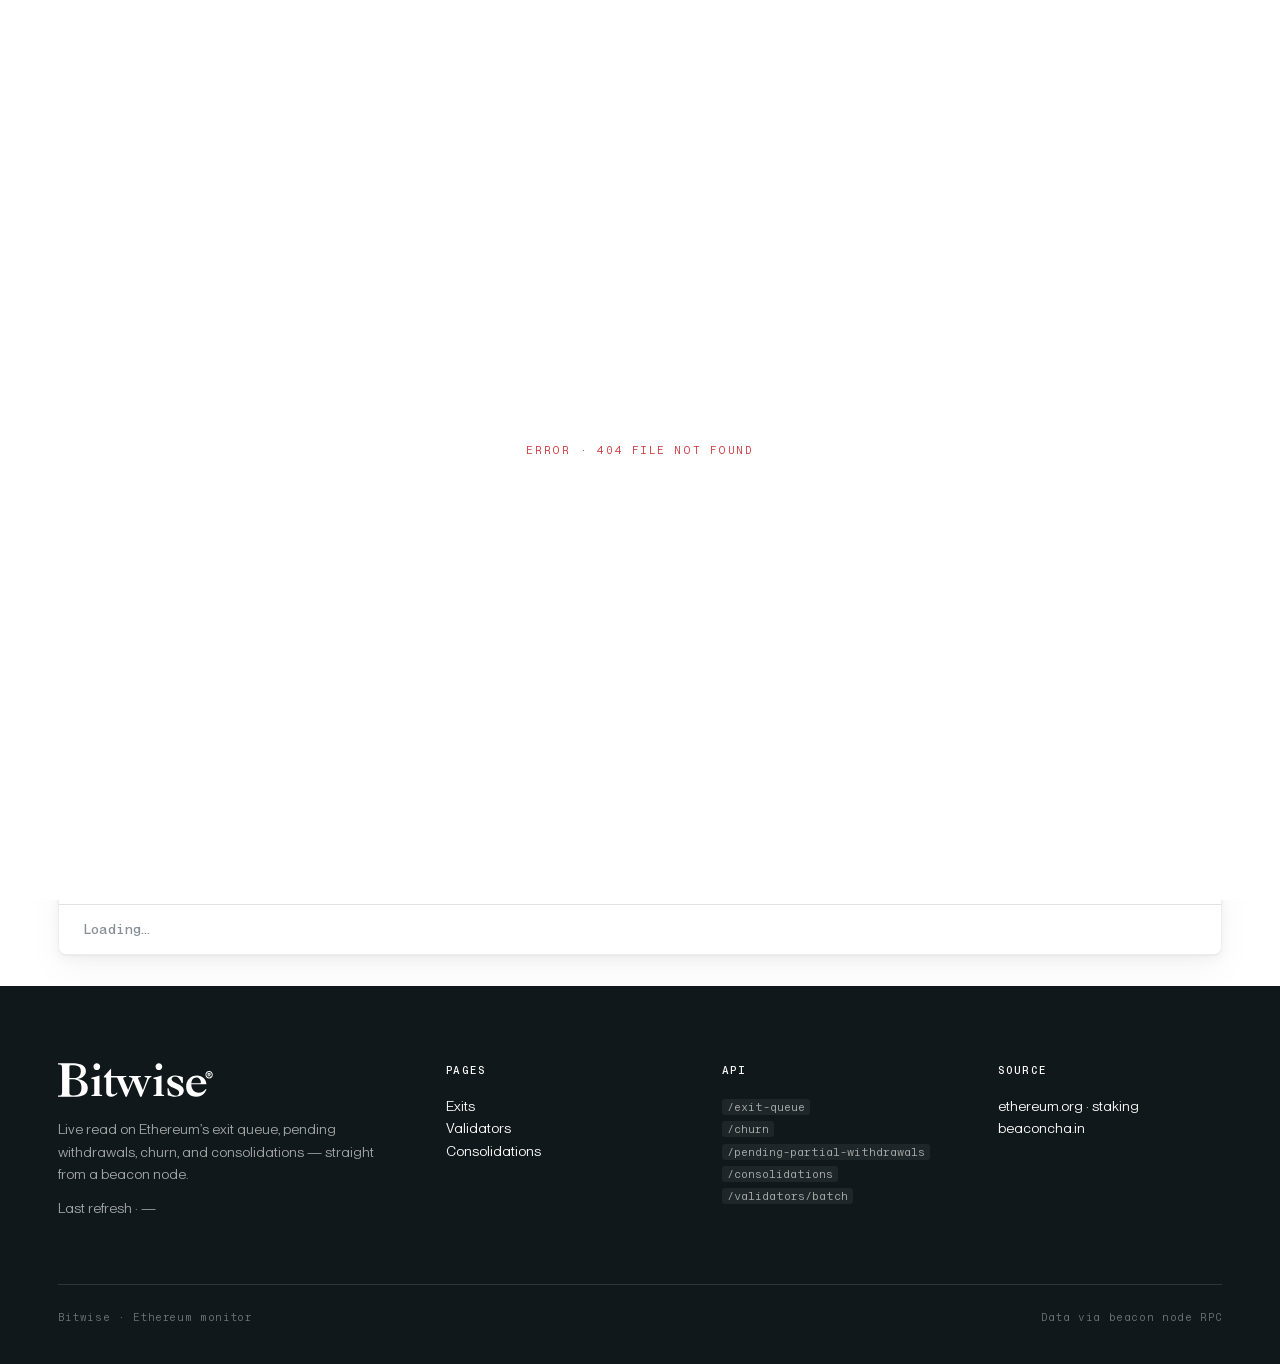
==== commit 4a66e9f3: "Redesign History tab + home sparklines; fix partial-withdrawals table History tab: full-width hovera" ====
--- a/frontend/index.html
+++ b/frontend/index.html
@@ -245,7 +245,7 @@
                                 <span class="kicker" id="pw-kicker">— Pending partial withdrawals</span>
                                 <span class="kicker home-section-meta" id="pw-deck">—</span>
                             </div>
-                            <div class="full-table-host" id="pw-host" style="max-height: 540px; overflow: auto">
+                            <div class="full-table-host pw-scroll" id="pw-host">
                                 <table class="full-table" id="pw-table">
                                     <thead>
                                         <tr>
@@ -525,18 +525,21 @@
             >
                 <section class="dashboard">
                     <div class="container">
-                        <header class="dash-head history-head">
-                            <div class="dash-title-block">
-                                <span class="kicker">Series · Since Pectra</span>
-                                <h1 class="dash-title">
-                                    The network, <em>day by day</em>.
-                                </h1>
-                                <p class="dash-card-deck">
-                                    Daily snapshots of every headline figure,
-                                    reconstructed from finalized beacon state
-                                    back to the Pectra fork.
-                                </p>
-                            </div>
+                        <!-- Present-tense topline · same cell vocabulary as home -->
+                        <div
+                            class="home-network-stats history-topline"
+                            id="history-topline"
+                        >
+                            <!-- populated by JS -->
+                        </div>
+
+                        <div
+                            id="history-error"
+                            class="predictor-error"
+                            hidden
+                        ></div>
+
+                        <div class="history-toolbar">
                             <div
                                 class="history-range"
                                 id="history-range"
@@ -550,13 +553,7 @@
                                     >Since Pectra</a
                                 >
                             </div>
-                        </header>
-
-                        <div
-                            id="history-error"
-                            class="predictor-error"
-                            hidden
-                        ></div>
+                        </div>
 
                         <div class="history-grid" id="history-charts">
                             <!-- populated by JS -->
--- a/frontend/site.css
+++ b/frontend/site.css
@@ -50,6 +50,9 @@
 
   --warn: hsl(358, 65%, 48%);
 
+  /* STAT — blue; neutral network-level series (charts/sparklines). */
+  --stat: hsl(215, 70%, 48%);
+
   /* SEMANTIC — flip on .theme-dark */
   --bg:           #ffffff;
   --bg-alt:       var(--slate-2);
@@ -160,6 +163,9 @@
   --peer:      hsla(262, 60%, 64%, 1);
   --peer-deep: hsla(262, 70%, 78%, 1);
 
+  /* Stat blue — dark-mode adjusted */
+  --stat: hsl(215, 75%, 68%);
+
   --chart-bar:        var(--slate-7);
   --chart-bar-anchor: var(--slate-12);
   --chart-bar-light:  var(--slate-5);
@@ -965,6 +971,10 @@
   box-shadow: var(--shadow-card);
   overflow: hidden;
 }
+/* Inner-scrolling variant — the box is the scroll container, so the header
+   sticks to its top edge, not below the page nav. */
+.full-table-host.pw-scroll { max-height: 540px; overflow: auto; }
+.full-table-host.pw-scroll thead th { top: 0; }
 table.full-table {
   width: 100%;
   font-family: var(--sans);
@@ -4391,29 +4401,20 @@
 .home-network-stats .cell .sub .pos { color: var(--brand-6); }
 .home-queue-stats .cell .sub .neg,
 .home-network-stats .cell .sub .neg { color: var(--warn); }
-.home-queue-stats .cell .bar,
-.home-network-stats .cell .bar {
-  position: relative;
-  height: 4px;
-  background: var(--bg-alt);
-  border-radius: 2px;
-  margin-top: 6px;
-  overflow: hidden;
-}
-.home-queue-stats .cell .bar > i,
-.home-network-stats .cell .bar > i {
+/* 30-day sparkline (replaces the old mini progress bar) */
+.home-queue-stats .cell .spark-wrap,
+.home-network-stats .cell .spark-wrap {
   display: block;
+  height: 28px;
+  margin-top: auto;
+  padding-top: 8px;
+}
+.home-queue-stats .cell .spark,
+.home-network-stats .cell .spark {
+  display: block;
+  width: 100%;
   height: 100%;
-  background: var(--brand-6);
-  border-radius: 2px;
-  transition: width var(--t-base) ease-out;
-}
-.home-queue-stats .cell .bar > i.warn,
-.home-network-stats .cell .bar > i.warn { background: var(--warn); }
-.home-queue-stats .cell .bar > i.peer,
-.home-network-stats .cell .bar > i.peer { background: var(--peer); }
-.home-queue-stats .cell .bar > i.muted,
-.home-network-stats .cell .bar > i.muted { background: var(--slate-8); }
+}
 
 /* Gauge container */
 .queue-gauge {
@@ -6144,12 +6145,12 @@
 /* ============================================================
    History tab — daily time-series, small multiples
    ============================================================ */
-.history-head {
-  display: flex;
-  justify-content: space-between;
-  align-items: flex-end;
-  flex-wrap: wrap;
-  gap: 1rem;
+/* Present-tense topline — borrows the home-network-stats cell grid. */
+.history-topline { margin-bottom: 1.5rem; }
+.history-toolbar {
+  display: flex;
+  justify-content: flex-end;
+  margin-bottom: 0.75rem;
 }
 /* Range chips — same vocabulary as the home predict-mode chips. */
 .history-range {
@@ -6186,24 +6187,38 @@
 
 .history-grid {
   display: grid;
-  grid-template-columns: repeat(auto-fill, minmax(280px, 1fr));
+  grid-template-columns: 1fr; /* full-width editorial cards, one per row */
   gap: 1px;
   background: var(--border);
   border: 1px solid var(--border);
   border-radius: var(--r-md);
   overflow: hidden;
-  margin-top: 1.75rem;
 }
 .history-card {
   --hc-accent: var(--primary);
   background: var(--bg-elev);
-  padding: clamp(1.1rem, 1.6vw, 1.4rem) clamp(1.25rem, 1.8vw, 1.6rem) 1rem;
+  padding: clamp(1.3rem, 2vw, 1.9rem) clamp(1.25rem, 2.4vw, 2.2rem) 1.1rem;
   display: flex;
   flex-direction: column;
   gap: 6px;
 }
-.history-card.accent-peer { --hc-accent: var(--peer); }
+.history-card.accent-entry { --hc-accent: var(--primary); }
+.history-card.accent-exit  { --hc-accent: var(--warn); }
+.history-card.accent-peer  { --hc-accent: var(--peer); }
+.history-card.accent-stat  { --hc-accent: var(--stat); }
 .history-card .kicker { letter-spacing: 0.14em; }
+.history-card .hc-head {
+  display: flex;
+  justify-content: space-between;
+  align-items: flex-end;
+  gap: 1rem;
+}
+.history-card .hc-head-l {
+  display: flex;
+  flex-direction: column;
+  gap: 6px;
+  min-width: 0;
+}
 .history-card .hc-hero {
   font-family: var(--serif);
   font-style: italic;
@@ -6216,14 +6231,85 @@
   font-feature-settings: "tnum";
   white-space: nowrap;
 }
+/* Hover readout — swaps from "latest" to the pointed-at day */
+.history-card .hc-readout {
+  display: flex;
+  flex-direction: column;
+  align-items: flex-end;
+  gap: 2px;
+  text-align: right;
+}
+.history-card .hc-ro-meta {
+  display: flex;
+  align-items: baseline;
+  gap: 7px;
+  font-family: var(--mono);
+  font-size: 10px;
+  letter-spacing: 0.1em;
+  text-transform: uppercase;
+  font-feature-settings: "tnum";
+}
+.history-card .hc-ro-tag { color: var(--text-faint); }
+.history-card .hc-ro-date { color: var(--text-muted); }
+.history-card .hc-ro-val {
+  font-family: var(--serif);
+  font-style: italic;
+  font-weight: 300;
+  font-stretch: 550%;
+  font-size: clamp(1.15rem, 1.6vw, 1.45rem);
+  line-height: 1;
+  letter-spacing: -0.02em;
+  color: var(--hc-accent);
+  font-feature-settings: "tnum";
+  white-space: nowrap;
+}
 .history-card .hc-chart {
-  margin-top: 8px;
+  position: relative;
+  margin-top: 14px;
   width: 100%;
+  cursor: crosshair;
 }
 .history-card .hc-svg {
   display: block;
   width: 100%;
-  height: 96px;
+  height: clamp(220px, 26vw, 300px);
+}
+/* Crosshair + point marker, positioned by % so they track the stretched SVG */
+.history-card .hc-cross {
+  position: absolute;
+  top: 0;
+  bottom: 0;
+  width: 1px;
+  background: var(--border-strong);
+  opacity: 0;
+  pointer-events: none;
+  transition: opacity var(--t-short);
+}
+.history-card .hc-dot {
+  position: absolute;
+  width: 9px;
+  height: 9px;
+  border-radius: 50%;
+  background: var(--hc-accent);
+  border: 2px solid var(--bg-elev);
+  transform: translate(-50%, -50%);
+  opacity: 0;
+  pointer-events: none;
+}
+.history-card.is-hover .hc-cross,
+.history-card.is-hover .hc-dot { opacity: 1; }
+.history-card .hc-ylab {
+  position: absolute;
+  left: 0;
+  transform: translateY(-50%);
+  font-family: var(--mono);
+  font-size: 10px;
+  color: var(--text-faint);
+  letter-spacing: 0.06em;
+  font-feature-settings: "tnum";
+  background: color-mix(in srgb, var(--bg-elev) 82%, transparent);
+  padding-right: 5px;
+  pointer-events: none;
 }
 .history-card .hc-foot {
   display: flex;
@@ -6234,6 +6320,7 @@
   letter-spacing: 0.08em;
   text-transform: uppercase;
   border-top: 1px solid var(--border);
+  margin-top: 10px;
   padding-top: 7px;
   font-feature-settings: "tnum";
 }
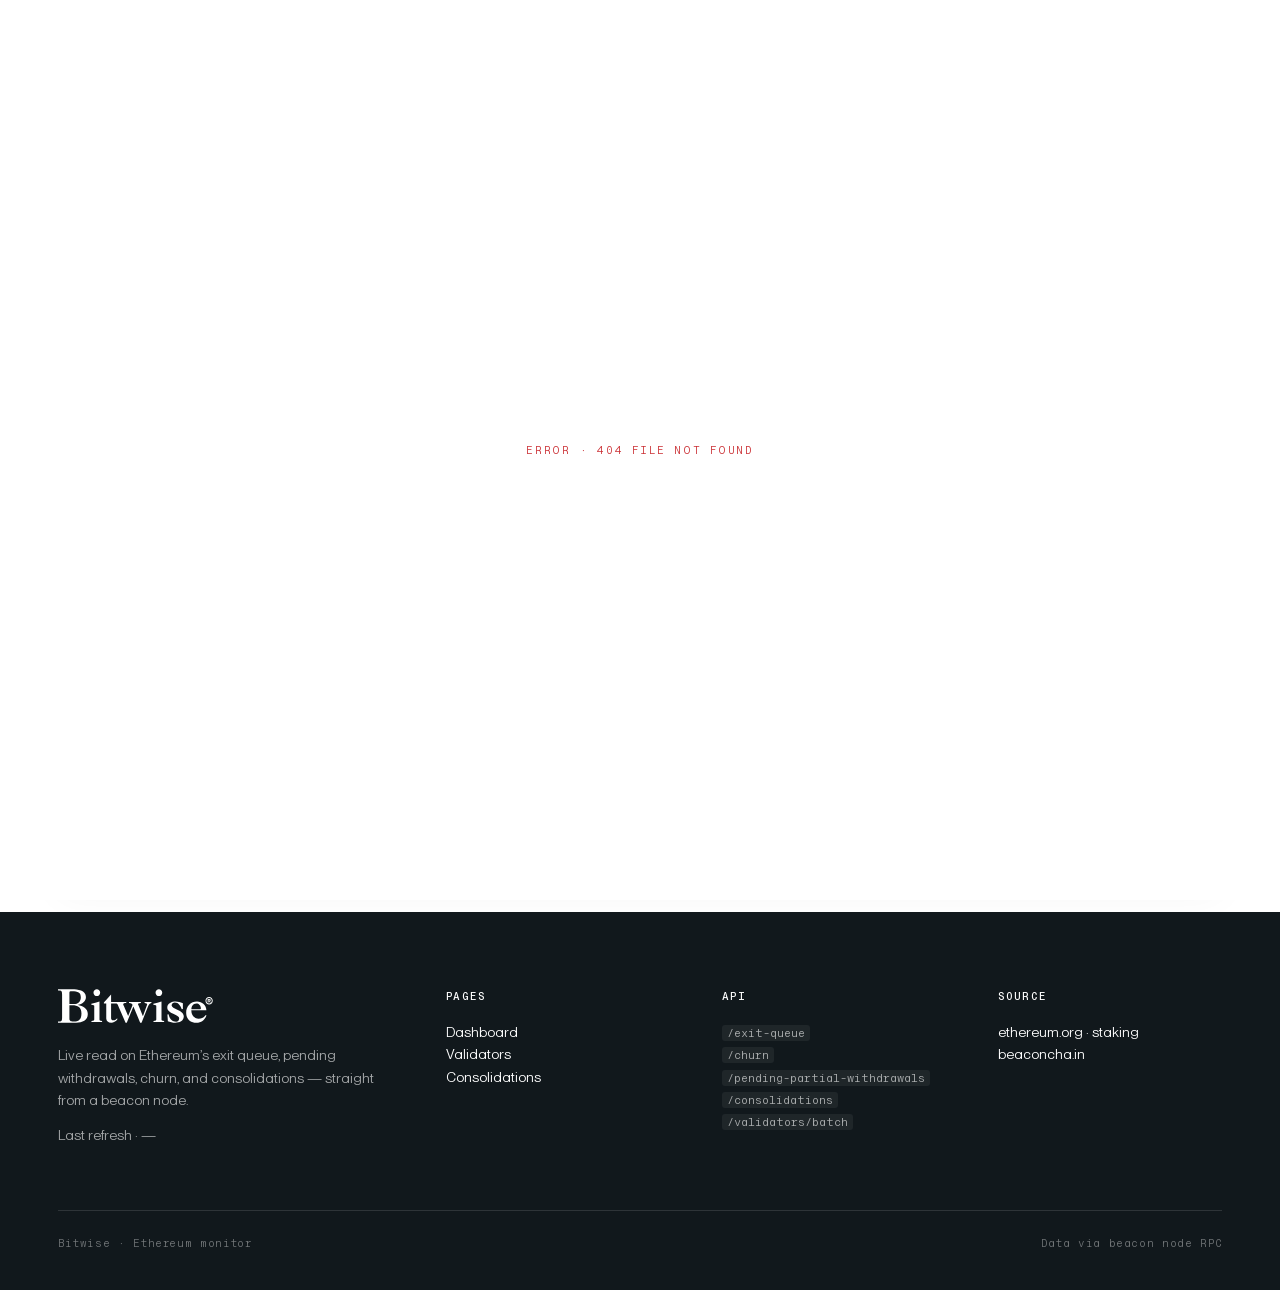
==== commit f8daf763: "Mobile nav: hamburger dropdown + responsive polish - Restore tab navigation on <=980px (tabs were di" ====
--- a/frontend/index.html
+++ b/frontend/index.html
@@ -47,10 +47,10 @@
                     </svg>
                 </a>
 
-                <ul class="primary-tabs" role="tablist">
+                <ul class="primary-tabs" id="primary-tabs" role="tablist">
                     <li>
                         <a data-tab-link="home" href="#home" role="tab"
-                            >Exits</a
+                            >Dashboard</a
                         >
                     </li>
                     <li>
@@ -88,6 +88,11 @@
                 </ul>
 
                 <div class="utilities">
+                    <div class="nav-refreshed" title="Last refresh from beacon node">
+                        <span class="live-dot"></span>
+                        <span class="k">Refreshed</span>
+                        <span class="v" id="cx-refreshed">—</span>
+                    </div>
                     <button class="theme-toggle" aria-label="Toggle dark mode">
                         <svg
                             class="moon"
@@ -117,43 +122,25 @@
                             />
                         </svg>
                     </button>
+                    <button
+                        class="nav-toggle"
+                        aria-label="Menu"
+                        aria-expanded="false"
+                        aria-controls="primary-tabs"
+                    >
+                        <svg
+                            viewBox="0 0 24 24"
+                            fill="none"
+                            stroke="currentColor"
+                            stroke-width="1.6"
+                            stroke-linecap="round"
+                        >
+                            <path d="M3 6h18M3 12h18M3 18h18" />
+                        </svg>
+                    </button>
                 </div>
             </div>
         </nav>
-
-        <!-- ================================================================
-       Context bar — epoch + churn + refreshed
-       ================================================================ -->
-        <header
-            class="context-bar"
-            id="context-bar"
-            aria-label="Network context"
-        >
-            <div class="container context-row">
-                <div class="dash-status">
-                    <div class="dash-stat-pill live">
-                        <span class="live-dot"></span>
-                        <span class="v">live · beacon node</span>
-                    </div>
-                    <div class="dash-stat-pill">
-                        <span class="k">Epoch</span>
-                        <span class="v" id="cx-epoch">—</span>
-                    </div>
-                    <div class="dash-stat-pill">
-                        <span class="k">Churn</span>
-                        <span class="v" id="cx-churn">—</span>
-                    </div>
-                    <div class="dash-stat-pill">
-                        <span class="k">Active stake</span>
-                        <span class="v" id="cx-stake">—</span>
-                    </div>
-                    <div class="dash-stat-pill">
-                        <span class="k">Refreshed</span>
-                        <span class="v" id="cx-refreshed">—</span>
-                    </div>
-                </div>
-            </div>
-        </header>
 
         <main>
             <!-- ================================================================
@@ -595,7 +582,7 @@
                     <div>
                         <h4>Pages</h4>
                         <p>
-                            <a href="#home">Exits</a><br />
+                            <a href="#home">Dashboard</a><br />
                             <a href="#validators">Validators</a><br />
                             <a href="#consolidations">Consolidations</a>
                         </p>
--- a/frontend/site.css
+++ b/frontend/site.css
@@ -309,6 +309,37 @@
   color: var(--bg);
 }
 
+/* Refreshed indicator — sits beside the theme toggle */
+.nav-refreshed {
+  display: inline-flex;
+  align-items: center;
+  gap: 8px;
+  font-family: var(--mono);
+  font-size: var(--t-cap);
+  font-feature-settings: "tnum";
+}
+.nav-refreshed .live-dot {
+  width: 6px;
+  height: 6px;
+  border-radius: 50%;
+  background: var(--brand-5);
+  box-shadow: 0 0 0 3px hsla(146, 71%, 46%, 0.18);
+  animation: pulse-dot 2s ease-in-out infinite;
+}
+.nav-refreshed .k {
+  color: var(--text-muted);
+  letter-spacing: 0.1em;
+  text-transform: uppercase;
+}
+.nav-refreshed .v {
+  color: var(--text-strong);
+  font-weight: 540;
+  letter-spacing: 0.04em;
+}
+@media (max-width: 720px) {
+  .nav-refreshed .k { display: none; }
+}
+
 /* Theme toggle */
 .theme-toggle {
   width: 38px;
@@ -1139,9 +1170,55 @@
   }
 }
 
-/* Hide primary tabs at narrow widths — the brand link still works as 'home' fallback */
+/* Mobile nav — hamburger toggles the tab list into a dropdown panel.
+   Desktop: hamburger hidden, tabs are the inline row. */
+.nav-toggle {
+  display: none;
+  width: 38px;
+  height: 38px;
+  border-radius: var(--r-pill);
+  border: 1px solid var(--border-strong);
+  align-items: center;
+  justify-content: center;
+  color: var(--text-muted);
+  transition: color var(--t-short), border-color var(--t-short);
+}
+.nav-toggle:hover { color: var(--text-strong); border-color: var(--text-strong); }
+.nav-toggle svg { width: 18px; height: 18px; }
+
 @media (max-width: 980px) {
-  .site-nav .primary-tabs { display: none; }
+  .nav-toggle { display: inline-flex; }
+  /* Tab list becomes a closed dropdown panel below the nav bar */
+  .site-nav .primary-tabs {
+    position: absolute;
+    top: var(--nav-h);
+    left: 0;
+    right: 0;
+    flex-direction: column;
+    align-items: stretch;
+    justify-content: flex-start;
+    height: auto;
+    gap: 0;
+    background: var(--bg);
+    border-bottom: 1px solid var(--border);
+    box-shadow: var(--shadow-nav);
+    display: none;
+  }
+  .site-nav.nav-open .primary-tabs { display: flex; }
+  .site-nav .primary-tabs li { width: 100%; }
+  .site-nav .primary-tabs a {
+    width: 100%;
+    height: auto;
+    padding: 14px var(--container-pad-x);
+    border-bottom: 1px solid var(--border);
+    border-left: 3px solid transparent;
+  }
+  .site-nav .primary-tabs li:last-child a { border-bottom: 0; }
+  .site-nav .primary-tabs a.active {
+    border-bottom-color: var(--border);
+    border-left-color: var(--primary);
+  }
+  .site-nav .primary-tabs li:last-child a.active { border-bottom-color: transparent; }
 }
 
 /* ============================================================
@@ -3849,6 +3926,19 @@
   background: var(--text-strong);
   color: var(--bg);
 }
+@media (max-width: 720px) {
+  /* Keep each label on one line; scroll the pill sideways if the four don't fit */
+  .seg-switch {
+    max-width: 100%;
+    overflow-x: auto;
+    -webkit-overflow-scrolling: touch;
+  }
+  .seg-switch button {
+    white-space: nowrap;
+    padding: 5px 10px;
+    font-size: var(--t-cap);
+  }
+}
 
 /* Input + form atoms (predictor, lookup, validators) */
 .input-with-suffix { position: relative; flex: 1; }
@@ -5945,6 +6035,14 @@
   font-size: 11px;
   color: var(--text-faint);
 }
+@media (max-width: 720px) {
+  /* Let the refresh button + stamp drop to their own line instead of
+     pushing past the right edge */
+  .method-refresh-group {
+    margin-left: 0;
+    flex-wrap: wrap;
+  }
+}
 
 /* ============================================================
    Methodology · lifecycle rail (vertical, right of waterfall)
